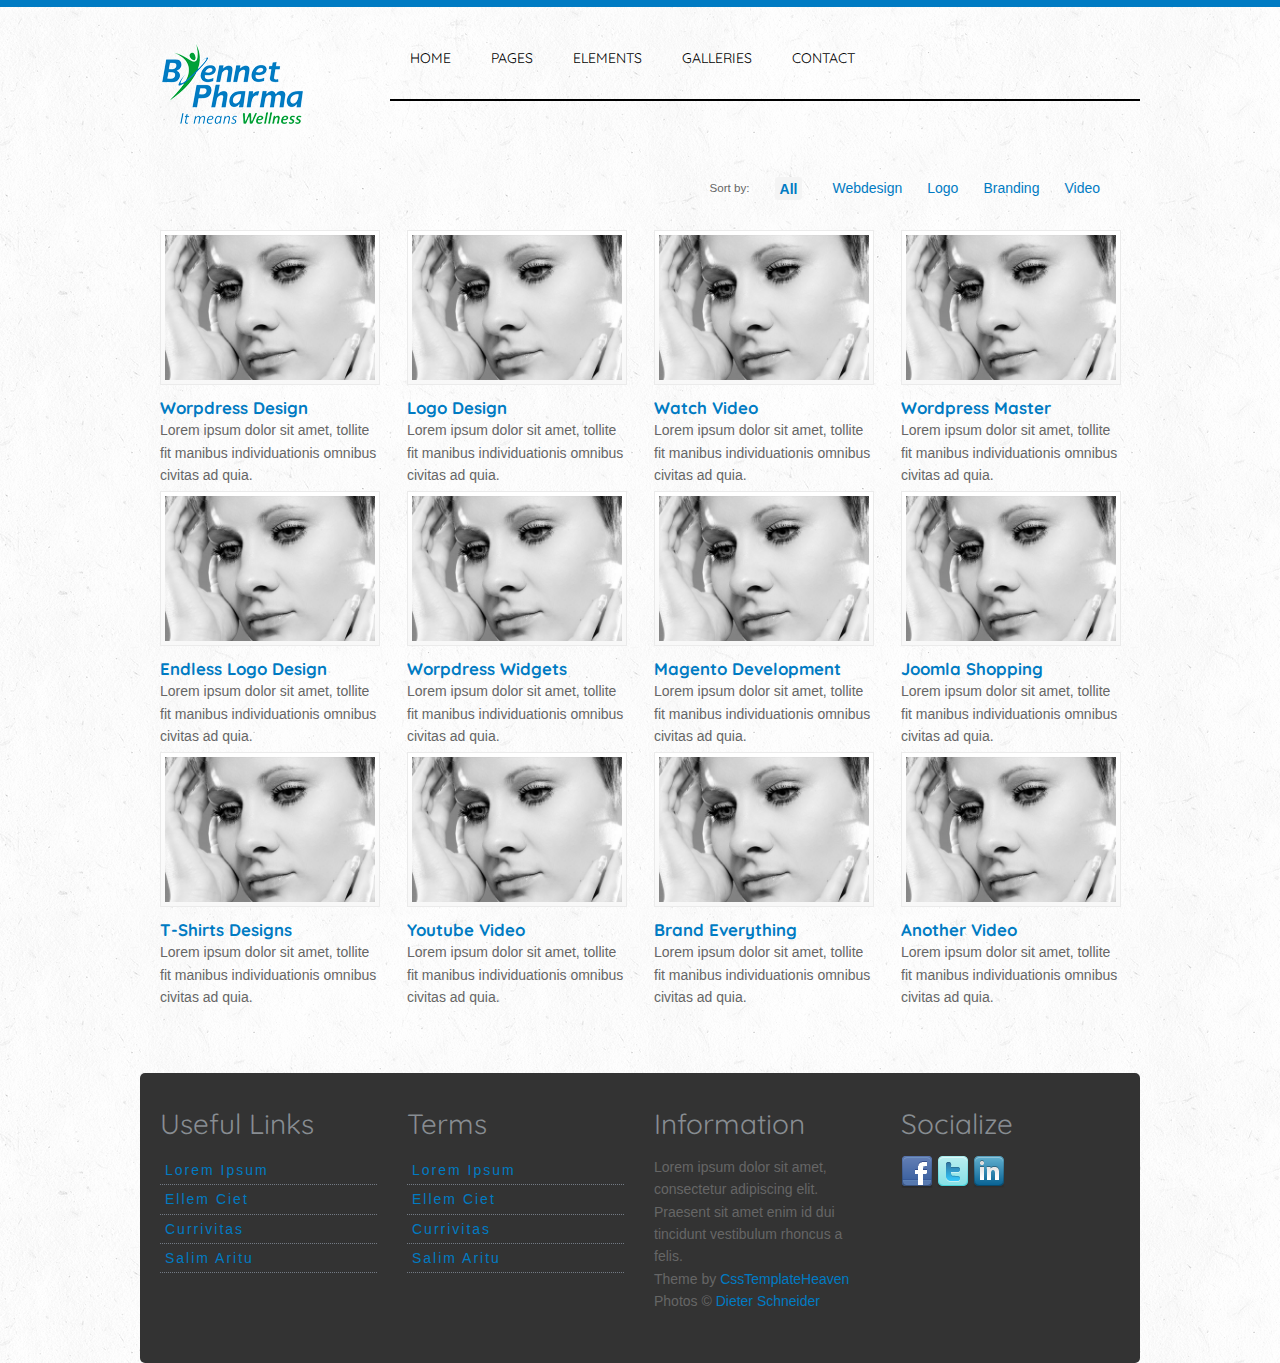
==== portfolio.html @ 0f22a89f "1.0 HomePage" ====
<!DOCTYPE HTML>

<head>

    <title>Theme by CssTemplateHeaven</title>
    <meta name="keywords" content="create from keywords">
    <meta http-equiv="Content-Type" content="text/html; charset=utf-8">
    
<!-- Google Fonts -->
    
    <link href='http://fonts.googleapis.com/css?family=Quicksand' rel='stylesheet' type='text/css'>

<!-- CSS Files -->

    <link rel="stylesheet" type="text/css" media="screen" href="style.css">
    <link rel="stylesheet" type="text/css" media="screen" href="menu/css/simple_menu.css">
    <link rel="stylesheet" href="css/prettyPhoto.css" type="text/css" media="screen"/>
    <link rel="stylesheet" href="css/nivo-slider.css" type="text/css" media="screen"/>

<!-- JS Files -->

	<script type="text/javascript" src="js/jquery.min.js"></script>
    
    <script type="text/javascript" src="js/custom.js"></script>
    <script type="text/javascript" src="js/slides/slides.min.jquery.js"></script>
    <script type="text/javascript" src="js/cycle-slider/cycle.js"></script>
    <script type="text/javascript" src="js/nivo-slider/jquery.nivo.slider.js"></script>
    <script type="text/javascript" src="js/tabify/jquery.tabify.js"></script>
    <script type="text/javascript" src="js/prettyPhoto/jquery.prettyPhoto.js"></script>
    <script type="text/javascript" src="js/twitter/jquery.tweet.js"></script>
    <script type="text/javascript" src="js/scrolltop/scrolltopcontrol.js"></script>
    <script type="text/javascript" src="js/portfolio/filterable.js"></script>
    <script type="text/javascript" src="js/modernizr/modernizr-2.0.3.js"></script>
    <script type="text/javascript" src="js/easing/jquery.easing.1.3.js"></script>
    <script type="text/javascript" src="js/kwicks/jquery.kwicks-1.5.1.pack.js"></script>
    <script type="text/javascript" src="js/swfobject/swfobject.js"></script>
    <!-- FancyBox -->
    <link rel="stylesheet" type="text/css" href="js/fancybox/jquery.fancybox.css" media="all">
    <script type="text/javascript" src="js/fancybox/jquery.fancybox-1.2.1.js"></script>

</head>

<body>

    <div class="header">
    
    <div id="site_title"><a href="index.html"><img src="img/logo.png" /></a></div>

    <!-- Main Menu -->
    
    <ol id="menu">
             <li class="active_menu_item"><a href="index.html">Home</a>
        
              <!-- sub menu -->
              <ol>  
                <li><a href="nivo.html">Nivo Slider</a></li>
                <li><a href="ei_slider.html">EI Slider</a></li>
                <li><a href="fullscreen_gallery.html">Fullscreen Slider</a></li>
                <li><a href="image_frontpage.html">Static Image</a></li>
              </ol>
              </li><!-- END sub menu -->
        
        <li><a href="#">Pages</a>
        
              <!-- sub menu -->
              <ol>     
                <li><a href="magazine.html">Magazine</a></li>
                <li><a href="blog.html">Blog</a></li>
                <li><a href="full-width.html">Full Width Page</a></li>
                <li><a href="columns.html">Columns</a></li>
              </ol>
        </li><!-- END sub menu -->
        
        <li><a href="elements.html">Elements</a></li>
              
        <li><a href="#">Galleries</a>
        
              <!-- sub menu -->
              <ol>     
                <li><a href="gallery-simple.html">Simple</a></li>
                <li><a href="portfolio.html">Filterable</a></li>
                <li><a href="gallery_fader.html">Fade Scroll</a></li>
                <li><a href="video.html">Video</a></li>
                <li class="last"><a href="photogrid.html">PhotoGrid</a></li>
              </ol>
        </li><!-- END sub menu -->
        
               <li><a href="contact.html">Contact</a></li>
    </ol>
    
    
    </div><!-- END header -->

       
<div id="container">
       

				<div id="portfolio">
					<ul id="filterable">
						<li class="first">
						<h5>Sort by:</h5>

						</li>
						<li class="current"><a class="all" href="#all">All</a></li>
						<li><a class="web" href="#web">Webdesign</a></li>
						<li><a class="logos" href="#logos">Logo</a></li>
						<li><a class="branding" href="#branding">Branding</a></li>
						<li><a class="video" href="#video">Video</a></li>

					</ul>
					<!--END filtering-nav-->
					<div class="portfolio-container" id="columns">
						<ul>
							<li class="one-fourth web">
							<p>
								<a href="slideshow/slide_1.jpg" class="portfolio-item-preview" data-rel="prettyPhoto" title="Scream"><img src="img/portfolio/portfolio-img-01.jpg" alt="" width="210" height="145" class="portfolio-img pretty-box"/></a>
							</p>
							<h4><a href="#">Worpdress Design</a></h4>

							<p>
								 Lorem ipsum dolor sit amet, tollite fit manibus individuationis omnibus civitas ad quia.
							</p>
							</li>
							<li class="one-fourth logos">
							<p>
								<a href="slideshow/slide_1.jpg" class="portfolio-item-preview" data-rel="prettyPhoto"><img src="img/portfolio/portfolio-img-01.jpg" alt=" " width="210" height="145" class="portfolio-img pretty-box"/></a>
							</p>
							<h4><a href="#">Logo Design</a></h4>

							<p>
								 Lorem ipsum dolor sit amet, tollite fit manibus individuationis omnibus civitas ad quia.
							</p>
							</li>
							<li class="one-fourth video">
							<p>
								<a href="http://www.youtube.com/watch?v=pyOyBVXDJ9Qfeature=relmfu" class="portfolio-item-preview" data-rel="prettyPhoto"><img src="img/portfolio/portfolio-img-01.jpg" alt=" " width="210" height="145" class="portfolio-img pretty-box"/></a>
							</p>
							<h4><a href="#">Watch Video</a></h4>

							<p>
								 Lorem ipsum dolor sit amet, tollite fit manibus individuationis omnibus civitas ad quia.
							</p>
							</li>
							<li class="one-fourth web">
							<p>
								<a href="images/slideshow/slide-01.jpg" class="portfolio-item-preview" data-rel="prettyPhoto"><img src="img/portfolio/portfolio-img-01.jpg" alt=" " width="210" height="145" class="portfolio-img pretty-box"/></a>
							</p>
							<h4><a href="#">Wordpress Master</a></h4>

							<p>
								 Lorem ipsum dolor sit amet, tollite fit manibus individuationis omnibus civitas ad quia.
							</p>
							</li>
							<li class="one-fourth logos">
							<p>
								<a href="images/slideshow/slide-01.jpg" class="portfolio-item-preview" data-rel="prettyPhoto"><img src="img/portfolio/portfolio-img-01.jpg" alt=" " width="210" height="145" class="portfolio-img pretty-box"/></a>
							</p>
							<h4><a href="#">Endless Logo Design</a></h4>

							<p>
								 Lorem ipsum dolor sit amet, tollite fit manibus individuationis omnibus civitas ad quia.
							</p>
							</li>
							<li class="one-fourth web">
							<p>
								<a href="images/slideshow/slide-01.jpg" class="portfolio-item-preview" data-rel="prettyPhoto"><img src="img/portfolio/portfolio-img-01.jpg" alt=" " width="210" height="145" class="portfolio-img pretty-box"/></a>
							</p>
							<h4><a href="#">Worpdress Widgets</a></h4>

							<p>
								 Lorem ipsum dolor sit amet, tollite fit manibus individuationis omnibus civitas ad quia.
							</p>
							</li>
							<li class="one-fourth web">
							<p>
								<a href="images/slideshow/slide-01.jpg" class="portfolio-item-preview" data-rel="prettyPhoto"><img src="img/portfolio/portfolio-img-01.jpg" alt=" " width="210" height="145" class="portfolio-img pretty-box"/></a>
							</p>
							<h4><a href="#">Magento Development</a></h4>

							<p>
								 Lorem ipsum dolor sit amet, tollite fit manibus individuationis omnibus civitas ad quia.
							</p>
							</li>
							<li class="one-fourth web">
							<p>
								<a href="images/slideshow/slide-01.jpg" class="portfolio-item-preview" data-rel="prettyPhoto"><img src="img/portfolio/portfolio-img-01.jpg" alt=" " width="210" height="145" class="portfolio-img pretty-box"/></a>
							</p>
							<h4><a href="#">Joomla Shopping</a></h4>

							<p>
								 Lorem ipsum dolor sit amet, tollite fit manibus individuationis omnibus civitas ad quia.
							</p>
							</li>
							<li class="one-fourth branding">
							<p>
								<a href="images/slideshow/slide-01.jpg" class="portfolio-item-preview" data-rel="prettyPhoto"><img src="img/portfolio/portfolio-img-01.jpg" alt=" " width="210" height="145" class="portfolio-img pretty-box"/></a>
							</p>
							<h4><a href="#">T-Shirts Designs</a></h4>

							<p>
								 Lorem ipsum dolor sit amet, tollite fit manibus individuationis omnibus civitas ad quia.
							</p>
							</li>
							<li class="one-fourth video">
							<p>
								<a href="http://www.youtube.com/watch?v=pyOyBVXDJ9Q&amp;feature=relmfu" class="portfolio-item-preview" data-rel="prettyPhoto"><img src="img/portfolio/portfolio-img-01.jpg" alt=" " width="210" height="145" class="portfolio-img pretty-box"/></a>
							</p>
							<h4><a href="#">Youtube Video</a></h4>

							<p>
								 Lorem ipsum dolor sit amet, tollite fit manibus individuationis omnibus civitas ad quia.
							</p>
							</li>
							<li class="one-fourth branding">
							<p>
								<a href="images/slideshow/slide-01.jpg" class="portfolio-item-preview" data-rel="prettyPhoto"><img src="img/portfolio/portfolio-img-01.jpg" alt=" " width="210" height="145" class="portfolio-img pretty-box"/></a>
							</p>
							<h4><a href="#">Brand Everything</a></h4>

							<p>
								 Lorem ipsum dolor sit amet, tollite fit manibus individuationis omnibus civitas ad quia.
							</p>
							</li>
							<li class="one-fourth video">
							<p>
								<a href="http://www.youtube.com/watch?v=pyOyBVXDJ9Q&amp;feature=relmfu" class="portfolio-item-preview" data-rel="prettyPhoto"><img src="img/portfolio/portfolio-img-01.jpg" alt=" " width="210" height="145" class="portfolio-img pretty-box"/></a>
							</p>
							<h4><a href="#">Another Video</a></h4>

							<p>
								 Lorem ipsum dolor sit amet, tollite fit manibus individuationis omnibus civitas ad quia.
							</p>
							</li>
						</ul>
						<!--END ul-->
					</div>
					<!--END portfolio-wrap-->


</div>

<div style="clear:both; height: 40px"></div>

</div><!-- close container -->



    <div id="footer">

    <!-- First Column -->

    <div class="one-fourth">
        <h3>Useful Links</h3>
            <ul class="footer_links">
                <li><a href="#">Lorem Ipsum</a></li>
                <li><a href="#">Ellem Ciet</a></li>
                <li><a href="#">Currivitas</a></li>
                <li><a href="#">Salim Aritu</a></li>
            </ul>
    </div>
    
    <!-- Second Column -->
    
    <div class="one-fourth">
        <h3>Terms</h3>
            <ul class="footer_links">
                <li><a href="#">Lorem Ipsum</a></li>
                <li><a href="#">Ellem Ciet</a></li>
                <li><a href="#">Currivitas</a></li>
                <li><a href="#">Salim Aritu</a></li>
            </ul>
    </div>
    
    <!-- Third Column -->
    
    <div class="one-fourth">
        <h3>Information</h3>
        Lorem ipsum dolor sit amet, consectetur adipiscing elit. Praesent sit amet enim id dui tincidunt vestibulum rhoncus a felis.
        
        <div id="social_icons">
        Theme by <a href="http://www.csstemplateheaven.com">CssTemplateHeaven</a><br /> Photos © <a href="http://dieterschneider.net" title="Dieter Schneider Photography">Dieter Schneider</a>
        </div>
        
    </div>
    
    <!-- Fourth Column -->
    
    <div class="one-fourth last">
        <h3>Socialize</h3>
            <img src="img/icon_fb.png" alt="Facebook">
            <img src="img/icon_twitter.png" alt="Facebook">
            <img src="img/icon_in.png" alt="Facebook">
    </div>

    <div style="clear:both"></div>
    
    </div> <!-- END footer -->

</body>
</html>
---- style.css ----
@charset /* Reset defaults (no need to edit)*/ "utf-8";html,body,div,span,applet,object,iframe,h1,h2,h3,h4,h5,h6,p,blockquote,pre,a,abbr,acronym,address,big,cite,code,del,dfn,em,font,img,ins,kbd,q,s,samp,small,strike,strong,sub,sup,tt,var,dl,dt,dd,ol,ul,li,fieldset,form,label,legend,table,caption,tbody,tfoot,thead,tr,th,td{margin:0;padding:0;border:0;outline:0;font-weight:inherit;font-style:inherit;font-family:inherit;vertical-align:baseline}:focus{outline:0}ol,ul,li{list-style-type:none}table{border-collapse:separate;border-spacing:0}caption,th,td{text-align:left;font-weight:400}
/* End Reset defaults (no need to edit above this line)*/

/*Import Custom Styles */

/**************************** Site Structure *****************************/

html {
	font-size: 100%;
}


body {	font-family: Arial, Helvetica, sans-serif;
		font-size: .875em;
	    line-height: 1.6em;
		border-top: 7px solid #007bc3;
		background: #eaeaea url(img/body_bg.png);
		color: #666;
}
 
#container {
	font-size: 1em;
	width:960px;
	border-radius: 5px;
	/* 
	border-top-left-radius: 5px;
	border-top-right-radius: 5px;
	*/
	padding: 20px;
	margin: auto;
	position: relative;
	clear: both
}

.header {
	width: 1000px;
	margin: auto;
	height: 150px
}

#site_title {float: left; padding-top: 36px; padding-left:20px}
#site_title img {float: left}

#social_icons {

}

.wrap-articles {margin-left: -30px;}

.post-box {width: 388px; background: #f0f0f0; float: left; border: 1px solid #CCC;
           position: relative;
			border-radius: 5px; 
			-webkit-border-radius: 5px; 
			box-shadow: 5px 5px 5px #888888;
			height: 200px; 
			padding: 10px 22px; 
			margin: 0 0 30px 30px
}

.tab_article {margin: 20px 0; clear:both}

.tab_article img {float: left; width: 50px; height: 50px; margin-right: 12px}

.tab_article p {overflow: hidden; padding: 0; font-size: .9em; line-height:normal; font-style: italic}

.tab_article h3 {height: 30px}

.sidebar_right {float: right; width:300px}


#footer { 
		  width: 960px;
		  margin: 0 auto 20px;
		  padding: 20px 20px 50px; 
		  clear: both;
		  background: #333;
		  border-radius: 5px
}



/**************************** Typography *****************************/


.no_display {display: none;}

h1, h2, h3, h4 { font-family: 'Quicksand', sans-serif; } 

h1 {font-size: 34px;  padding: 20px 0; color: #000 }

h2, h3 {margin: 20px 0; color: #000; font-weight: normal; text-transform:normal}

h2 {font-size: 2em}

h3 {font-size: 2em}

h4 {font-size: 1.2em; font-weight: 700}

.heading_bg {background: url(img/heading_bg.png) repeat-x 0 30px }

.heading_bg h1, 
.heading_bg h2, 
.heading_bg h3, 
.heading_bg h4 {background: #FCFCFC; padding-right: 10px; display: inline-block}

#footer h3 {color: #888d92}


p {
	padding: 10px 0;
	font-size: 1em;
}

.post_meta {padding-bottom: 5px 3px}

.post_meta li {display: inline-block; font-family:Georgia, "Times New Roman", Times, serif; font-style:italic; font-size: 12px; height: 16px; line-height:16px; padding-left: 22px; margin-right: 15px}

.post_meta_admin {background: url("img/sprite.png") no-repeat 0 -64px}
.post_meta_date{background: url("img/sprite.png") no-repeat 0 -80px}
.post_meta_comments{background: url("img/sprite.png") no-repeat 0 0}

.excerpt {font-size: 1.4em; border-top: 1px dotted #999; border-bottom: 1px dotted #999; padding: 30px;}


small {font-family: Georgia, "Times New Roman", Times, serif; color: #999}

strong {font-weight: bold; font-size: 1.2em}

em {font-style: italic;}

a {color: #007bc3; text-decoration: none}


#container ul li {list-style:none}
#container ol li {list-style: none}

blockquote {font-family:Georgia, "Times New Roman", Times, serif; font-style: italic; margin: 10px 0}

/* Lists *

dt {font-size: 1.4em;}
dd {margin-bottom: 30px; font-size: 1em; color: gray; border-bottom: 1px dotted gray; padding-bottom: 30px;}

/**************************** Tables *****************************/

table {
	background:#eaeaea;
	font-family: Arial, Helvetica, sans-serif;
	width: 100%;
	font-size: 12px;
	margin:20px 0;
	border-collapse: separate;
	border:#ccc 1px solid;
	-moz-border-radius:5px;
	-webkit-border-radius:5px;
	border-radius:5px;
	-moz-box-shadow:0 3px 6px rgba(0, 0, 0, 0.4);
	box-shadow:0 3px 6px rgba(0, 0, 0, 0.4)
}
	
table th {padding:14px 20px; text-transform:uppercase; font-weight: bold}

table td {
   background-image: -moz-linear-gradient(top, #fafafa, #E0E0E0);
   background-image: -webkit-gradient(linear, 0% 0%, 0% 100%, from(#fafafa), to(#E0E0E0));
   background-image: -webkit-linear-gradient(top, #fafafa, #E0E0E0); 
   background-image: -ms-linear-gradient(top, #fafafa, #E0E0E0);
   background-image: -o-linear-gradient(top, #fafafa, #E0E0E0);
   filter: progid:DXImageTransform.Microsoft.gradient(startColorstr='#fafafa', endColorstr='#E0E0E0');
   padding: 14px 20px
}

.featured-column {}


table tr:last-child td:first-child {
	-moz-border-radius-bottomleft: 5px;
	-webkit-border-bottom-left-radius: 5px;
	border-bottom-left-radius: 5px}
	
table tr:last-child td:last-child {
	-moz-border-radius-bottomright: 5px;
	-webkit-border-bottom-right-radius:5px;
	border-bottom-right-radius: 5px}

/**************************** Forms *****************************/




/**************************** Gallery *****************************/

#gallery {

	margin-left: -13px;
	overflow: auto;
	padding-bottom: 18px;
	position:static;
}

.float_left {
	float: left;
	background: #1A1A1A;
	height: 170px;
	width: 175px;
	border: 1px solid #CCC;
	box-shadow: 3px 3px 3px #e3e3e3;
	margin: 0px 0px 13px 13px;
	padding-top: 9px;
	text-align: center;
}

.center {margin: auto;}

#no_gallery_found {width: 798; padding: 50px; margin: auto; background: red; border: 10px solid white}



#navcontainer_gallery
{
padding-left: 0;
margin-left: 0;
background: #1d232c;
color: White;
float: left;
width: 100%;
font-family: arial, helvetica, sans-serif;
}

#navcontainer_gallery li
{
display: inline;
padding: .5em 1em;
background: #0404040;
color: White;
text-decoration: none;
float: left;
border-right: 1px solid #101010;
}

#navcontainer_gallery li a
{

color: White;
text-decoration: none;
}

#navcontainer_gallery ul li a:hover
{
background-color: #369;
color: #fff;
}

/************************** Dim Lights **************************************/

        #movie {position:relative; z-index:102;}
		
        #description { float:left; width:320px;border:solid 1px #dcdcdc; padding: 10px 20px;}
		
        #command { position:relative; height:0px; display:block; margin: 0 0 0 0;}
		
        .lightSwitcher {position:absolute; z-index:999; top: -13px; left: -12px; 					

		display: block;
		padding: 0 4px;
		width: auto; /* IE 7 input button fix */
		overflow: visible; /* IE7 input button fix */
		text-decoration: none;
		outline: none; 
		cursor: pointer;
		
		font-size: 8px;
		text-transform: uppercase;
		
		-webkit-border-radius: 3px;
		-moz-border-radius: 3px;
		border-radius: 3px;
		border: 1px solid #adadad;
		
		color: #000000; 
		background: #ffffff url(grad-white.svg) 0 0 no-repeat;  
		text-shadow: 1px 1px 0 rgba(255,255,255,0.8);
		background: -moz-linear-gradient(top, #ffffff 0%, #f1f1f1 50%, #e1e1e1 51%, #f6f6f6 100%); 
		background: -webkit-gradient(linear, left top, left bottom, color-stop(0%,#ffffff), color-stop(50%,#f1f1f1), color-stop(51%,#e1e1e1), color-stop(100%,#f6f6f6)); 
}
						
        .lightSwitcher:hover {text-decoration:none;}
		
        #shadow {background: rgb(0, 0, 0) ; opacity: 0.9; position:absolute; left:0; top:0; width:100%; z-index:100;}
		
        .turnedOff {
				  display: block;
				  padding: 0 4px;
				  width: auto; /* IE 7 input button fix */
				  overflow: visible; /* IE7 input button fix */
				  text-decoration: none;
				  outline: none; 
				  cursor: pointer;
				  
				  font-size: 8px;
				  
				  -webkit-border-radius: 3px;
				  -moz-border-radius: 3px;
				  border-radius: 3px;

				  text-shadow: 1px 1px 0 rgba(0,0,0,0.7);
				  border: 1px solid #000000;
				  color: #EAEAEA;
				  background: #000000 url(grad-black.svg) 0 0 no-repeat;
				  
				  background: -moz-linear-gradient(top, #878787 0%, #515151 50%, #000000 51%, #131313 100%); 
				  background: -webkit-gradient(linear, left top, left bottom, color-stop(0%,#878787), color-stop(50%,#515151), color-stop(51%,#000000), color-stop(100%,#131313));
}
		
	    #clickHere {position:absolute; top: -25px; left:130px;}



/**************************************************************************************/
/*------------------------------------- Buttons -------------------------------------*/
/************************************************************************************/

.button {
    -moz-border-bottom-colors: none;
    -moz-border-image: none;
    -moz-border-left-colors: none;
    -moz-border-right-colors: none;
    -moz-border-top-colors: none;
    
    border-color: #CCCCCC #CCCCCC #AAAAAA;
    border-radius: 3px 3px 3px 3px;
    border-style: solid;
    border-width: 1px;
    box-shadow: 0 0 1px #FFFFFF inset;
    color: #555555;
    font-weight: bold;
	text-decoration: none;
    padding: 5px 15px;
	font-size: 12px;
	display: inline-block;
    text-shadow: 0 0 0 transparent, 0 1px 0 #FFFFFF;
	
   background-image: -moz-linear-gradient(top, #fafafa, #E0E0E0);
   background-image: -webkit-gradient(linear, 0% 0%, 0% 100%, from(#fafafa), to(#E0E0E0));
   background-image: -webkit-linear-gradient(top, #fafafa, #E0E0E0); 
   background-image: -ms-linear-gradient(top, #fafafa, #E0E0E0);
   background-image: -o-linear-gradient(top, #fafafa, #E0E0E0);
   filter: progid:DXImageTransform.Microsoft.gradient(startColorstr='#fafafa', endColorstr='#E0E0E0')
}

.button:hover {  
  -webkit-box-shadow: 0 0 6px #cccccc;
  -moz-box-shadow: 0 0 6px #cccccc;
   box-shadow: 0 0 6px #cccccc;
       background-image: -moz-linear-gradient(top, #E0E0E0, #fafafa);
	   background-image: -webkit-gradient(linear, 0% 0%, 0% 100%, from(#E0E0E0), to(#fafafa));
	   background-image: -webkit-linear-gradient(top, #E0E0E0, #fafafa); 
	   background-image: -ms-linear-gradient(top, #E0E0E0, #fafafa);
	   background-image: -o-linear-gradient(top, #E0E0E0, #fafafa);
	   filter: progid:DXImageTransform.Microsoft.gradient(startColorstr='#E0E0E0', endColorstr='#fafafa')
   }

/* button small */
 
.button_small {
    -moz-border-bottom-colors: none;
    -moz-border-image: none;
    -moz-border-left-colors: none;
    -moz-border-right-colors: none;
    -moz-border-top-colors: none;
    
    border-color: #CCCCCC #CCCCCC #AAAAAA;
    border-radius: 3px 3px 3px 3px;
    border-style: solid;
    border-width: 1px;
    box-shadow: 0 0 1px #FFFFFF inset;
    color: #555555;
    font-weight: bold;
	text-decoration: none;
    padding: 1px 5px;
	font-size: 11px;
	display: inline-block;
    text-shadow: 0 0 0 transparent, 0 1px 0 #FFFFFF;
	
   background-image: -moz-linear-gradient(top, #fafafa, #E0E0E0);
   background-image: -webkit-gradient(linear, 0% 0%, 0% 100%, from(#fafafa), to(#E0E0E0));
   background-image: -webkit-linear-gradient(top, #fafafa, #E0E0E0); 
   background-image: -ms-linear-gradient(top, #fafafa, #E0E0E0);
   background-image: -o-linear-gradient(top, #fafafa, #E0E0E0);
   filter: progid:DXImageTransform.Microsoft.gradient(startColorstr='#fafafa', endColorstr='#E0E0E0')
}

.button_small:hover {  
  -webkit-box-shadow: 0 0 6px #cccccc;
  -moz-box-shadow: 0 0 6px #cccccc;
   box-shadow: 0 0 6px #cccccc; }




/**************************************************************************************/
/*-------------------------------------- pagination ---------------------------------*/
/************************************************************************************/



/*these two css classes must remain for ajax navigation 4*/
/*you can change attributes inside them*/
.current, .pages{ /*css for current page*/ background: #F4F4F4; padding: 0px 5px; border-radius: 3px; position:relative;  float:left;  text-align:center; cursor:auto; margin-right:3px; padding-top:1px; }
.pages{/*css for other pages*/ border:none; cursor:pointer; float: left; margin-right: 5px }
.pages:hover, .current{ background-position:0 -16px; font-weight:bold; float:left; margin-right: 5px }
/*end required css for ajax navigation 4*/

.article_box, .article_box2{position:relative; float:left; width:450px; padding: 10px; border:1px solid #aaa; background: url(img/article_bg.png) }
.article_box2, .box_footer{ -moz-border-radius: 5px; -webkit-border-radius: 5px; border-radius: 5px; }

/*loader div when content is loaded from the database*/
.loader_div { position:absolute;  width:100%; left:0;  height:100%; background-color:#000;  z-index:99999;  text-align:center;  padding-top:150px;  font-size:20px; font-weight:bold;	 color:#fff;  filter:alpha(opacity=70); opacity:0.7; -moz-opacity:0.7; visibility:hidden; }

.select{ background-color:#F0F9E8; border:1px solid #7CC53A; font-size:11px; font-family:Tahoma; }
.gray{color:#ccc;}



/**************************************************************************************/
/*------------------------------------- Nivo Slider ---------------------------------*/
/************************************************************************************/


/*NIVO SLIDERS*/

.nivoSlider {
    width:960px;
    height:450px;
	float:left;
	border-top: 0px solid #CCC;
	border-bottom: 1px solid #eaeaea;
}
 .nivoSlider img {
	position:absolute;
	top:0px;
	left:0px;
	display:none;
}
.nivoSlider a {
	border:0;
	display:block;
}
#slider3 .nivo-controlNav {position:absolute;right:10px;bottom:10px;z-index:99;}
#slider3 .nivo-controlNav a {display:block;
	float:left;
	margin:0 0px 0 0;
	background:url(img/nivo-pag.png) top no-repeat;
	width:22px;
	height:22px;
	outline:none;
	text-indent:-9999px;}
#slider3 .nivo-controlNav a.active {	background:url(img/nivo-pag.png) bottom no-repeat;}

.nivo-directionNav a {display:block;width:50px;height:50px;background:url(img/slideshow-nav.png) no-repeat;text-indent:-9999px;border:0;}
a.nivo-nextNav {background:url(img/slide-next-prev.png) right no-repeat;right:5px;}
a.nivo-prevNav {background:url(img/slide-next-prev.png) left no-repeat;left:5px;}
.nivo-caption {text-shadow:none;font-size:12px;}
.nivo-caption a {color:#efe9d1;text-decoration:underline;}
.nivo-caption {text-shadow:none;font-family: Helvetica, Arial, sans-serif;}
 .nivo-caption a { 
    color:#efe9d1;
    text-decoration:underline;
}
#slider3 {
	margin-bottom:30px;
}

/**************************************************************************************/
/*----------------------------------------- Tabs ------------------------------------*/
/************************************************************************************/

.menu_tab { padding: 0; clear: both}
.menu_tab li { display: inline; }
.menu_tab li a { background: #3d4753; padding:5px 10px; float:left; border-right: 1px solid #f5f5f5; border-bottom: none; text-decoration: none; color: #FFF; font-weight: normal;}
.menu_tab li.active a { background: #f5f5f5;color:#272727; }

.tab_content { float: left; clear: both; border-top: none; border-left: none; background: #f5f5f5; padding: 4%; width: 92%; }


/**************************************************************************************/
/*------------------------------------- Grid Homepage -------------------------------*/
/************************************************************************************/


#grid {width:960px; padding: 0 0 30px; height:auto; font-size: 12px; line-height: 18px }

#grid h4 {font-family: Arial, Helvetica, sans-serif; margin: 0; padding: 0}

.item-hover{
	margin:0!important;
	padding:0!important;
	height:150px;
	}
#grid .portfolio-thumbnail{
	position:absolute;
	left: 0px;
	top: 0px;
	display:none;
	height:100%;
	background: #000;
	text-align: left;
	cursor:pointer;	
}
#grid .thumb-text{
	padding:10px;
}
#grid .portfolio-thumbnail h4{color:#f26c4f;}
#grid .portfolio-thumbnail p{color:#FFF;}
#grid .one-half,#grid .one-third,#grid .one-fourth,#grid .one-fifth {
	margin-right:2px;	
	margin-top:2px;	
	margin-bottom:0!important;	
	margin-left:0!important;
	}
#grid .one-half {
	width:478px;
	float:left;	
	position: relative;
}
#grid .one-third {
	width:318px;
	float:left;	
	position: relative;
}
#grid .one-fourth {
	width:238px;
	float:left;	
	position: relative;
}

#grid .one-fifth {
	width:118px;
	float:left;
	position: relative;
}
#grid .last-grid{margin-right:0px;}


/**************************************************************************************/
/*--------------------------------------- Columns -----------------------------------*/
/************************************************************************************/


.left {
	float:left;
}
.right {
	float:right;
}
.one, .one-half, .two-third, .one-third, .one-fourth, .one-fifth, .one-sixth ,.inner-content, .one-third-big { 
	float:left; 
}
.one-half, .two-third, .one-third, .one-fourth, .one-fifth, .one-sixth, .inner-content,.one-third-big  {
	margin-right: 30px;
}
.one {
	width:960px;
}
.one-half {
	width:465px;
}
.two-third {
	width:630px;
}
.one-third  {
	width:300px;
}
.inner-content  {
	width:712px;
}
.one-third-big{ width:340px;}
.one-fourth {
	width:217px;
}
.one-fifth {
	width:168px;
}
.one-sixth {
	width:135px;
}
.last { 
	margin-right: 0px!important;
}

/* boxes */

.box_highlight {background: #f8f8f8; padding: 15px; margin: 30px 0; border: 1px solid #CCC; border-radius: 5px; clear: both}

/*-----------------------------------------------*/
/*-------------    Product Viewer  -------------*/
/*---------------------------------------------*/

/* navigation */

#prod_wrapper {border-bottom: 1px solid #e3e3e3; height: 501px; margin-bottom: 30px; padding: 0}

#prod_nav {
	height:156px;	
	width:960px;
	margin: auto
}

#prod_nav ul {	
	width:960px;
	margin:0 auto;	
}

#prod_nav li {	
	float:left;
	width:192px;
	list-style-type:none;
	text-align:center;
}

#prod_nav a {
	color:#333333;
	display:block;
	padding:10px 0 45px;
	position:relative;
	word-spacing:-2px;
	font-size:11px;		
	height:122px;
	text-decoration:none;
}	

#prod_nav a.current {
	background: #fff;
	border-top-left-radius: 5px;
	border-top-right-radius: 5px;
	border-left: 1px solid #ccc;
	border-right: 1px solid #ccc;
	border-top: 1px solid #ccc;
	float: none;
	margin:0;
	border-bottom: 3px solid #000
}

#prod_nav img {
	background-color:#fff;
	border:1px solid #ccc;
	border-radius: 5px;
	margin:3px 0 5px 10px;
	padding:4px;		
	display:block;
}

#prod_nav strong {
	display:block;		
}

/* panes */
#panes {
	width: 960px;
	margin: auto;
	height:300px;
	margin-bottom:-20px;
	padding-bottom:20px;
	
	/* must be relative so the individual panes can be absolutely positioned */
	position:relative;
}


#panes div {
	display:none;		
	position:absolute;
	top: 0px;
	left: 0px;
	font-size:14px;
	color:#444;	
	width:945px;
	padding-right: 15px
}

#panes img {
	float:left;
	margin-right:20px;		
}

#panes p.more {
	color:#000;
	font-weight:bold;
}

#panes h5 {
	margin:0 0 10px 0;
	font-size:22px;
	font-weight:normal;
	display: inline-block
}

.overlay {
	display:none;
	width:500px;
	padding:20px;
	background-color:#ddd;
}



/* ei slider */


.ei-slider{
	position: relative;
	width: 100%;
	max-width: 1920px;
	border-bottom: 1px solid #EAEAEA;
	height: 400px;
	margin: 0 auto;
}
.ei-slider-loading{
	width: 100%;
	height: 100%;
	position: absolute;
	top: 0px;
	left: 0px;
	z-index:999;
	background: rgba(0,0,0,0.9);
	color: #fff;
	text-align: center;
	line-height: 400px;
}
.ei-slider-large{
	height: 100%;
	width: 100%;
	position:relative;
	overflow: hidden;
}
.ei-slider-large li{
	position: absolute;
	top: 0px;
	left: 0px;
	overflow: hidden;
	height: 100%;
	width: 100%;
}
.ei-slider-large li img{
	width: 100%;
}
.ei-title{
	position: absolute;
	right: 50%;
	margin-right: 13%;
	top: 30%;
}
.ei-title h2, .ei-title h3{
	text-align: right;
}
.ei-title h2{
	font-size: 40px;
	line-height: 50px;
	font-family: 'Playfair Display', serif;
	font-style: italic;
	color: #b5b5b5;
}
.ei-title h3{
	font-size: 70px;
	line-height: 70px;
	font-family: 'Open Sans Condensed', sans-serif;
	text-transform: uppercase;
	color: #000;
}
.ei-slider-thumbs{
	height: 7px;
	width: 960px;
	margin: 0 auto;
	position: relative;
}
.ei-slider-thumbs li{
	position: relative;
	float: left;
	height: 100%;
}
.ei-slider-thumbs li.ei-slider-element{
	top: 0px;
	left: 0px;
	position: absolute;
	height: 100%;
	z-index: 10;
	text-indent: -9000px;
	background: #000;
}
.ei-slider-thumbs li a{
	display: block;
	text-indent: -9000px;
	background: #eaeaea;
	width: 100%;
	height: 100%;
	cursor: pointer;
	-webkit-box-shadow: 
        0px 1px 1px 0px rgba(0,0,0,0.3), 
        0px 1px 0px 1px rgba(255,255,255,0.5);
	-moz-box-shadow: 
        0px 1px 1px 0px rgba(0,0,0,0.3), 
        0px 1px 0px 1px rgba(255,255,255,0.5);
	box-shadow: 
        0px 1px 1px 0px rgba(0,0,0,0.3), 
        0px 1px 0px 1px rgba(255,255,255,0.5);
	-webkit-transition: background 0.2s ease;
    -moz-transition: background 0.2s ease;
    -o-transition: background 0.2s ease;
    -ms-transition: background 0.2s ease;
    transition: background 0.2s ease;
}
.ei-slider-thumbs li a:hover{
	background-color: #f0f0f0;
}
.ei-slider-thumbs li img{
	position: absolute;
	bottom: 50px;
	opacity: 0;
	z-index: 999;
	max-width: 100%;
	-webkit-transition: all 0.4s ease;
    -moz-transition: all 0.4s ease;
    -o-transition: all 0.4s ease;
    -ms-transition: all 0.4s ease;
    transition: all 0.4s ease;
	-webkit-box-reflect: 
        below 0px -webkit-gradient(
            linear, 
            left top, 
            left bottom, 
            from(transparent), 
            color-stop(50%, transparent), 
            to(rgba(255,255,255,0.3))
            );
	-ms-filter: "progid:DXImageTransform.Microsoft.Alpha(Opacity=0)";
}
.ei-slider-thumbs li:hover img{
	opacity: 1;
	bottom: 13px;
	-ms-filter: "progid:DXImageTransform.Microsoft.Alpha(Opacity=100)";
}
@media screen and (max-width: 830px) {
	.ei-title{
		position: absolute;
		right: 0px;
		margin-right: 0px;
		width: 100%;
		text-align: center;
		top: auto;
		bottom: 10px;
		background: #fff;
		background: rgba(255,255,255,0.9);
		padding: 5px 0;
	}
	.ei-title h2, .ei-title h3{
		text-align: center;
	}
	.ei-title h2{
		font-size: 20px;
		line-height: 24px;
	}
	.ei-title h3{
		font-size: 30px;
		line-height: 40px;
	}
}


/*-------------------------------------------------------------------------------------------------*/
					/*09 - PORTFOLIO*/
/*-------------------------------------------------------------------------------------------------*/	
.portfolio-item-preview {
	display:block;
	background:url(../images/bg-fade.png) no-repeat center center;
	

}
.portfolio-img{}
.bordered-img {
	border:5px solid #f8f8f8;
}
.pretty-box{
	background-color:#f8f8f8;
	background:-moz-linear-gradient(center bottom , #f8f8f8 0px, #FFF 100%) repeat scroll 0 0 transparent;
	background:-webkit-gradient(linear,left bottom,left top, color-stop(0, #f8f8f8),color-stop(1, #FFF));
	border:1px solid #ebebeb !important;
	padding:4px;
}
.pretty-box:hover {	
	border:1px solid #556074 !important;
	-moz-box-shadow:0 0px 3px #e7e7e7;
	box-shadow: 0 0px 3px #e7e7e7;
	-webkit-box-shadow: 0 0px 3px #e7e7e7;
	-o-box-shadow: 0 1px 3px #e7e7e7;
}
#portfolio {
	width: 960px;
	margin: auto;
}

#portfolio p {padding:0; margin-bottom: 5px}

.portfolio-container ul li a.hide {
	display: none;
}
.portfolio-container {
	padding: 0px;
	display: block;
	width: 990px;
	float: left;
	height:auto;
	margin-top: 0px;
	margin-left: 0px;
	margin-bottom: 0px;
	margin-right: -30px;
}
.portfolio-container ul {
	list-style-type: none;
	margin: 0px;
	padding-left: 0px;
	padding-top:10px;
}

.portfolio-container ul li {list-style-type: none }

/***************************************************
		  FILTERABLE   PORTFOLIO 
***************************************************/
#filterable  {
	display: inline;
	float: right;
	margin-bottom: 20px;
	margin-right:20px;

}
#filterable li {
	float: left;
	margin-left: 25px;
	
}
#filterable li a {
	display: block;

}

.filterable_current a {
	color: #8e1a00;

}
#filterable li h5{
	float: left;
	margin-top: 0px;
	
}
/*-------------------------------------------------------------------------------------------------*/
		/*PORTFOLIO DETAILS NAVIGATION*/
/*-------------------------------------------------------------------------------------------------*/
.portfolio-details-nav{float:right;width:100%;margin-bottom:15px;}
#prev,#next {
	display:block;
	float:right;
	padding:4px 9px;
	margin-right:5px;
	border:1px solid #d7d7d7;
	background-color:#ffffff;	
}
#prev:hover,#next:hover {
	background-color:#F7F7F7;
}
#prev a:hover,#next a:hover {
	text-decoration:none!important;
}

/*-------------------------------------------------------------------------------------------------*/
		/* pretty photo */
/*-------------------------------------------------------------------------------------------------*/

div.pp_default .pp_top,div.pp_default .pp_top .pp_middle,div.pp_default .pp_top .pp_left,div.pp_default .pp_top .pp_right,div.pp_default .pp_bottom,div.pp_default .pp_bottom .pp_left,div.pp_default .pp_bottom .pp_middle,div.pp_default .pp_bottom .pp_right{height:13px}
div.pp_default .pp_top .pp_left{background:url(img/prettyPhoto/default/sprite.png) -78px -93px no-repeat}
div.pp_default .pp_top .pp_middle{background:url(img/prettyPhoto/default/sprite_x.png) top left repeat-x}
div.pp_default .pp_top .pp_right{background:url(img/prettyPhoto/default/sprite.png) -112px -93px no-repeat}
div.pp_default .pp_content .ppt{color:#f8f8f8}
div.pp_default .pp_content_container .pp_left{background:url(img/prettyPhoto/default/sprite_y.png) -7px 0 repeat-y;padding-left:13px}
div.pp_default .pp_content_container .pp_right{background:url(img/prettyPhoto/default/sprite_y.png) top right repeat-y;padding-right:13px}
div.pp_default .pp_next:hover{background:url(img/prettyPhoto/default/sprite_next.png) center right no-repeat;cursor:pointer}
div.pp_default .pp_previous:hover{background:url(img/prettyPhoto/default/sprite_prev.png) center left no-repeat;cursor:pointer}
div.pp_default .pp_expand{background:url(img/prettyPhoto/default/sprite.png) 0 -29px no-repeat;cursor:pointer;height:28px;width:28px}
div.pp_default .pp_expand:hover{background:url(img/prettyPhoto/default/sprite.png) 0 -56px no-repeat;cursor:pointer}
div.pp_default .pp_contract{background:url(img/prettyPhoto/default/sprite.png) 0 -84px no-repeat;cursor:pointer;height:28px;width:28px}
div.pp_default .pp_contract:hover{background:url(img/prettyPhoto/default/sprite.png) 0 -113px no-repeat;cursor:pointer}
div.pp_default .pp_close{background:url(img/prettyPhoto/default/sprite.png) 2px 1px no-repeat;cursor:pointer;height:30px;width:30px}
div.pp_default .pp_gallery ul li a{background:url(img/prettyPhoto/default/default_thumb.png) center center #f8f8f8;border:1px solid #aaa}
div.pp_default .pp_social{margin-top:7px}
div.pp_default .pp_gallery a.pp_arrow_previous,div.pp_default .pp_gallery a.pp_arrow_next{left:auto;position:static}
div.pp_default .pp_nav .pp_play,div.pp_default .pp_nav .pp_pause{background:url(img/prettyPhoto/default/sprite.png) -51px 1px no-repeat;height:30px;width:30px}
div.pp_default .pp_nav .pp_pause{background-position:-51px -29px}
div.pp_default a.pp_arrow_previous,div.pp_default a.pp_arrow_next{background:url(img/prettyPhoto/default/sprite.png) -31px -3px no-repeat;height:20px;margin:4px 0 0;width:20px}
div.pp_default a.pp_arrow_next{background-position:-82px -3px;left:52px}
div.pp_default .pp_content_container .pp_details{margin-top:5px}
div.pp_default .pp_nav{clear:none;height:30px;position:relative;width:110px}
div.pp_default .pp_nav .currentTextHolder{color:#999;font-family:Georgia;font-size:11px;font-style:italic;left:75px;line-height:25px;margin:0;padding:0 0 0 10px;position:absolute;top:2px}
div.pp_default .pp_close:hover,div.pp_default .pp_nav .pp_play:hover,div.pp_default .pp_nav .pp_pause:hover,div.pp_default .pp_arrow_next:hover,div.pp_default .pp_arrow_previous:hover{opacity:0.7}
div.pp_default .pp_description{font-size:11px;font-weight:700;line-height:14px;margin:5px 50px 5px 0}
div.pp_default .pp_bottom .pp_left{background:url(img/prettyPhoto/default/sprite.png) -78px -127px no-repeat}
div.pp_default .pp_bottom .pp_middle{background:url(img/prettyPhoto/default/sprite_x.png) bottom left repeat-x}
div.pp_default .pp_bottom .pp_right{background:url(img/prettyPhoto/default/sprite.png) -112px -127px no-repeat}
div.pp_default .pp_loaderIcon{background:url(img/prettyPhoto/default/loader.gif) center center no-repeat}
div.light_rounded .pp_top .pp_left{background:url(img/prettyPhoto/light_rounded/sprite.png) -88px -53px no-repeat}
div.light_rounded .pp_top .pp_right{background:url(img/prettyPhoto/light_rounded/sprite.png) -110px -53px no-repeat}
div.light_rounded .pp_next:hover{background:url(img/prettyPhoto/light_rounded/btnNext.png) center right no-repeat;cursor:pointer}
div.light_rounded .pp_previous:hover{background:url(img/prettyPhoto/light_rounded/btnPrevious.png) center left no-repeat;cursor:pointer}
div.light_rounded .pp_expand{background:url(img/prettyPhoto/light_rounded/sprite.png) -31px -26px no-repeat;cursor:pointer}
div.light_rounded .pp_expand:hover{background:url(img/prettyPhoto/light_rounded/sprite.png) -31px -47px no-repeat;cursor:pointer}
div.light_rounded .pp_contract{background:url(img/prettyPhoto/light_rounded/sprite.png) 0 -26px no-repeat;cursor:pointer}
div.light_rounded .pp_contract:hover{background:url(img/prettyPhoto/light_rounded/sprite.png) 0 -47px no-repeat;cursor:pointer}
div.light_rounded .pp_close{background:url(img/prettyPhoto/light_rounded/sprite.png) -1px -1px no-repeat;cursor:pointer;height:22px;width:75px}
div.light_rounded .pp_nav .pp_play{background:url(img/prettyPhoto/light_rounded/sprite.png) -1px -100px no-repeat;height:15px;width:14px}
div.light_rounded .pp_nav .pp_pause{background:url(img/prettyPhoto/light_rounded/sprite.png) -24px -100px no-repeat;height:15px;width:14px}
div.light_rounded .pp_arrow_previous{background:url(img/prettyPhoto/light_rounded/sprite.png) 0 -71px no-repeat}
div.light_rounded .pp_arrow_next{background:url(img/prettyPhoto/light_rounded/sprite.png) -22px -71px no-repeat}
div.light_rounded .pp_bottom .pp_left{background:url(img/prettyPhoto/light_rounded/sprite.png) -88px -80px no-repeat}
div.light_rounded .pp_bottom .pp_right{background:url(img/prettyPhoto/light_rounded/sprite.png) -110px -80px no-repeat}
div.dark_rounded .pp_top .pp_left{background:url(img/prettyPhoto/dark_rounded/sprite.png) -88px -53px no-repeat}
div.dark_rounded .pp_top .pp_right{background:url(img/prettyPhoto/dark_rounded/sprite.png) -110px -53px no-repeat}
div.dark_rounded .pp_content_container .pp_left{background:url(img/prettyPhoto/dark_rounded/contentPattern.png) top left repeat-y}
div.dark_rounded .pp_content_container .pp_right{background:url(img/prettyPhoto/dark_rounded/contentPattern.png) top right repeat-y}
div.dark_rounded .pp_next:hover{background:url(img/prettyPhoto/dark_rounded/btnNext.png) center right no-repeat;cursor:pointer}
div.dark_rounded .pp_previous:hover{background:url(img/prettyPhoto/dark_rounded/btnPrevious.png) center left no-repeat;cursor:pointer}
div.dark_rounded .pp_expand{background:url(img/prettyPhoto/dark_rounded/sprite.png) -31px -26px no-repeat;cursor:pointer}
div.dark_rounded .pp_expand:hover{background:url(img/prettyPhoto/dark_rounded/sprite.png) -31px -47px no-repeat;cursor:pointer}
div.dark_rounded .pp_contract{background:url(img/prettyPhoto/dark_rounded/sprite.png) 0 -26px no-repeat;cursor:pointer}
div.dark_rounded .pp_contract:hover{background:url(img/prettyPhoto/dark_rounded/sprite.png) 0 -47px no-repeat;cursor:pointer}
div.dark_rounded .pp_close{background:url(img/prettyPhoto/dark_rounded/sprite.png) -1px -1px no-repeat;cursor:pointer;height:22px;width:75px}
div.dark_rounded .pp_description{color:#fff;margin-right:85px}
div.dark_rounded .pp_nav .pp_play{background:url(img/prettyPhoto/dark_rounded/sprite.png) -1px -100px no-repeat;height:15px;width:14px}
div.dark_rounded .pp_nav .pp_pause{background:url(img/prettyPhoto/dark_rounded/sprite.png) -24px -100px no-repeat;height:15px;width:14px}
div.dark_rounded .pp_arrow_previous{background:url(img/prettyPhoto/dark_rounded/sprite.png) 0 -71px no-repeat}
div.dark_rounded .pp_arrow_next{background:url(img/prettyPhoto/dark_rounded/sprite.png) -22px -71px no-repeat}
div.dark_rounded .pp_bottom .pp_left{background:url(img/prettyPhoto/dark_rounded/sprite.png) -88px -80px no-repeat}
div.dark_rounded .pp_bottom .pp_right{background:url(img/prettyPhoto/dark_rounded/sprite.png) -110px -80px no-repeat}
div.dark_rounded .pp_loaderIcon{background:url(img/prettyPhoto/dark_rounded/loader.gif) center center no-repeat}
div.dark_square .pp_left,div.dark_square .pp_middle,div.dark_square .pp_right,div.dark_square .pp_content{background:#000}
div.dark_square .pp_description{color:#fff;margin:0 85px 0 0}
div.dark_square .pp_loaderIcon{background:url(img/prettyPhoto/dark_square/loader.gif) center center no-repeat}
div.dark_square .pp_expand{background:url(img/prettyPhoto/dark_square/sprite.png) -31px -26px no-repeat;cursor:pointer}
div.dark_square .pp_expand:hover{background:url(img/prettyPhoto/dark_square/sprite.png) -31px -47px no-repeat;cursor:pointer}
div.dark_square .pp_contract{background:url(img/prettyPhoto/dark_square/sprite.png) 0 -26px no-repeat;cursor:pointer}
div.dark_square .pp_contract:hover{background:url(img/prettyPhoto/dark_square/sprite.png) 0 -47px no-repeat;cursor:pointer}
div.dark_square .pp_close{background:url(img/prettyPhoto/dark_square/sprite.png) -1px -1px no-repeat;cursor:pointer;height:22px;width:75px}
div.dark_square .pp_nav{clear:none}
div.dark_square .pp_nav .pp_play{background:url(img/prettyPhoto/dark_square/sprite.png) -1px -100px no-repeat;height:15px;width:14px}
div.dark_square .pp_nav .pp_pause{background:url(img/prettyPhoto/dark_square/sprite.png) -24px -100px no-repeat;height:15px;width:14px}
div.dark_square .pp_arrow_previous{background:url(img/prettyPhoto/dark_square/sprite.png) 0 -71px no-repeat}
div.dark_square .pp_arrow_next{background:url(img/prettyPhoto/dark_square/sprite.png) -22px -71px no-repeat}
div.dark_square .pp_next:hover{background:url(img/prettyPhoto/dark_square/btnNext.png) center right no-repeat;cursor:pointer}
div.dark_square .pp_previous:hover{background:url(img/prettyPhoto/dark_square/btnPrevious.png) center left no-repeat;cursor:pointer}
div.light_square .pp_expand{background:url(img/prettyPhoto/light_square/sprite.png) -31px -26px no-repeat;cursor:pointer}
div.light_square .pp_expand:hover{background:url(img/prettyPhoto/light_square/sprite.png) -31px -47px no-repeat;cursor:pointer}
div.light_square .pp_contract{background:url(img/prettyPhoto/light_square/sprite.png) 0 -26px no-repeat;cursor:pointer}
div.light_square .pp_contract:hover{background:url(img/prettyPhoto/light_square/sprite.png) 0 -47px no-repeat;cursor:pointer}
div.light_square .pp_close{background:url(img/prettyPhoto/light_square/sprite.png) -1px -1px no-repeat;cursor:pointer;height:22px;width:75px}
div.light_square .pp_nav .pp_play{background:url(img/prettyPhoto/light_square/sprite.png) -1px -100px no-repeat;height:15px;width:14px}
div.light_square .pp_nav .pp_pause{background:url(img/prettyPhoto/light_square/sprite.png) -24px -100px no-repeat;height:15px;width:14px}
div.light_square .pp_arrow_previous{background:url(img/prettyPhoto/light_square/sprite.png) 0 -71px no-repeat}
div.light_square .pp_arrow_next{background:url(img/prettyPhoto/light_square/sprite.png) -22px -71px no-repeat}
div.light_square .pp_next:hover{background:url(img/prettyPhoto/light_square/btnNext.png) center right no-repeat;cursor:pointer}
div.light_square .pp_previous:hover{background:url(img/prettyPhoto/light_square/btnPrevious.png) center left no-repeat;cursor:pointer}
div.facebook .pp_top .pp_left{background:url(img/prettyPhoto/facebook/sprite.png) -88px -53px no-repeat}
div.facebook .pp_top .pp_middle{background:url(img/prettyPhoto/facebook/contentPatternTop.png) top left repeat-x}
div.facebook .pp_top .pp_right{background:url(img/prettyPhoto/facebook/sprite.png) -110px -53px no-repeat}
div.facebook .pp_content_container .pp_left{background:url(img/prettyPhoto/facebook/contentPatternLeft.png) top left repeat-y}
div.facebook .pp_content_container .pp_right{background:url(img/prettyPhoto/facebook/contentPatternRight.png) top right repeat-y}
div.facebook .pp_expand{background:url(img/prettyPhoto/facebook/sprite.png) -31px -26px no-repeat;cursor:pointer}
div.facebook .pp_expand:hover{background:url(img/prettyPhoto/facebook/sprite.png) -31px -47px no-repeat;cursor:pointer}
div.facebook .pp_contract{background:url(img/prettyPhoto/facebook/sprite.png) 0 -26px no-repeat;cursor:pointer}
div.facebook .pp_contract:hover{background:url(img/prettyPhoto/facebook/sprite.png) 0 -47px no-repeat;cursor:pointer}
div.facebook .pp_close{background:url(img/prettyPhoto/facebook/sprite.png) -1px -1px no-repeat;cursor:pointer;height:22px;width:22px}
div.facebook .pp_description{margin:0 37px 0 0}
div.facebook .pp_loaderIcon{background:url(img/prettyPhoto/facebook/loader.gif) center center no-repeat}
div.facebook .pp_arrow_previous{background:url(img/prettyPhoto/facebook/sprite.png) 0 -71px no-repeat;height:22px;margin-top:0;width:22px}
div.facebook .pp_arrow_previous.disabled{background-position:0 -96px;cursor:default}
div.facebook .pp_arrow_next{background:url(img/prettyPhoto/facebook/sprite.png) -32px -71px no-repeat;height:22px;margin-top:0;width:22px}
div.facebook .pp_arrow_next.disabled{background-position:-32px -96px;cursor:default}
div.facebook .pp_nav{margin-top:0}
div.facebook .pp_nav p{font-size:15px;padding:0 3px 0 4px}
div.facebook .pp_nav .pp_play{background:url(img/prettyPhoto/facebook/sprite.png) -1px -123px no-repeat;height:22px;width:22px}
div.facebook .pp_nav .pp_pause{background:url(img/prettyPhoto/facebook/sprite.png) -32px -123px no-repeat;height:22px;width:22px}
div.facebook .pp_next:hover{background:url(img/prettyPhoto/facebook/btnNext.png) center right no-repeat;cursor:pointer}
div.facebook .pp_previous:hover{background:url(img/prettyPhoto/facebook/btnPrevious.png) center left no-repeat;cursor:pointer}
div.facebook .pp_bottom .pp_left{background:url(img/prettyPhoto/facebook/sprite.png) -88px -80px no-repeat}
div.facebook .pp_bottom .pp_middle{background:url(img/prettyPhoto/facebook/contentPatternBottom.png) top left repeat-x}
div.facebook .pp_bottom .pp_right{background:url(img/prettyPhoto/facebook/sprite.png) -110px -80px no-repeat}
div.pp_pic_holder a:focus{outline:none}
div.pp_overlay{background:#000;display:none;left:0;position:absolute;top:0;width:100%;z-index:9500}
div.pp_pic_holder{display:none;position:absolute;width:100px;z-index:10000}
.pp_content{height:40px;min-width:40px}
* html .pp_content{width:40px}
.pp_content_container{position:relative;text-align:left;width:100%}
.pp_content_container .pp_left{padding-left:20px}
.pp_content_container .pp_right{padding-right:20px}
.pp_content_container .pp_details{float:left;margin:10px 0 2px}
.pp_description{display:none;margin:0}
.pp_social{float:left;margin:0}
.pp_social .facebook{float:left;margin-left:5px;overflow:hidden;width:55px}
.pp_social .twitter{float:left}
.pp_nav{clear:right;float:left;margin:3px 10px 0 0}
.pp_nav p{float:left;margin:2px 4px;white-space:nowrap}
.pp_nav .pp_play,.pp_nav .pp_pause{float:left;margin-right:4px;text-indent:-10000px}
a.pp_arrow_previous,a.pp_arrow_next{display:block;float:left;height:15px;margin-top:3px;overflow:hidden;text-indent:-10000px;width:14px}
.pp_hoverContainer{position:absolute;top:0;width:100%;z-index:2000}
.pp_gallery{display:none;left:50%;margin-top:-50px;position:absolute;z-index:10000}
.pp_gallery div{float:left;overflow:hidden;position:relative}
.pp_gallery ul{float:left;height:35px;margin:0 0 0 5px;padding:0;position:relative;white-space:nowrap}
.pp_gallery ul a{border:1px rgba(0,0,0,0.5) solid;display:block;float:left;height:33px;overflow:hidden}
.pp_gallery ul a img{border:0}
.pp_gallery li{display:block;float:left;margin:0 5px 0 0;padding:0}
.pp_gallery li.default a{background:url(img/prettyPhoto/facebook/default_thumbnail.gif) 0 0 no-repeat;display:block;height:33px;width:50px}
.pp_gallery .pp_arrow_previous,.pp_gallery .pp_arrow_next{margin-top:7px!important}
a.pp_next{background:url(img/prettyPhoto/light_rounded/btnNext.png) 10000px 10000px no-repeat;display:block;float:right;height:100%;text-indent:-10000px;width:49%}
a.pp_previous{background:url(img/prettyPhoto/light_rounded/btnNext.png) 10000px 10000px no-repeat;display:block;float:left;height:100%;text-indent:-10000px;width:49%}
a.pp_expand,a.pp_contract{cursor:pointer;display:none;height:20px;position:absolute;right:30px;text-indent:-10000px;top:10px;width:20px;z-index:20000}
a.pp_close{display:block;line-height:22px;position:absolute;right:0;text-indent:-10000px;top:0}
.pp_loaderIcon{display:block;height:24px;left:50%;margin:-12px 0 0 -12px;position:absolute;top:50%;width:24px}
#pp_full_res{line-height:1!important}
#pp_full_res .pp_inline{text-align:left}
#pp_full_res .pp_inline p{margin:0 0 15px}
div.ppt{color:#fff;display:none;font-size:17px;margin:0 0 5px 15px;z-index:9999}
div.pp_default .pp_content,div.light_rounded .pp_content{background-color:#fff}
div.pp_default #pp_full_res .pp_inline,div.light_rounded .pp_content .ppt,div.light_rounded #pp_full_res .pp_inline,div.light_square .pp_content .ppt,div.light_square #pp_full_res .pp_inline,div.facebook .pp_content .ppt,div.facebook #pp_full_res .pp_inline{color:#000}
div.pp_default .pp_gallery ul li a:hover,div.pp_default .pp_gallery ul li.selected a,.pp_gallery ul a:hover,.pp_gallery li.selected a{border-color:#fff}
div.pp_default .pp_details,div.light_rounded .pp_details,div.dark_rounded .pp_details,div.dark_square .pp_details,div.light_square .pp_details,div.facebook .pp_details{position:relative}
div.light_rounded .pp_top .pp_middle,div.light_rounded .pp_content_container .pp_left,div.light_rounded .pp_content_container .pp_right,div.light_rounded .pp_bottom .pp_middle,div.light_square .pp_left,div.light_square .pp_middle,div.light_square .pp_right,div.light_square .pp_content,div.facebook .pp_content{background:#fff}
div.light_rounded .pp_description,div.light_square .pp_description{margin-right:85px}
div.light_rounded .pp_gallery a.pp_arrow_previous,div.light_rounded .pp_gallery a.pp_arrow_next,div.dark_rounded .pp_gallery a.pp_arrow_previous,div.dark_rounded .pp_gallery a.pp_arrow_next,div.dark_square .pp_gallery a.pp_arrow_previous,div.dark_square .pp_gallery a.pp_arrow_next,div.light_square .pp_gallery a.pp_arrow_previous,div.light_square .pp_gallery a.pp_arrow_next{margin-top:12px!important}
div.light_rounded .pp_arrow_previous.disabled,div.dark_rounded .pp_arrow_previous.disabled,div.dark_square .pp_arrow_previous.disabled,div.light_square .pp_arrow_previous.disabled{background-position:0 -87px;cursor:default}
div.light_rounded .pp_arrow_next.disabled,div.dark_rounded .pp_arrow_next.disabled,div.dark_square .pp_arrow_next.disabled,div.light_square .pp_arrow_next.disabled{background-position:-22px -87px;cursor:default}
div.light_rounded .pp_loaderIcon,div.light_square .pp_loaderIcon{background:url(img/prettyPhoto/light_rounded/loader.gif) center center no-repeat}
div.dark_rounded .pp_top .pp_middle,div.dark_rounded .pp_content,div.dark_rounded .pp_bottom .pp_middle{background:url(img/prettyPhoto/dark_rounded/contentPattern.png) top left repeat}
div.dark_rounded .currentTextHolder,div.dark_square .currentTextHolder{color:#c4c4c4}
div.dark_rounded #pp_full_res .pp_inline,div.dark_square #pp_full_res .pp_inline{color:#fff}
.pp_top,.pp_bottom{height:20px;position:relative}
* html .pp_top,* html .pp_bottom{padding:0 20px}
.pp_top .pp_left,.pp_bottom .pp_left{height:20px;left:0;position:absolute;width:20px}
.pp_top .pp_middle,.pp_bottom .pp_middle{height:20px;left:20px;position:absolute;right:20px}
* html .pp_top .pp_middle,* html .pp_bottom .pp_middle{left:0;position:static}
.pp_top .pp_right,.pp_bottom .pp_right{height:20px;left:auto;position:absolute;right:0;top:0;width:20px}
.pp_fade,.pp_gallery li.default a img{display:none}
---- menu/css/simple_menu.css ----
#menu, #menu ol {
        margin: 0;
        padding: 0;
        list-style: none;
}

#menu {
        width: 750px;
		float: right;
		border-bottom: 2px solid #000
}

#menu:before,
#menu:after {
        content: "";
        display: table;
}

#menu:after {
        clear: both;
}

#menu {
        zoom:1;
}

#menu li {
        float: left;
        position: relative;
}

#menu a {
        float: left;
        padding: 40px 20px 30px;
        color: #000;
        text-transform: uppercase;
		 font-family: 'Quicksand', sans-serif;
}

#menu li:hover > a {
        color: #FFF;
		background: #007bc3;
}

*html #menu li a:hover { /* IE6 only */
        color: #000;
}

#menu ol {
        margin: 20px 0 0 0;
        _margin: 0; /*IE6 only*/
        opacity: 0;
        visibility: hidden;
        position: absolute;
        top: 70px;
        left: 0;
        z-index: 9999;
        box-shadow: 0 3px 10px rgba(0, 0, 0, 0.7);
        -moz-border-radius: 5px;
        -webkit-border-radius: 5px;
        border-radius: 5px;
        -webkit-transition: all .2s ease-in-out;
        -moz-transition: all .2s ease-in-out;
        -ms-transition: all .2s ease-in-out;
        -o-transition: all .2s ease-in-out;
        transition: all .2s ease-in-out;
}

#menu li:hover > ol {
        opacity: 1;
        visibility: visible;
        margin: 0;
}

#menu ol ol {
        top: 0;
        left: 150px;
        margin: 0 0 0 20px;
        _margin: 0; /*IE6 only*/
        -moz-box-shadow: -1px 0 0 rgba(255,255,255,.3);
        -webkit-box-shadow: -1px 0 0 rgba(255,255,255,.3);
        box-shadow: -1px 0 0 rgba(255,255,255,.3);
}

#menu ol li {
        float: none;
        display: block;
        border: 0;
        _line-height: 0; /*IE6 only*/
        -moz-box-shadow: 0 1px 0 #111, 0 2px 0 #666;
        -webkit-box-shadow: 0 1px 0 #111, 0 2px 0 #666;
        box-shadow: 0 1px 0 #111, 0 2px 0 #666;
}

#menu ol li:last-child {
        -moz-box-shadow: none;
        -webkit-box-shadow: none;
        box-shadow: none;
}

#menu ol a {
        padding: 10px;
        width: 250px;
        _height: 10px; /*IE6 only*/
        display: block;
		background: #FFF;
		border: 0;
        white-space: nowrap;
        float: none;
        text-transform: none;
}

#menu ol a:hover {
        background-color: #007bc3;
}

#menu ol li:first-child > a {
        -moz-border-radius: 3px 3px 0 0;
        -webkit-border-radius: 3px 3px 0 0;
        border-radius: 3px 3px 0 0;
}

#menu ol li:first-child > a:after {
        content: '';
        position: absolute;
        left: 40px;
        top: -6px;
        border-left: 6px solid transparent;
        border-right: 6px solid transparent;
        border-bottom: 6px solid #fff;
}

#menu ol ol li:first-child a:after {
        left: -6px;
        top: 50%;
        margin-top: -6px;
        border-left: 0;
        border-bottom: 6px solid transparent;
        border-top: 6px solid transparent;
        border-right: 6px solid #007bc3;
}

#menu ol li:first-child a:hover:after {
        border-bottom-color: #007bc3;
}

#menu ol ol li:first-child a:hover:after {
        border-right-color: #0299d3;
        border-bottom-color: transparent;
}

#menu ol li:last-child > a {
        -moz-border-radius: 0 0 3px 3px;
        -webkit-border-radius: 0 0 3px 3px;
        border-radius: 0 0 3px 3px;
}

/*-------------------------------
    Sidebar Menu 
--------------------------------*/

.sidebar_menu {}

.sidebar_menu li {padding: 10px 5px; border-bottom: 1px dotted #999}

/*-------------------------------
   Container ul Links (Vertical)
--------------------------------*/

.container_links {padding: 10px 0}

.container_links li {border-bottom: 1px dotted #CCC; padding: 3px 5px; letter-spacing: 2px}

/*-------------------------------
    Footer Links (Vertical)
--------------------------------*/

.footer_links {margin: 0}

.footer_links li {border-bottom: 1px dotted #737a84; padding: 3px 5px; letter-spacing: 2px}

/*-------------------------------
    Footer Menu 
--------------------------------*/

.footer_menu {list-style: none; border: 0px solid black; width: 960px; margin: 10px auto 0; clear: both}

#menu3 {text-align: center}

#menu3 li {list-style-type: none; display: inline-block; margin: 0 3px}

#menu3 li a {    
    -moz-border-bottom-colors: none;
    -moz-border-image: none;
    -moz-border-left-colors: none;
    -moz-border-right-colors: none;
    -moz-border-top-colors: none;
    
    border-color: #CCCCCC #CCCCCC #AAAAAA;
    border-radius: 3px 3px 3px 3px;
    border-style: solid;
    border-width: 1px;
    box-shadow: 0 0 1px #FFFFFF inset;
    color: #555555;
    font-weight: bold;
	text-decoration: none;
    padding: 0 8px;
	font-size: 11px;
	display: inline-block;
    text-shadow: 0 0 0 transparent, 0 1px 0 #FFFFFF;
	
   background-image: -moz-linear-gradient(top, #fafafa, #E0E0E0);
   background-image: -webkit-gradient(linear, 0% 0%, 0% 100%, from(#fafafa), to(#E0E0E0));
   background-image: -webkit-linear-gradient(top, #fafafa, #E0E0E0); 
   background-image: -ms-linear-gradient(top, #fafafa, #E0E0E0);
   background-image: -o-linear-gradient(top, #fafafa, #E0E0E0);
   filter: progid:DXImageTransform.Microsoft.gradient(startColorstr='#fafafa', endColorstr='#E0E0E0')
}

#menu3 li a:hover {  
  -webkit-box-shadow: 0 0 6px #cccccc;
  -moz-box-shadow: 0 0 6px #cccccc;
   box-shadow: 0 0 6px #cccccc;
       background-image: -moz-linear-gradient(top, #E0E0E0, #E0E0E0);
	   background-image: -webkit-gradient(linear, 0% 0%, 0% 100%, from(#E0E0E0), to(#E0E0E0));
	   background-image: -webkit-linear-gradient(top, #E0E0E0, #E0E0E0); 
	   background-image: -ms-linear-gradient(top, #E0E0E0, #E0E0E0);
	   background-image: -o-linear-gradient(top, #E0E0E0, #E0E0E0);
	   filter: progid:DXImageTransform.Microsoft.gradient(startColorstr='#E0E0E0', endColorstr='#E0E0E0')

  }
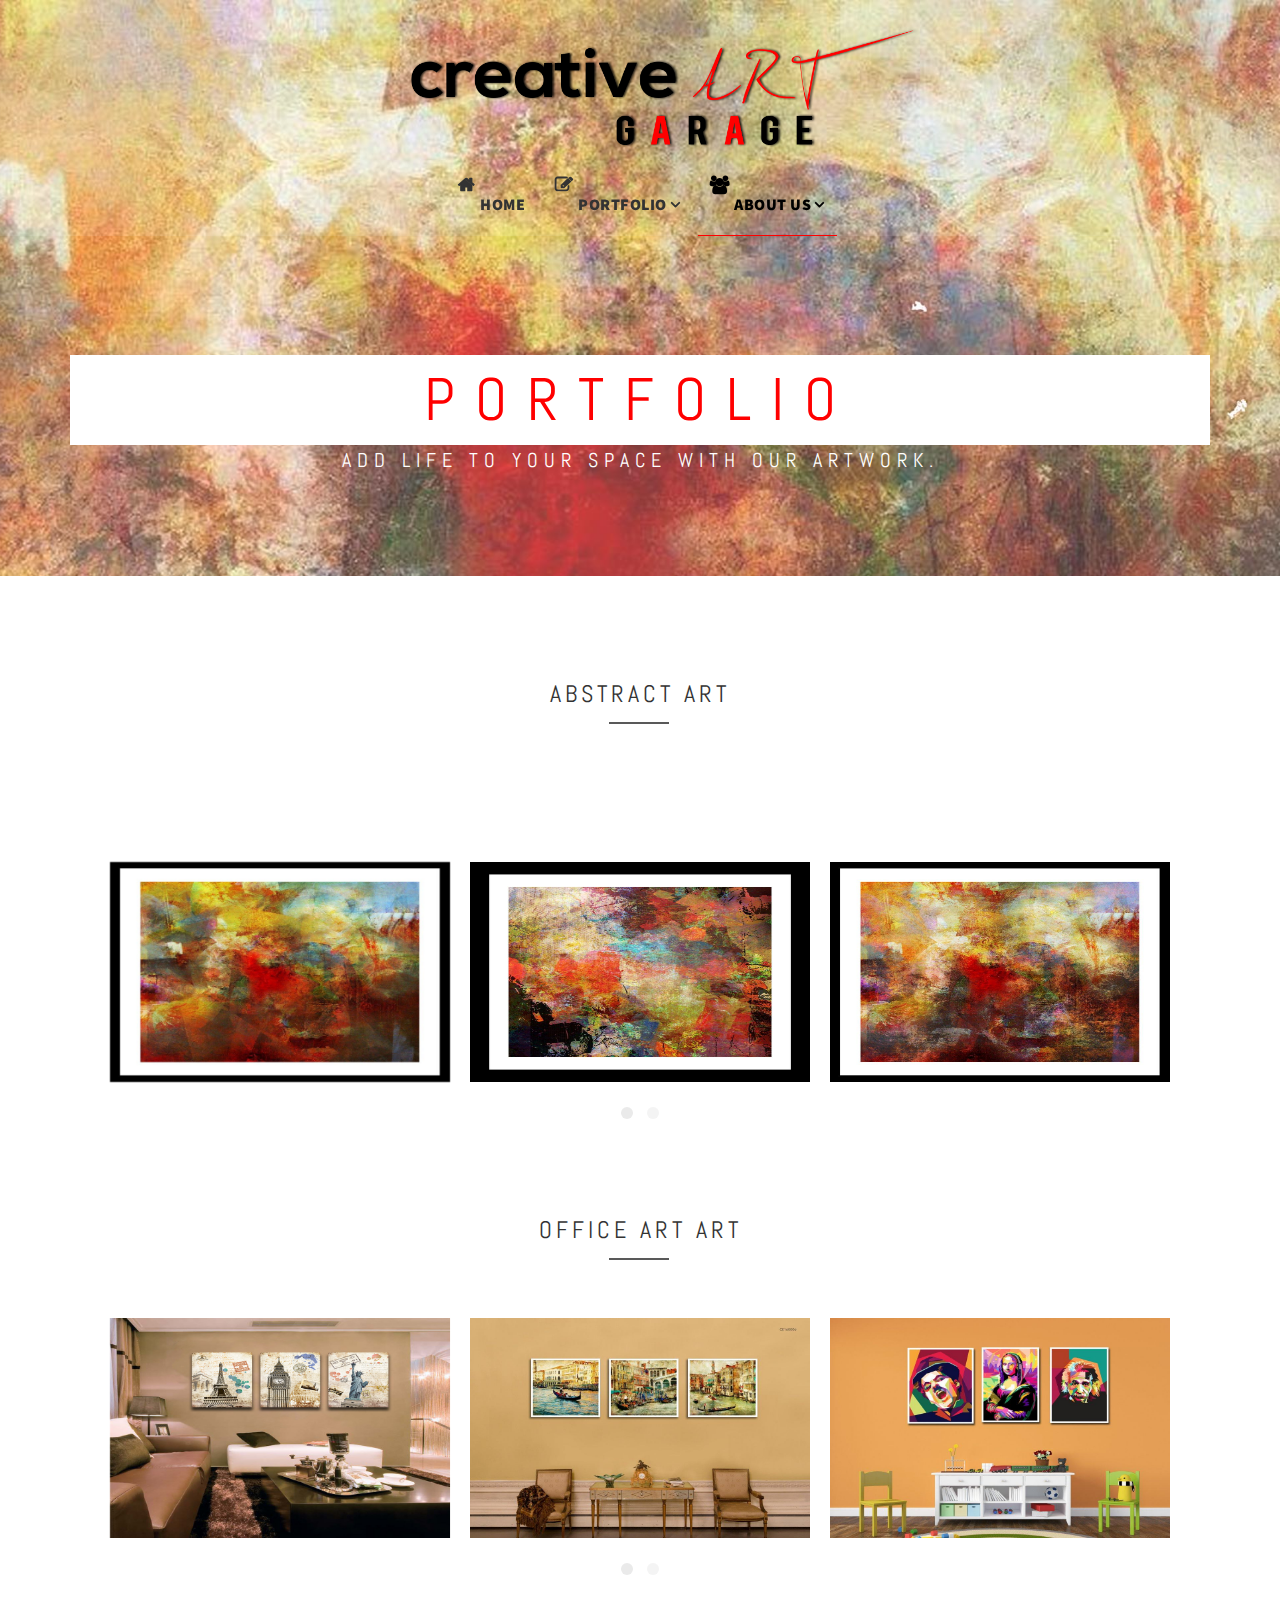
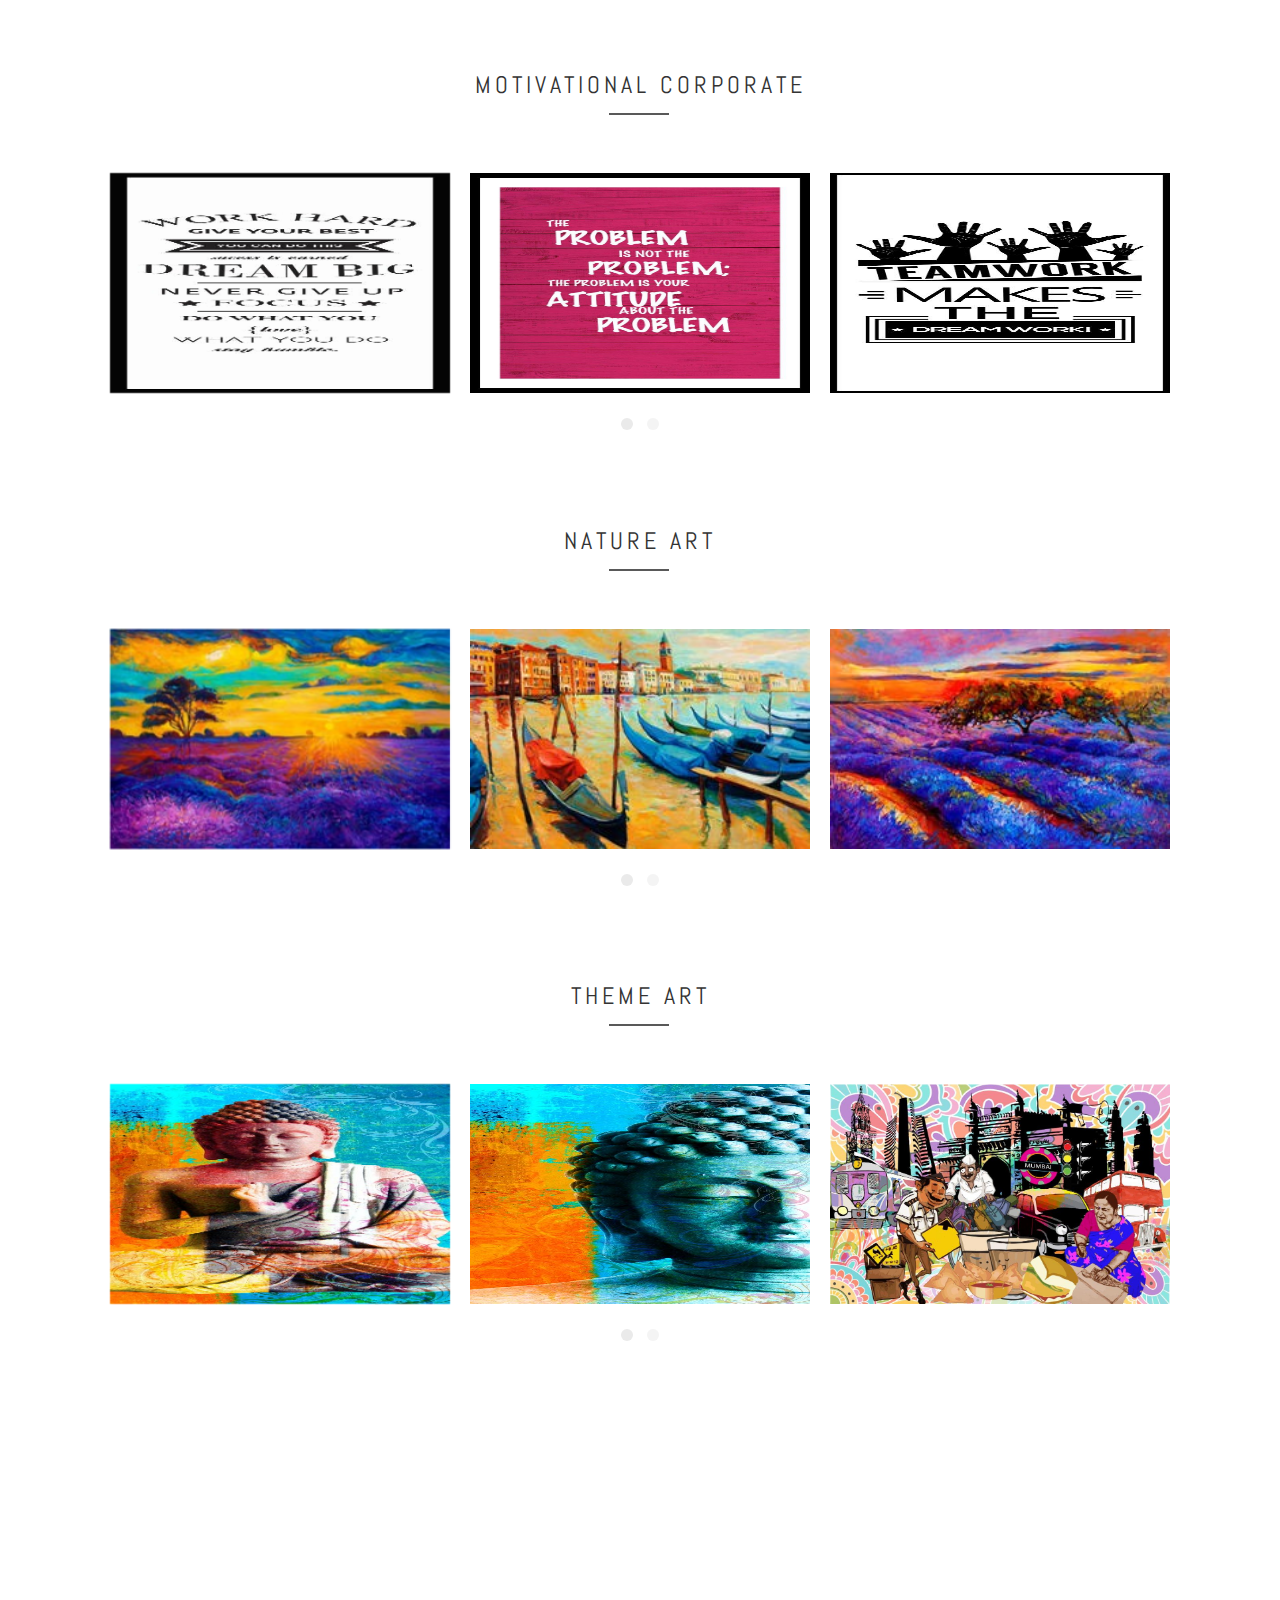
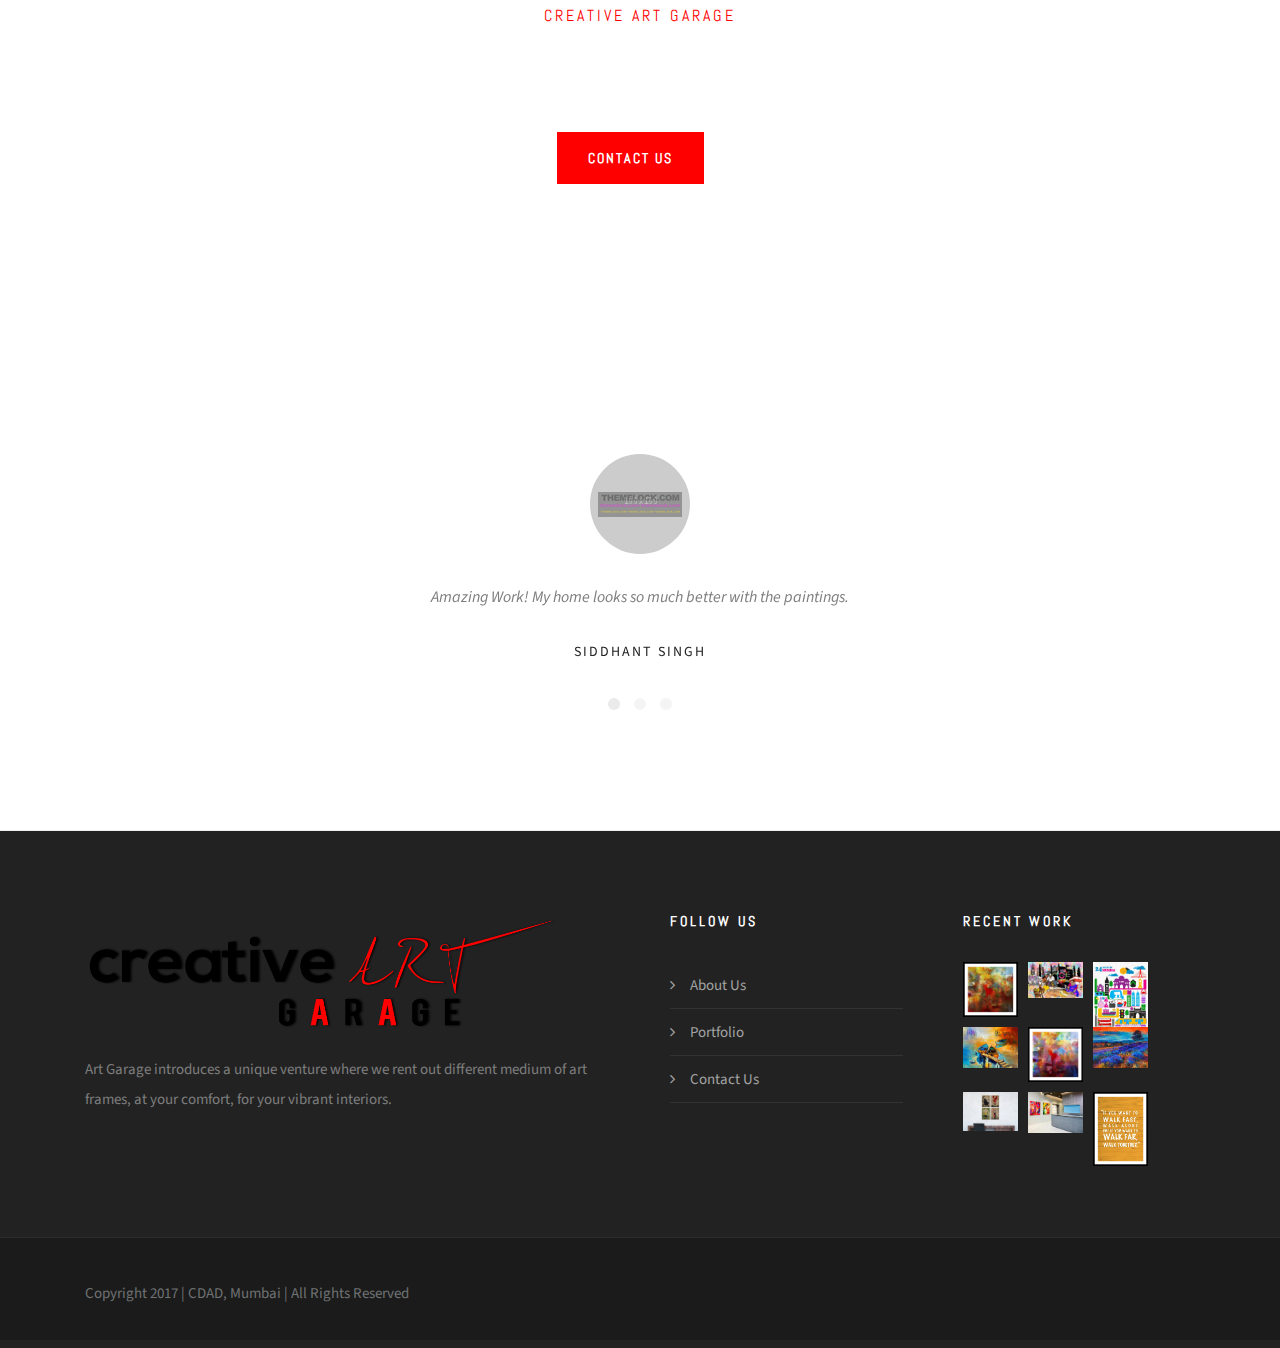
==== commit c549008b: "Creativeartgarage.com 2.0" ====
--- a/portfolio.html
+++ b/portfolio.html
@@ -1,300 +1,934 @@
-<!DOCTYPE HTML>
-
+<!DOCTYPE html>
+<html lang="en">
 <head>
-
-    <title>Theme by CssTemplateHeaven</title>
-    <meta name="keywords" content="create from keywords">
-    <meta http-equiv="Content-Type" content="text/html; charset=utf-8">
-    
-<!-- Google Fonts -->
-    
-    <link href='http://fonts.googleapis.com/css?family=Quicksand' rel='stylesheet' type='text/css'>
-
-<!-- CSS Files -->
-
-    <link rel="stylesheet" type="text/css" media="screen" href="style.css">
-    <link rel="stylesheet" type="text/css" media="screen" href="menu/css/simple_menu.css">
-    <link rel="stylesheet" href="css/prettyPhoto.css" type="text/css" media="screen"/>
-    <link rel="stylesheet" href="css/nivo-slider.css" type="text/css" media="screen"/>
-
-<!-- JS Files -->
-
-	<script type="text/javascript" src="js/jquery.min.js"></script>
-    
-    <script type="text/javascript" src="js/custom.js"></script>
-    <script type="text/javascript" src="js/slides/slides.min.jquery.js"></script>
-    <script type="text/javascript" src="js/cycle-slider/cycle.js"></script>
-    <script type="text/javascript" src="js/nivo-slider/jquery.nivo.slider.js"></script>
-    <script type="text/javascript" src="js/tabify/jquery.tabify.js"></script>
-    <script type="text/javascript" src="js/prettyPhoto/jquery.prettyPhoto.js"></script>
-    <script type="text/javascript" src="js/twitter/jquery.tweet.js"></script>
-    <script type="text/javascript" src="js/scrolltop/scrolltopcontrol.js"></script>
-    <script type="text/javascript" src="js/portfolio/filterable.js"></script>
-    <script type="text/javascript" src="js/modernizr/modernizr-2.0.3.js"></script>
-    <script type="text/javascript" src="js/easing/jquery.easing.1.3.js"></script>
-    <script type="text/javascript" src="js/kwicks/jquery.kwicks-1.5.1.pack.js"></script>
-    <script type="text/javascript" src="js/swfobject/swfobject.js"></script>
-    <!-- FancyBox -->
-    <link rel="stylesheet" type="text/css" href="js/fancybox/jquery.fancybox.css" media="all">
-    <script type="text/javascript" src="js/fancybox/jquery.fancybox-1.2.1.js"></script>
+    <meta charset="utf-8">
+    <meta name="viewport" content="width=device-width, initial-scale=1.0, maximum-scale=1.0">
+    <meta name="description" content="corporate, creative, general, portfolio, ">
+    <meta name="author" content="Mosaddek">
+
+    <!--favicon icon-->
+    <link rel="icon" type="image/png" href="img/favicon.png">
+
+    <title>Creative Art Garage, Mumbai</title>
+
+
+    <!--common style-->
+
+
+    <link href='http://fonts.googleapis.com/css?family=Abel|Source+Sans+Pro:400,300,300italic,400italic,600,600italic,700,700italic,900,900italic,200italic,200' rel='stylesheet' type='text/css'>
+    <link href="css/bootstrap.min.css" rel="stylesheet">
+    <link href="css/font-awesome.min.css" rel="stylesheet">
+    <link href="css/magnific-popup.css" rel="stylesheet">
+    <link href="css/shortcodes/shortcodes.css" rel="stylesheet">
+    <link href="css/owl.carousel.css" rel="stylesheet">
+    <link href="css/owl.theme.css" rel="stylesheet">
+    <link href="css/style.css" rel="stylesheet">
+    <link href="css/style-responsive.css" rel="stylesheet">
+    <link href="css/default-theme.css" rel="stylesheet">
+    <link href="css/slider.css" rel="stylesheet">
+
+    <!-- HTML5 shim and Respond.js IE8 support of HTML5 elements and media queries -->
+    <!--[if lt IE 9]>
+    <script src="js/html5shiv.js"></script>
+    <script src="js/respond.min.js"></script>
+    <![endif]-->
 
 </head>
 
 <body>
 
-    <div class="header">
-    
-    <div id="site_title"><a href="index.html"><img src="img/logo.png" /></a></div>
-
-    <!-- Main Menu -->
-    
-    <ol id="menu">
-             <li class="active_menu_item"><a href="index.html">Home</a>
+
+<!--  preloader start -->
+<div id="tb-preloader">
+    <div class="tb-preloader-wave"></div>
+</div>
+<!-- preloader end -->
+
+<div class="wrapper">
+
+    <!--header start-->
+    <header id="header" class="transparent-header nav-center-align nav-border-bottom">
+            <div class="header semi-transparent ">
+                <div class="container mainmenu">
+                    <div id="massive-menu" class=" menuzord">
+                        <!--logo start-->
+                        <a href="index.html" class="logo-brand">
+                            <img style="max-width: 50%;" class="retina" src="img/logo.png" alt=""/>
+                        </a>
+                        <!--logo end-->
+
+                        <!--mega menu start-->
+                        <ul class="menuzord-menu" id="menu-list">
+
+                                <li ><a href="index.html"> <i class="fa fa-home fa-3x"></i>Home</a>           
+                                </li>
+                                <li><a href="portfolio.html"> <i class="fa fa-pencil-square-o fa-3x"> </i> Portfolio</a>
+                                    <ul class="dropdown">
+                                        <li><a href="portfolio.html#abstract">Abstract Art</a></li>
+                                        <li><a href="portfolio.html#officeart">Office Art</a></li>
+                                        <li><a href="portfolio.html#motivationcorporate">Motivational Corporate</a></li>
+                                        <li><a href="portfolio.html#natureart">Nature Art</a></li>
+                                        <li><a href="portfolio.html#themeart ">Theme Art</a></li>
+                                    </ul>
+                                </li>
+                                <li class="active"><a href="about.html"><i class="fa fa-users fa-3x"></i>About Us</a>
+                                <ul class="dropdown">
+                                        <li><a href="about.html#contact">Contact Us</a></li> 
+                                </li>
+                            </ul>
+                        <!--mega menu end-->
+                    </div>
+                </div>
+
+                <!--alternate menu appear start-->
+                <div class="menu-appear-alt" >
+                    <div class="container">
+                        <div id="massive-menu-alt" class="menuzord" >
+                            <!--alternate menu appearing here ... -->
+                        </div>
+                    </div>
+                </div>
+                <!--alternate menu appear end-->
+
+            </div>
+
+        </header>
+    <!--header end-->
+
+    <!--hero section-->
+    <div  class="parallax-about text-center vertical-align home-banner">
+        <div class="container-mid-about">
+            <div class="container">
+                <div class="banner-title light-txt">
+                    <h1 style="color: red; background-color: white;" class="text-uppercase ls-20">Portfolio</h1>
+                    <h3  class="text-uppercase"> Add life to your space with our artwork. </h3>
+                </div>
+            </div>
+        </div>
+    </div>
+    <!--hero section-->
+    <!--body content start-->
+    <section class="body-content" >
+
+        <div class="page-content">
+            <div class="container">
+                <!--abstract border box start-->
+                <a name="abstract"></a>
+                <div class="row">
+                    <div class="container">
+                        <div class="m-bot-80 inline-block">
+                            <!--title-->
+                            <div class="heading-title-alt border-short-bottom text-center">
+                                <h3 class="text-uppercase">ABSTRACT ART</h3>
+                            </div>
+                            <!--title-->
+                        </div> 
+                         <div  class="col-md-12">
+                            <div id="owl-demo" class="owl-carousel owl-theme owl-drag owl-loaded owl-nav">
+                                <div class="item">
+                                  <div class="portfolio-item cat1 ">
+                                        <div class="thumb">
+                                            <img src="img/ca/abs1.jpg" class="slider-img"  alt="">
+                                            <div class="portfolio-hover">
+                                                <div class="action-btn">
+                                                    <a href="img/ca/abs1.jpg" class="popup-link " title="Abstract"> <i class="icon-basic_magnifier"></i>  </a>
+                                                </div>
+                                                <div class="portfolio-description">
+                                                    <h4><a href="img/ca/abs1.jpg" class="popup-link" title="Abstract">Abstract</a></h4>
+                                                    <p><a href="#">Portfolio</a></p>
+                                                </div>
+                                            </div>
+                                        </div>
+                                    </div>
+                                </div>
+                                <div class="item">
+                                   <div class="portfolio-item cat1 ">
+                                        <div class="thumb">
+                                            <img src="img/ca/abs2.jpg" class="slider-img"  alt="">
+                                            <div class="portfolio-hover">
+                                                <div class="action-btn">
+                                                    <a href="img/ca/abs2.jpg" class="popup-link " title="Abstract"> <i class="icon-basic_magnifier"></i>  </a>
+                                                </div>
+                                                <div class="portfolio-description">
+                                                    <h4><a href="img/ca/abs2.jpg" class="popup-link" title="Abstract">Abstract</a></h4>
+                                                    <p><a href="#">Portfolio</a></p>
+                                                </div>
+                                            </div>
+                                        </div>
+                                    </div>
+                                </div>
+                                <div class="item">
+                                   <div class="portfolio-item cat1 ">
+                                        <div class="thumb">
+                                            <img src="img/ca/abs3.jpg" class="slider-img"  alt="">
+                                            <div class="portfolio-hover">
+                                                <div class="action-btn">
+                                                    <a href="img/ca/abs3.jpg" class="popup-link " title="Abstract"> <i class="icon-basic_magnifier"></i>  </a>
+                                                </div>
+                                                <div class="portfolio-description">
+                                                    <h4><a href="img/ca/abs3.jpg" class="popup-link" title="Abstract">Abstract</a></h4>
+                                                    <p><a href="#">Portfolio</a></p>
+                                                </div>
+                                            </div>
+                                        </div>
+                                    </div>
+                                </div>
+                                <div class="item">
+                                   <div class="portfolio-item cat1 ">
+                                        <div class="thumb">
+                                            <img src="img/ca/abs4.jpg" class="slider-img"  alt="">
+                                            <div class="portfolio-hover">
+                                                <div class="action-btn">
+                                                    <a href="img/ca/abs4.jpg" class="popup-link " title="Abstract"> <i class="icon-basic_magnifier"></i>  </a>
+                                                </div>
+                                                <div class="portfolio-description">
+                                                    <h4><a href="img/ca/abs4.jpg" class="popup-link" title="Abstract">Abstract</a></h4>
+                                                    <p><a href="#">Portfolio</a></p>
+                                                </div>
+                                            </div>
+                                        </div>
+                                    </div>
+                                </div>
+                                <div class="item">
+                                   <div class="portfolio-item cat1 ">
+                                        <div class="thumb">
+                                            <img src="img/ca/abs1.jpg" class="slider-img"  alt="">
+                                            <div class="portfolio-hover">
+                                                <div class="action-btn">
+                                                    <a href="img/ca/abs1.jpg" class="popup-link " title="Abstract"> <i class="icon-basic_magnifier"></i>  </a>
+                                                </div>
+                                                <div class="portfolio-description">
+                                                    <h4><a href="img/ca/abs1.jpg" class="popup-link" title="Abstract">Abstract</a></h4>
+                                                    <p><a href="#">Portfolio</a></p>
+                                                </div>
+                                            </div>
+                                        </div>
+                                    </div>
+                                </div>
+                                <div class="item">
+                                   <div class="portfolio-item cat1 ">
+                                        <div class="thumb">
+                                            <img src="img/ca/abs5.jpg" class="slider-img"  alt="">
+                                            <div class="portfolio-hover">
+                                                <div class="action-btn">
+                                                    <a href="img/ca/abs5.jpg" class="popup-link " title="Abstract"> <i class="icon-basic_magnifier"></i>  </a>
+                                                </div>
+                                                <div class="portfolio-description">
+                                                    <h4><a href="img/ca/abs5.jpg" class="popup-link" title="Abstract">Abstract</a></h4>
+                                                    <p><a href="#">Portfolio</a></p>
+                                                </div>
+                                            </div>
+                                        </div>
+                                    </div>
+                                </div>
+                              </div>
+                        </div> 
+                        <!-- <div class="container-slider">
+                            <div id="carousel-slider">
+                                <figure><img src="http://lorempixel.com/186/116/nature/1" alt=""></figure>
+                                <figure><img src="http://lorempixel.com/186/116/nature/2" alt=""></figure>
+                                <figure><img src="http://lorempixel.com/186/116/nature/3" alt=""></figure>
+                                <figure><img src="http://lorempixel.com/186/116/nature/4" alt=""></figure>
+                                <figure><img src="http://lorempixel.com/186/116/nature/5" alt=""></figure>
+                                <figure><img src="http://lorempixel.com/186/116/nature/6" alt=""></figure>
+                                <figure><img src="http://lorempixel.com/186/116/nature/7" alt=""></figure>
+                                <figure><img src="http://lorempixel.com/186/116/nature/8" alt=""></figure>
+                                <figure><img src="http://lorempixel.com/186/116/people/9" alt=""></figure>
+                            </div>
+                        </div> -->
+                        
+                    </div>
+                </div>
+                <!--abstract border box end-->
+
+
+                <!--Office Art border box start-->
+                <a name="officeart"></a>
+                <div class="row">
+                    <div class="container">
+                        <div class="m-top-80 inline-block">
+                            <!--title-->
+                            <div class="heading-title-alt border-short-bottom text-center">
+                                <h3 class="text-uppercase">Office Art ART</h3>
+                            </div>
+                            <!--title-->
+                        </div> 
+                         <div  class="col-md-12">
+                            <div id="owl-demo-1" class="owl-carousel owl-theme owl-drag owl-loaded owl-nav">
+                                <div class="item">
+                                  <div class="portfolio-item cat1 ">
+                                        <div class="thumb">
+                                            <img src="img/ca/off1.jpg" class="slider-img"  alt="">
+                                            <div class="portfolio-hover">
+                                                <div class="action-btn">
+                                                    <a href="img/ca/off1.jpg" class="popup-link " title="Office Art"> <i class="icon-basic_magnifier"></i>  </a>
+                                                </div>
+                                                <div class="portfolio-description">
+                                                    <h4><a href="img/ca/off1.jpg" class="popup-link" title="Office Art">Office Art</a></h4>
+                                                    <p><a href="#">Portfolio</a></p>
+                                                </div>
+                                            </div>
+                                        </div>
+                                    </div>
+                                </div>
+                                <div class="item">
+                                   <div class="portfolio-item cat1 ">
+                                        <div class="thumb">
+                                            <img src="img/ca/off2.jpg" class="slider-img"  alt="">
+                                            <div class="portfolio-hover">
+                                                <div class="action-btn">
+                                                    <a href="img/ca/off2.jpg" class="popup-link " title="Office Art"> <i class="icon-basic_magnifier"></i>  </a>
+                                                </div>
+                                                <div class="portfolio-description">
+                                                    <h4><a href="img/ca/off2.jpg" class="popup-link" title="Office Art">Office Art</a></h4>
+                                                    <p><a href="#">Portfolio</a></p>
+                                                </div>
+                                            </div>
+                                        </div>
+                                    </div>
+                                </div>
+                                <div class="item">
+                                   <div class="portfolio-item cat1 ">
+                                        <div class="thumb">
+                                            <img src="img/ca/off3.jpg" class="slider-img"  alt="">
+                                            <div class="portfolio-hover">
+                                                <div class="action-btn">
+                                                    <a href="img/ca/off3.jpg" class="popup-link " title="Office Art"> <i class="icon-basic_magnifier"></i>  </a>
+                                                </div>
+                                                <div class="portfolio-description">
+                                                    <h4><a href="img/ca/off3.jpg" class="popup-link" title="Office Art">Office Art</a></h4>
+                                                    <p><a href="#">Portfolio</a></p>
+                                                </div>
+                                            </div>
+                                        </div>
+                                    </div>
+                                </div>
+                                <div class="item">
+                                   <div class="portfolio-item cat1 ">
+                                        <div class="thumb">
+                                            <img src="img/ca/off5.jpg" class="slider-img"  alt="">
+                                            <div class="portfolio-hover">
+                                                <div class="action-btn">
+                                                    <a href="img/ca/off5.jpg" class="popup-link " title="Office Art"> <i class="icon-basic_magnifier"></i>  </a>
+                                                </div>
+                                                <div class="portfolio-description">
+                                                    <h4><a href="img/ca/off5.jpg" class="popup-link" title="Office Art">Office Art</a></h4>
+                                                    <p><a href="#">Portfolio</a></p>
+                                                </div>
+                                            </div>
+                                        </div>
+                                    </div>
+                                </div>
+                                <div class="item">
+                                   <div class="portfolio-item cat1 ">
+                                        <div class="thumb">
+                                            <img src="img/ca/off6.jpg" class="slider-img"  alt="">
+                                            <div class="portfolio-hover">
+                                                <div class="action-btn">
+                                                    <a href="img/ca/off6.jpg" class="popup-link " title="Office Art"> <i class="icon-basic_magnifier"></i>  </a>
+                                                </div>
+                                                <div class="portfolio-description">
+                                                    <h4><a href="img/ca/off6.jpg" class="popup-link" title="Office Art">Office Art</a></h4>
+                                                    <p><a href="#">Portfolio</a></p>
+                                                </div>
+                                            </div>
+                                        </div>
+                                    </div>
+                                </div>
+                                <div class="item">
+                                   <div class="portfolio-item cat1 ">
+                                        <div class="thumb">
+                                            <img src="img/ca/off4.jpg" class="slider-img"  alt="">
+                                            <div class="portfolio-hover">
+                                                <div class="action-btn">
+                                                    <a href="img/ca/off4.jpg" class="popup-link " title="Office Art"> <i class="icon-basic_magnifier"></i>  </a>
+                                                </div>
+                                                <div class="portfolio-description">
+                                                    <h4><a href="img/ca/off4.jpg" class="popup-link" title="Office Art">Office Art</a></h4>
+                                                    <p><a href="#">Portfolio</a></p>
+                                                </div>
+                                            </div>
+                                        </div>
+                                    </div>
+                                </div>
+                              </div>
+                        </div> 
+                    </div>
+                </div>
+                <!--Office Art border box end-->
+
+                <!--Motivational Corporate border box start-->
+                <a name="motivationcorporate"></a>
+                <div class="row">
+                    <div class="container">
+                        <div class="m-top-80 inline-block">
+                            <!--title-->
+                            <div class="heading-title-alt border-short-bottom text-center">
+                                <h3 class="text-uppercase">Motivational Corporate</h3>
+                            </div>
+                            <!--title-->
+                        </div> 
+                         <div  class="col-md-12">
+                            <div id="owl-demo-2" class="owl-carousel owl-theme owl-drag owl-loaded owl-nav">
+                                <div class="item">
+                                  <div class="portfolio-item cat1 ">
+                                        <div class="thumb">
+                                            <img src="img/ca/cor0.jpg" class="slider-img"  alt="">
+                                            <div class="portfolio-hover">
+                                                <div class="action-btn">
+                                                    <a href="img/ca/cor0.jpg" class="popup-link " title="Motivational Corporate"> <i class="icon-basic_magnifier"></i>  </a>
+                                                </div>
+                                                <div class="portfolio-description">
+                                                    <h4><a href="img/ca/cor0.jpg" class="popup-link" title="Motivational Corporate">Motivational Corporate</a></h4>
+                                                    <p><a href="#">Portfolio</a></p>
+                                                </div>
+                                            </div>
+                                        </div>
+                                    </div>
+                                </div>
+                                <div class="item">
+                                   <div class="portfolio-item cat1 ">
+                                        <div class="thumb">
+                                            <img src="img/ca/cor1.jpg" class="slider-img"  alt="">
+                                            <div class="portfolio-hover">
+                                                <div class="action-btn">
+                                                    <a href="img/ca/cor1.jpg" class="popup-link " title="Motivational Corporate"> <i class="icon-basic_magnifier"></i>  </a>
+                                                </div>
+                                                <div class="portfolio-description">
+                                                    <h4><a href="img/ca/cor1.jpg" class="popup-link" title="Motivational Corporate">Motivational Corporate</a></h4>
+                                                    <p><a href="#">Portfolio</a></p>
+                                                </div>
+                                            </div>
+                                        </div>
+                                    </div>
+                                </div>
+                                <div class="item">
+                                   <div class="portfolio-item cat1 ">
+                                        <div class="thumb">
+                                            <img src="img/ca/cor3.jpg" class="slider-img"  alt="">
+                                            <div class="portfolio-hover">
+                                                <div class="action-btn">
+                                                    <a href="img/ca/cor3.jpg" class="popup-link " title="Motivational Corporate"> <i class="icon-basic_magnifier"></i>  </a>
+                                                </div>
+                                                <div class="portfolio-description">
+                                                    <h4><a href="img/ca/cor3.jpg" class="popup-link" title="Motivational Corporate">Motivational Corporate</a></h4>
+                                                    <p><a href="#">Portfolio</a></p>
+                                                </div>
+                                            </div>
+                                        </div>
+                                    </div>
+                                </div>
+                                <div class="item">
+                                   <div class="portfolio-item cat1 ">
+                                        <div class="thumb">
+                                            <img src="img/ca/cor2.jpg" class="slider-img"  alt="">
+                                            <div class="portfolio-hover">
+                                                <div class="action-btn">
+                                                    <a href="img/ca/cor2.jpg" class="popup-link " title="Motivational Corporate"> <i class="icon-basic_magnifier"></i>  </a>
+                                                </div>
+                                                <div class="portfolio-description">
+                                                    <h4><a href="img/ca/cor2.jpg" class="popup-link" title="Motivational Corporate">Motivational Corporate</a></h4>
+                                                    <p><a href="#">Portfolio</a></p>
+                                                </div>
+                                            </div>
+                                        </div>
+                                    </div>
+                                </div>
+                                <div class="item">
+                                   <div class="portfolio-item cat1 ">
+                                        <div class="thumb">
+                                            <img src="img/ca/cor4.jpg" class="slider-img"  alt="">
+                                            <div class="portfolio-hover">
+                                                <div class="action-btn">
+                                                    <a href="img/ca/cor4.jpg" class="popup-link " title="Motivational Corporate"> <i class="icon-basic_magnifier"></i>  </a>
+                                                </div>
+                                                <div class="portfolio-description">
+                                                    <h4><a href="img/ca/cor4.jpg" class="popup-link" title="Motivational Corporate">Motivational Corporate</a></h4>
+                                                    <p><a href="#">Portfolio</a></p>
+                                                </div>
+                                            </div>
+                                        </div>
+                                    </div>
+                                </div>
+                                <div class="item">
+                                   <div class="portfolio-item cat1 ">
+                                        <div class="thumb">
+                                            <img src="img/ca/cor5.jpg" class="slider-img"  alt="">
+                                            <div class="portfolio-hover">
+                                                <div class="action-btn">
+                                                    <a href="img/ca/cor5.jpg" class="popup-link " title="Motivational Corporate"> <i class="icon-basic_magnifier"></i>  </a>
+                                                </div>
+                                                <div class="portfolio-description">
+                                                    <h4><a href="img/ca/cor5.jpg" class="popup-link" title="Motivational Corporate">Motivational Corporate</a></h4>
+                                                    <p><a href="#">Portfolio</a></p>
+                                                </div>
+                                            </div>
+                                        </div>
+                                    </div>
+                                </div>
+                              </div>
+                        </div> 
+                    </div>
+                </div>
+                <!--Motivational Corporate border box end-->
+
+
+                <!--Nature Art border box start-->
+                <a name="natureart"></a>
+                <div class="row">
+                    <div class="container">
+                        <div class="m-top-80 inline-block">
+                            <!--title-->
+                            <div class="heading-title-alt border-short-bottom text-center">
+                                <h3 class="text-uppercase">Nature Art</h3>
+                            </div>
+                            <!--title-->
+                        </div> 
+                         <div  class="col-md-12">
+                            <div id="owl-demo-3" class="owl-carousel owl-theme owl-drag owl-loaded owl-nav">
+                                <div class="item">
+                                  <div class="portfolio-item cat1 ">
+                                        <div class="thumb">
+                                            <img src="img/ca/nat0.jpg" class="slider-img"  alt="">
+                                            <div class="portfolio-hover">
+                                                <div class="action-btn">
+                                                    <a href="img/ca/nat0.jpg" class="popup-link " title="Nature Art"> <i class="icon-basic_magnifier"></i>  </a>
+                                                </div>
+                                                <div class="portfolio-description">
+                                                    <h4><a href="img/ca/nat0.jpg" class="popup-link" title="Nature Art">Nature Art</a></h4>
+                                                    <p><a href="#">Portfolio</a></p>
+                                                </div>
+                                            </div>
+                                        </div>
+                                    </div>
+                                </div>
+                                <div class="item">
+                                   <div class="portfolio-item cat1 ">
+                                        <div class="thumb">
+                                            <img src="img/ca/nat1.jpg" class="slider-img"  alt="">
+                                            <div class="portfolio-hover">
+                                                <div class="action-btn">
+                                                    <a href="img/ca/nat1.jpg" class="popup-link " title="Nature Art"> <i class="icon-basic_magnifier"></i>  </a>
+                                                </div>
+                                                <div class="portfolio-description">
+                                                    <h4><a href="img/ca/nat1.jpg" class="popup-link" title="Nature Art">Nature Art</a></h4>
+                                                    <p><a href="#">Portfolio</a></p>
+                                                </div>
+                                            </div>
+                                        </div>
+                                    </div>
+                                </div>
+                                <div class="item">
+                                   <div class="portfolio-item cat1 ">
+                                        <div class="thumb">
+                                            <img src="img/ca/nat2.jpg" class="slider-img"  alt="">
+                                            <div class="portfolio-hover">
+                                                <div class="action-btn">
+                                                    <a href="img/ca/nat2.jpg" class="popup-link " title="Nature Art"> <i class="icon-basic_magnifier"></i>  </a>
+                                                </div>
+                                                <div class="portfolio-description">
+                                                    <h4><a href="img/ca/nat2.jpg" class="popup-link" title="Nature Art">Nature Art</a></h4>
+                                                    <p><a href="#">Portfolio</a></p>
+                                                </div>
+                                            </div>
+                                        </div>
+                                    </div>
+                                </div>
+                                <div class="item">
+                                   <div class="portfolio-item cat1 ">
+                                        <div class="thumb">
+                                            <img src="img/ca/nat3.jpg" class="slider-img"  alt="">
+                                            <div class="portfolio-hover">
+                                                <div class="action-btn">
+                                                    <a href="img/ca/nat3.jpg" class="popup-link " title="Nature Art"> <i class="icon-basic_magnifier"></i>  </a>
+                                                </div>
+                                                <div class="portfolio-description">
+                                                    <h4><a href="img/ca/nat3.jpg" class="popup-link" title="Nature Art">Nature Art</a></h4>
+                                                    <p><a href="#">Portfolio</a></p>
+                                                </div>
+                                            </div>
+                                        </div>
+                                    </div>
+                                </div>
+                                <div class="item">
+                                   <div class="portfolio-item cat1 ">
+                                        <div class="thumb">
+                                            <img src="img/ca/nat4.jpg" class="slider-img"  alt="">
+                                            <div class="portfolio-hover">
+                                                <div class="action-btn">
+                                                    <a href="img/ca/nat4.jpg" class="popup-link " title="Nature Art"> <i class="icon-basic_magnifier"></i>  </a>
+                                                </div>
+                                                <div class="portfolio-description">
+                                                    <h4><a href="img/ca/nat4.jpg" class="popup-link" title="Nature Art">Nature Art</a></h4>
+                                                    <p><a href="#">Portfolio</a></p>
+                                                </div>
+                                            </div>
+                                        </div>
+                                    </div>
+                                </div>
+                                <div class="item">
+                                   <div class="portfolio-item cat1 ">
+                                        <div class="thumb">
+                                            <img src="img/ca/nat5.jpg" class="slider-img"  alt="">
+                                            <div class="portfolio-hover">
+                                                <div class="action-btn">
+                                                    <a href="img/ca/nat5.jpg" class="popup-link " title="Nature Art"> <i class="icon-basic_magnifier"></i>  </a>
+                                                </div>
+                                                <div class="portfolio-description">
+                                                    <h4><a href="img/ca/nat5.jpg" class="popup-link" title="Nature Art">Nature Art</a></h4>
+                                                    <p><a href="#">Portfolio</a></p>
+                                                </div>
+                                            </div>
+                                        </div>
+                                    </div>
+                                </div>
+                              </div>
+                        </div> 
+                    </div>
+                </div>
+                <!--Nature Art border box end-->
+
+
+                <!--Theme Art border box start-->
+                <a name="themeart"></a>
+                <div class="row">
+                    <div class="container">
+                        <div class="m-top-80 inline-block">
+                            <!--title-->
+                            <div class="heading-title-alt border-short-bottom text-center">
+                                <h3 class="text-uppercase">Theme Art</h3>
+                            </div>
+                            <!--title-->
+                        </div> 
+                         <div  class="col-md-12">
+                            <div id="owl-demo-4" class="owl-carousel owl-theme owl-drag owl-loaded owl-nav">
+                                <div class="item">
+                                  <div class="portfolio-item cat1 ">
+                                        <div class="thumb">
+                                            <img src="img/ca/ot0.jpg" class="slider-img"  alt="">
+                                            <div class="portfolio-hover">
+                                                <div class="action-btn">
+                                                    <a href="img/ca/ot0.jpg" class="popup-link " title="Theme Art"> <i class="icon-basic_magnifier"></i>  </a>
+                                                </div>
+                                                <div class="portfolio-description">
+                                                    <h4><a href="img/ca/ot0.jpg" class="popup-link" title="Theme Art">Theme Art</a></h4>
+                                                    <p><a href="#">Portfolio</a></p>
+                                                </div>
+                                            </div>
+                                        </div>
+                                    </div>
+                                </div>
+                                <div class="item">
+                                   <div class="portfolio-item cat1 ">
+                                        <div class="thumb">
+                                            <img src="img/ca/ot1.jpg" class="slider-img"  alt="">
+                                            <div class="portfolio-hover">
+                                                <div class="action-btn">
+                                                    <a href="img/ca/ot1.jpg" class="popup-link " title="Theme Art"> <i class="icon-basic_magnifier"></i>  </a>
+                                                </div>
+                                                <div class="portfolio-description">
+                                                    <h4><a href="img/ca/ot1.jpg" class="popup-link" title="Theme Art">Theme Art</a></h4>
+                                                    <p><a href="#">Portfolio</a></p>
+                                                </div>
+                                            </div>
+                                        </div>
+                                    </div>
+                                </div>
+                                <div class="item">
+                                   <div class="portfolio-item cat1 ">
+                                        <div class="thumb">
+                                            <img src="img/ca/ot2.jpg" class="slider-img"  alt="">
+                                            <div class="portfolio-hover">
+                                                <div class="action-btn">
+                                                    <a href="img/ca/ot2.jpg" class="popup-link " title="Theme Art"> <i class="icon-basic_magnifier"></i>  </a>
+                                                </div>
+                                                <div class="portfolio-description">
+                                                    <h4><a href="img/ca/ot2.jpg" class="popup-link" title="Theme Art">Theme Art</a></h4>
+                                                    <p><a href="#">Portfolio</a></p>
+                                                </div>
+                                            </div>
+                                        </div>
+                                    </div>
+                                </div>
+                                <div class="item">
+                                   <div class="portfolio-item cat1 ">
+                                        <div class="thumb">
+                                            <img src="img/ca/ot3.jpg" class="slider-img"  alt="">
+                                            <div class="portfolio-hover">
+                                                <div class="action-btn">
+                                                    <a href="img/ca/ot3.jpg" class="popup-link " title="Theme Art"> <i class="icon-basic_magnifier"></i>  </a>
+                                                </div>
+                                                <div class="portfolio-description">
+                                                    <h4><a href="img/ca/ot3.jpg" class="popup-link" title="Theme Art">Theme Art</a></h4>
+                                                    <p><a href="#">Portfolio</a></p>
+                                                </div>
+                                            </div>
+                                        </div>
+                                    </div>
+                                </div>
+                                <div class="item">
+                                   <div class="portfolio-item cat1 ">
+                                        <div class="thumb">
+                                            <img src="img/ca/ot4.jpg" class="slider-img"  alt="">
+                                            <div class="portfolio-hover">
+                                                <div class="action-btn">
+                                                    <a href="img/ca/ot4.jpg" class="popup-link " title="Theme Art"> <i class="icon-basic_magnifier"></i>  </a>
+                                                </div>
+                                                <div class="portfolio-description">
+                                                    <h4><a href="img/ca/ot4.jpg" class="popup-link" title="Theme Art">Theme Art</a></h4>
+                                                    <p><a href="#">Portfolio</a></p>
+                                                </div>
+                                            </div>
+                                        </div>
+                                    </div>
+                                </div>
+                                <div class="item">
+                                   <div class="portfolio-item cat1 ">
+                                        <div class="thumb">
+                                            <img src="img/ca/ot5.jpg" class="slider-img"  alt="">
+                                            <div class="portfolio-hover">
+                                                <div class="action-btn">
+                                                    <a href="img/ca/ot5.jpg" class="popup-link " title="Theme Art"> <i class="icon-basic_magnifier"></i>  </a>
+                                                </div>
+                                                <div class="portfolio-description">
+                                                    <h4><a href="img/ca/ot5.jpg" class="popup-link" title="Theme Art">Theme Art</a></h4>
+                                                    <p><a href="#">Portfolio</a></p>
+                                                </div>
+                                            </div>
+                                        </div>
+                                    </div>
+                                </div>
+                              </div>
+                        </div> 
+                    </div>
+                </div>
+                <!--Theme Art border box end-->
+            </div>
+        </div>
+        <!--parallax-->
+        <div class="parallax-inner parallax-8">
+            <div class="container">
+                <div class="row">
+                    <div class="heading-title-alt text-center m-bot-0 inline-block">
+                        <span class="heading-sub-title text-uppercase theme-color">Creative Art Garage</span>
+                        <h1 class="text-uppercase light-txt">Art is knowing which ones to keep</h1>
+
+                        <div class="m-top-50 inline-block">
+                            <a href="#" class="btn btn-medium  btn-theme-color light-hover"> Contact Us</a>
+                        </div>
+                    </div>
+
+                </div>
+            </div>
+        </div>
+        <!--parallax-->
+
+       
+
         
-              <!-- sub menu -->
-              <ol>  
-                <li><a href="nivo.html">Nivo Slider</a></li>
-                <li><a href="ei_slider.html">EI Slider</a></li>
-                <li><a href="fullscreen_gallery.html">Fullscreen Slider</a></li>
-                <li><a href="image_frontpage.html">Static Image</a></li>
-              </ol>
-              </li><!-- END sub menu -->
-        
-        <li><a href="#">Pages</a>
-        
-              <!-- sub menu -->
-              <ol>     
-                <li><a href="magazine.html">Magazine</a></li>
-                <li><a href="blog.html">Blog</a></li>
-                <li><a href="full-width.html">Full Width Page</a></li>
-                <li><a href="columns.html">Columns</a></li>
-              </ol>
-        </li><!-- END sub menu -->
-        
-        <li><a href="elements.html">Elements</a></li>
-              
-        <li><a href="#">Galleries</a>
-        
-              <!-- sub menu -->
-              <ol>     
-                <li><a href="gallery-simple.html">Simple</a></li>
-                <li><a href="portfolio.html">Filterable</a></li>
-                <li><a href="gallery_fader.html">Fade Scroll</a></li>
-                <li><a href="video.html">Video</a></li>
-                <li class="last"><a href="photogrid.html">PhotoGrid</a></li>
-              </ol>
-        </li><!-- END sub menu -->
-        
-               <li><a href="contact.html">Contact</a></li>
-    </ol>
-    
-    
-    </div><!-- END header -->
-
-       
-<div id="container">
-       
-
-				<div id="portfolio">
-					<ul id="filterable">
-						<li class="first">
-						<h5>Sort by:</h5>
-
-						</li>
-						<li class="current"><a class="all" href="#all">All</a></li>
-						<li><a class="web" href="#web">Webdesign</a></li>
-						<li><a class="logos" href="#logos">Logo</a></li>
-						<li><a class="branding" href="#branding">Branding</a></li>
-						<li><a class="video" href="#video">Video</a></li>
-
-					</ul>
-					<!--END filtering-nav-->
-					<div class="portfolio-container" id="columns">
-						<ul>
-							<li class="one-fourth web">
-							<p>
-								<a href="slideshow/slide_1.jpg" class="portfolio-item-preview" data-rel="prettyPhoto" title="Scream"><img src="img/portfolio/portfolio-img-01.jpg" alt="" width="210" height="145" class="portfolio-img pretty-box"/></a>
-							</p>
-							<h4><a href="#">Worpdress Design</a></h4>
-
-							<p>
-								 Lorem ipsum dolor sit amet, tollite fit manibus individuationis omnibus civitas ad quia.
-							</p>
-							</li>
-							<li class="one-fourth logos">
-							<p>
-								<a href="slideshow/slide_1.jpg" class="portfolio-item-preview" data-rel="prettyPhoto"><img src="img/portfolio/portfolio-img-01.jpg" alt=" " width="210" height="145" class="portfolio-img pretty-box"/></a>
-							</p>
-							<h4><a href="#">Logo Design</a></h4>
-
-							<p>
-								 Lorem ipsum dolor sit amet, tollite fit manibus individuationis omnibus civitas ad quia.
-							</p>
-							</li>
-							<li class="one-fourth video">
-							<p>
-								<a href="http://www.youtube.com/watch?v=pyOyBVXDJ9Qfeature=relmfu" class="portfolio-item-preview" data-rel="prettyPhoto"><img src="img/portfolio/portfolio-img-01.jpg" alt=" " width="210" height="145" class="portfolio-img pretty-box"/></a>
-							</p>
-							<h4><a href="#">Watch Video</a></h4>
-
-							<p>
-								 Lorem ipsum dolor sit amet, tollite fit manibus individuationis omnibus civitas ad quia.
-							</p>
-							</li>
-							<li class="one-fourth web">
-							<p>
-								<a href="images/slideshow/slide-01.jpg" class="portfolio-item-preview" data-rel="prettyPhoto"><img src="img/portfolio/portfolio-img-01.jpg" alt=" " width="210" height="145" class="portfolio-img pretty-box"/></a>
-							</p>
-							<h4><a href="#">Wordpress Master</a></h4>
-
-							<p>
-								 Lorem ipsum dolor sit amet, tollite fit manibus individuationis omnibus civitas ad quia.
-							</p>
-							</li>
-							<li class="one-fourth logos">
-							<p>
-								<a href="images/slideshow/slide-01.jpg" class="portfolio-item-preview" data-rel="prettyPhoto"><img src="img/portfolio/portfolio-img-01.jpg" alt=" " width="210" height="145" class="portfolio-img pretty-box"/></a>
-							</p>
-							<h4><a href="#">Endless Logo Design</a></h4>
-
-							<p>
-								 Lorem ipsum dolor sit amet, tollite fit manibus individuationis omnibus civitas ad quia.
-							</p>
-							</li>
-							<li class="one-fourth web">
-							<p>
-								<a href="images/slideshow/slide-01.jpg" class="portfolio-item-preview" data-rel="prettyPhoto"><img src="img/portfolio/portfolio-img-01.jpg" alt=" " width="210" height="145" class="portfolio-img pretty-box"/></a>
-							</p>
-							<h4><a href="#">Worpdress Widgets</a></h4>
-
-							<p>
-								 Lorem ipsum dolor sit amet, tollite fit manibus individuationis omnibus civitas ad quia.
-							</p>
-							</li>
-							<li class="one-fourth web">
-							<p>
-								<a href="images/slideshow/slide-01.jpg" class="portfolio-item-preview" data-rel="prettyPhoto"><img src="img/portfolio/portfolio-img-01.jpg" alt=" " width="210" height="145" class="portfolio-img pretty-box"/></a>
-							</p>
-							<h4><a href="#">Magento Development</a></h4>
-
-							<p>
-								 Lorem ipsum dolor sit amet, tollite fit manibus individuationis omnibus civitas ad quia.
-							</p>
-							</li>
-							<li class="one-fourth web">
-							<p>
-								<a href="images/slideshow/slide-01.jpg" class="portfolio-item-preview" data-rel="prettyPhoto"><img src="img/portfolio/portfolio-img-01.jpg" alt=" " width="210" height="145" class="portfolio-img pretty-box"/></a>
-							</p>
-							<h4><a href="#">Joomla Shopping</a></h4>
-
-							<p>
-								 Lorem ipsum dolor sit amet, tollite fit manibus individuationis omnibus civitas ad quia.
-							</p>
-							</li>
-							<li class="one-fourth branding">
-							<p>
-								<a href="images/slideshow/slide-01.jpg" class="portfolio-item-preview" data-rel="prettyPhoto"><img src="img/portfolio/portfolio-img-01.jpg" alt=" " width="210" height="145" class="portfolio-img pretty-box"/></a>
-							</p>
-							<h4><a href="#">T-Shirts Designs</a></h4>
-
-							<p>
-								 Lorem ipsum dolor sit amet, tollite fit manibus individuationis omnibus civitas ad quia.
-							</p>
-							</li>
-							<li class="one-fourth video">
-							<p>
-								<a href="http://www.youtube.com/watch?v=pyOyBVXDJ9Q&amp;feature=relmfu" class="portfolio-item-preview" data-rel="prettyPhoto"><img src="img/portfolio/portfolio-img-01.jpg" alt=" " width="210" height="145" class="portfolio-img pretty-box"/></a>
-							</p>
-							<h4><a href="#">Youtube Video</a></h4>
-
-							<p>
-								 Lorem ipsum dolor sit amet, tollite fit manibus individuationis omnibus civitas ad quia.
-							</p>
-							</li>
-							<li class="one-fourth branding">
-							<p>
-								<a href="images/slideshow/slide-01.jpg" class="portfolio-item-preview" data-rel="prettyPhoto"><img src="img/portfolio/portfolio-img-01.jpg" alt=" " width="210" height="145" class="portfolio-img pretty-box"/></a>
-							</p>
-							<h4><a href="#">Brand Everything</a></h4>
-
-							<p>
-								 Lorem ipsum dolor sit amet, tollite fit manibus individuationis omnibus civitas ad quia.
-							</p>
-							</li>
-							<li class="one-fourth video">
-							<p>
-								<a href="http://www.youtube.com/watch?v=pyOyBVXDJ9Q&amp;feature=relmfu" class="portfolio-item-preview" data-rel="prettyPhoto"><img src="img/portfolio/portfolio-img-01.jpg" alt=" " width="210" height="145" class="portfolio-img pretty-box"/></a>
-							</p>
-							<h4><a href="#">Another Video</a></h4>
-
-							<p>
-								 Lorem ipsum dolor sit amet, tollite fit manibus individuationis omnibus civitas ad quia.
-							</p>
-							</li>
-						</ul>
-						<!--END ul-->
-					</div>
-					<!--END portfolio-wrap-->
-
-
+        <!--testimonial-->
+        <div class="page-content">
+            <div class="container">
+                <div class="row">
+
+                    <div class="col-md-8 col-md-offset-2">
+                        <!--testimonial start-->
+                        <div id="testimonial-2" class="">
+                            <div class="item">
+                                <div class="tst-thumb">
+                                    <img class="circle" src="img/post/a1.png" alt="">
+                                </div>
+                                <div class="content">
+                                    <p>
+                                        Amazing Work! My home looks so much better with the paintings.
+                                    </p>
+                                    <div class="testimonial-meta">
+                                        Siddhant Singh
+                                        <span></span>
+                                    </div>
+                                </div>
+                            </div>
+                            <div class="item">
+                                <div class="tst-thumb">
+                                    <img class="circle" src="img/post/a2.png" alt="">
+                                </div>
+                                <div class="content">
+                                    <p>Our office got a new spark with their paintings. It's always great to get some motivation on the go, and their motivational corporate paintings are spot on! </p>
+                                    <div class="testimonial-meta">
+                                        - Riddhika Raiyarela
+
+-
+                                        <span>Marketing Manager,
+C&C</span>
+                                    </div>
+                                </div>
+                            </div>
+                            <div class="item">
+                                <div class="tst-thumb">
+                                    <img class="circle" src="img/post/a3.png" alt="">
+                                </div>
+                                <div class="content">
+                                    <p> Neat and sweet! Exactly what I needed for my workspace. </p>
+                                    <div class="testimonial-meta">
+                                        Lakshay Saini
+                                        <span></span>
+                                    </div>
+                                </div>
+                            </div>
+
+                        </div>
+                        <!--testimonial end-->
+                    </div>
+                </div>
+            </div>
+        </div>
+        <!--testimonial-->
+
+        <hr/>
+
+      
+
+    </section>
+    <!--body content end-->
+
+    <!--footer 1 start -->
+    <footer id="footer" class="dark">
+        <div class="primary-footer">
+            <div class="container">
+                <div class="row">
+                    <div class="col-md-6">
+                        <a href="#" class="m-bot-20 footer-logo">
+                            <img style="max-width: 100%; margin-left: -9%;" class="retina" src="img/logo.png" alt=""/>
+                        </a>
+                        <p>Art Garage introduces a unique venture where we rent out different medium of art frames, at your comfort, for your vibrant interiors.</p>
+
+                    </div>
+                    
+                    <div class="col-md-3">
+                        <h5 class="text-uppercase">follow us</h5>
+                        <ul class="f-list">
+                            <li><a href="about.html">About Us</a></li>
+                            <li><a href="portfolio.html">Portfolio</a></li>
+                            <li><a href="about.html#contact">Contact Us</a></li>
+                        </ul>
+                    </div>
+                    <div class="col-md-3">
+                        <h5 class="text-uppercase">Recent Work</h5>
+                        <ul class="r-work">
+                            <li>
+                                <a href="#"><img src="img/ca/abs1.jpg" alt=""/></a>
+                            </li>
+                            <li>
+                                <a href="#"><img src="img/ca/ot2.jpg" alt=""/></a>
+                            </li>
+                            <li>
+                                <a href="#"><img src="img/ca/ot3.jpg" alt=""/></a>
+                            </li>
+                            <li>
+                                <a href="#"><img src="img/ca/nat4.jpg" alt=""/></a>
+                            </li>
+                            <li>
+                                <a href="#"><img src="img/ca/abs5.jpg" alt=""/></a>
+                            </li>
+                            <li>
+                                <a href="#"><img src="img/ca/nat6.jpg" alt=""/></a>
+                            </li>
+                            <li>
+                                <a href="#"><img src="img/ca/off7.jpg" alt=""/></a>
+                            </li>
+                            <li>
+                                <a href="#"><img src="img/ca/off8.jpg" alt=""/></a>
+                            </li>
+                            <li>
+                                <a href="#"><img src="img/ca/cor9.jpg" alt=""/></a>
+                            </li>
+                        </ul>
+                    </div>
+                </div>
+            </div>
+        </div>
+
+        <div class="secondary-footer">
+            <div class="container">
+                <div class="row">
+                    <div class="col-md-6">
+                        <span class="m-top-10">Copyright 2017 | CDAD, Mumbai | All Rights Reserved</span>
+                    </div>
+                    
+                </div>
+            </div>
+        </div>
+    </footer>
+    <!--footer 1 end-->
 </div>
 
-<div style="clear:both; height: 40px"></div>
-
-</div><!-- close container -->
-
-
-
-    <div id="footer">
-
-    <!-- First Column -->
-
-    <div class="one-fourth">
-        <h3>Useful Links</h3>
-            <ul class="footer_links">
-                <li><a href="#">Lorem Ipsum</a></li>
-                <li><a href="#">Ellem Ciet</a></li>
-                <li><a href="#">Currivitas</a></li>
-                <li><a href="#">Salim Aritu</a></li>
-            </ul>
-    </div>
-    
-    <!-- Second Column -->
-    
-    <div class="one-fourth">
-        <h3>Terms</h3>
-            <ul class="footer_links">
-                <li><a href="#">Lorem Ipsum</a></li>
-                <li><a href="#">Ellem Ciet</a></li>
-                <li><a href="#">Currivitas</a></li>
-                <li><a href="#">Salim Aritu</a></li>
-            </ul>
-    </div>
-    
-    <!-- Third Column -->
-    
-    <div class="one-fourth">
-        <h3>Information</h3>
-        Lorem ipsum dolor sit amet, consectetur adipiscing elit. Praesent sit amet enim id dui tincidunt vestibulum rhoncus a felis.
-        
-        <div id="social_icons">
-        Theme by <a href="http://www.csstemplateheaven.com">CssTemplateHeaven</a><br /> Photos © <a href="http://dieterschneider.net" title="Dieter Schneider Photography">Dieter Schneider</a>
-        </div>
-        
-    </div>
-    
-    <!-- Fourth Column -->
-    
-    <div class="one-fourth last">
-        <h3>Socialize</h3>
-            <img src="img/icon_fb.png" alt="Facebook">
-            <img src="img/icon_twitter.png" alt="Facebook">
-            <img src="img/icon_in.png" alt="Facebook">
-    </div>
-
-    <div style="clear:both"></div>
-    
-    </div> <!-- END footer -->
+
+<!-- Placed js at the end of the document so the pages load faster -->
+ <script src="js/jquery-1.10.2.min.js"></script>
+    <script src="js/bootstrap.min.js"></script>
+    <script src="js/menuzord.js"></script>
+    <script src="js/jquery.flexslider-min.js"></script>
+    <script src="js/owl.carousel.min.js"></script>
+    <script src="js/jquery.isotope.js"></script>
+    <script src="js/jquery.magnific-popup.min.js"></script>
+    <script src="js/jquery.countTo.js"></script>
+    <script src="js/imagesloaded.js"></script>
+    <script src="js/smooth.js"></script>
+    <script src="js/wow.min.js"></script>
+    <!--common scripts-->
+<script src="js/scripts.js?6"></script>
+<script type="text/javascript">
+   $(document).ready(function() {
+ 
+  $("#owl-demo").owlCarousel({
+ 
+      autoPlay: 3000, //Set AutoPlay to 3 seconds
+ 
+      items : 3,
+      itemsDesktop : [1199,3],
+      itemsDesktopSmall : [979,3]
+ 
+  });
+   $("#owl-demo-1").owlCarousel({
+ 
+      autoPlay: 3000, //Set AutoPlay to 3 seconds
+ 
+      items : 3,
+      itemsDesktop : [1199,3],
+      itemsDesktopSmall : [979,3]
+ 
+  });
+   $("#owl-demo-2").owlCarousel({
+ 
+      autoPlay: 3000, //Set AutoPlay to 3 seconds
+ 
+      items : 3,
+      itemsDesktop : [1199,3],
+      itemsDesktopSmall : [979,3]
+ 
+  });
+   $("#owl-demo-3").owlCarousel({
+ 
+      autoPlay: 3000, //Set AutoPlay to 3 seconds
+ 
+      items : 3,
+      itemsDesktop : [1199,3],
+      itemsDesktopSmall : [979,3]
+ 
+  });
+    $("#owl-demo-4").owlCarousel({
+ 
+      autoPlay: 3000, //Set AutoPlay to 3 seconds
+ 
+      items : 3,
+      itemsDesktop : [1199,3],
+      itemsDesktopSmall : [979,3]
+ 
+  });
+ 
+});
+   
+</script>
 
 </body>
-</html>+</html>
--- a/css/shortcodes/shortcodes.css
+++ b/css/shortcodes/shortcodes.css
@@ -0,0 +1,33 @@
+/*-----------------------------------------------------------------------------------
+    shortcodes style
+-----------------------------------------------------------------------------------*/
+
+@import url("footer.css");
+@import url("page-title.css");
+@import url("featured-box.css");
+@import url("toggle-accordion.css");
+@import url("tabs.css");
+@import url("promo-box.css");
+@import url("buttons.css");
+@import url("fun-factors.css");
+@import url("post.css");
+@import url("portfolio.css");
+@import url("list-style.css");
+@import url("divider.css");
+@import url("heading.css");
+@import url("clients.css");
+@import url("team.css");
+@import url("testimonial.css");
+@import url("progress-bar.css");
+@import url("alert.css");
+@import url("icon-list.css");
+@import url("subscribe.css");
+@import url("timeline.css");
+@import url("pricing-table.css");
+@import url("error-404.css");
+@import url("career.css");
+@import url("login.css");
+@import url("carousel.css");
+@import url("side-nav.css");
+@import url("countdown.css");
+
--- a/css/style.css
+++ b/css/style.css
@@ -0,0 +1,4234 @@
+/*------------------------------------------------------------------
+Common Stylesheet
+
+Project:   Massive - Multipurpose Responsive Theme
+Build:     Bootstrap 3 +
+Author:    ThemeBucket
+
+-------------------------------------------------------------------*/
+
+/*------------------------------------------------------------------
+Table of contents
+
+0. tb preloader
+1. import css files
+2. typography
+3. header
+4. top mega menu
+5. menu appear alt
+6. floating menu
+7. nav icon
+8. nav link boxed
+9. nav link border box
+10. nav link border bottom
+11. nav center align
+12. nav bottom position
+13. nav block left align
+14. pre-defined >  margin top | margin bottom
+15. body content
+16. portfolio
+17. portfolio with title
+18. portfolio masonry
+19. Isotope Filtering
+20. portfolio details
+21. portfolio nav
+22. masonry grid
+23. Flex Slider
+24. slider revolution
+25. maintenance
+26. top bar
+27. primary nav
+28. countdown
+29. bs slider
+30. static banner
+31. video banner
+32. custom pagination
+33. Product list
+34. contact us
+35. event page
+36. magazine page
+37. catering page
+38. hotel page
+39. app landing page
+40. Slider Typist
+41. Boxed View
+42. scroll top
+
+-------------------------------------------------------------------*/
+
+
+/*-------------------------------------------------------------------
+    import css files
+-------------------------------------------------------------------*/
+
+@import url("animate.css");
+@import url("linea-icon.css");
+
+
+/*-------------------------------------------------------------------
+    tb preloader
+-------------------------------------------------------------------*/
+#tb-preloader {
+    position: fixed;
+    top: 0;
+    right: 0;
+    bottom: 0;
+    left: 0;
+    z-index: 999999;
+    display: block;
+    background: #fff;
+}
+.tb-preloader-wave {
+    position: absolute;
+    top: 50%;
+    left: 50%;
+    width: 60px;
+    height: 60px;
+    margin: -30px 0 0 -30px;
+}
+.tb-preloader-wave:before,
+.tb-preloader-wave:after {
+    position: absolute;
+    display: inline-block;
+    content: "";
+    width: 60px;
+    height: 60px;
+    border-radius: 50%;
+    background: #222;
+    -webkit-animation: preloader-wave 1.6s linear infinite;
+    animation: preloader-wave 1.6s linear infinite;
+}
+.tb-preloader-wave:after {
+    animation-delay: -0.8s;
+    -webkit-animation-delay: -0.8s;
+}
+@keyframes preloader-wave {
+    0% {
+        -webkit-transform: scale(0, 0);
+        transform: scale(0, 0);
+        opacity: 0.5;
+        filter: alpha(opacity=50);
+    }
+    100% {
+        -webkit-transform: scale(1, 1);
+        transform: scale(1, 1);
+        opacity: 0;
+        filter: alpha(opacity=0);
+    }
+}
+@-webkit-keyframes preloader-wave {
+    0% {
+        -webkit-transform: scale(0, 0);
+        opacity: 0.5;
+        filter: alpha(opacity=50);
+    }
+    100% {
+        -webkit-transform: scale(1, 1);
+        opacity: 0;
+        filter: alpha(opacity=0);
+    }
+}
+
+/* ----------------------------------------------------------------
+	typography
+-----------------------------------------------------------------*/
+
+
+body {
+    font-family: 'Source Sans Pro', sans-serif;
+    line-height: 1.5;
+    color: #323232;
+    font-size: 15px;
+    font-weight: 400;
+    text-rendering:optimizeLegibility;
+    -webkit-font-smoothing: antialiased;
+    -moz-font-smoothing: antialiased;
+}
+
+
+a:active,
+a:focus { outline: none !important; }
+
+
+h1,
+h2,
+h3,
+h4,
+h5,
+h6 {
+    color: #333;
+    font-weight: 600;
+    line-height: 1.5;
+    margin: 0 0 30px 0;
+    font-family: 'Abel', sans-serif;
+    font-weight: normal;
+}
+
+h1,
+h2 {
+    letter-spacing: 4px;
+}
+
+h3,
+h4 {
+    letter-spacing: 3px;
+}
+
+h5,
+h6 {
+    letter-spacing: 2px;
+    font-weight: bold !important;
+}
+
+a {
+    text-decoration: none !important;
+}
+
+a:hover, a:focus {
+    color: #323232;
+}
+
+a:hover, .btn, .btn:hover  {
+    -webkit-transition: all 0.3s ease;
+    -moz-transition: all 0.3s ease;
+    transition: all 0.3s ease;
+}
+
+
+a img,
+iframe { border: none !important; }
+
+
+p {
+    margin: 0 0 30px;
+    line-height: 30px;
+    color: #7e7e7e;
+}
+
+p, li {
+    font-family: 'Source Sans Pro', sans-serif;
+}
+
+
+
+hr {
+    margin-top: 0px;
+    margin-bottom: 0px;
+    border: 0;
+    border-top: 1px solid #eee;
+}
+
+
+pre {
+    display: block;
+    padding: 9.5px;
+    margin: 0 0 30px;
+    font-size: 13px;
+    line-height: 1.42857143;
+    color: #333;
+    word-break: break-all;
+    word-wrap: break-word;
+    background-color: #f9f9f9;
+    border: 1px solid #EDEDED;
+    border-radius: 0;
+}
+
+
+.col-lg-1, .col-lg-10, .col-lg-11, .col-lg-12, .col-lg-2, .col-lg-3, .col-lg-4, .col-lg-5, .col-lg-6, .col-lg-7, .col-lg-8, .col-lg-9, .col-md-1, .col-md-10, .col-md-11, .col-md-12, .col-md-2, .col-md-3, .col-md-4, .col-md-5, .col-md-6, .col-md-7, .col-md-8, .col-md-9, .col-sm-1, .col-sm-10, .col-sm-11, .col-sm-12, .col-sm-2, .col-sm-3, .col-sm-4, .col-sm-5, .col-sm-6, .col-sm-7, .col-sm-8, .col-sm-9, .col-xs-1, .col-xs-10, .col-xs-11, .col-xs-12, .col-xs-2, .col-xs-3, .col-xs-4, .col-xs-5, .col-xs-6, .col-xs-7, .col-xs-8, .col-xs-9 {
+    position: relative;
+    min-height: 1px;
+    padding-right: 30px;
+    padding-left: 30px;
+}
+
+/*.row {*/
+    /*margin-right: -30px;*/
+    /*margin-left: -30px;*/
+/*}*/
+
+
+.btn-default {
+    border-color: #e5e5e5;
+}
+
+.column-two {
+    -webkit-column-count: 2;
+    -moz-column-count: 2;
+    column-count: 2;
+}
+
+.column-three {
+    -webkit-column-count: 3;
+    -moz-column-count: 3;
+    column-count: 3;
+}
+
+
+.column-four {
+    -webkit-column-count: 4;
+    -moz-column-count: 4;
+    column-count: 4;
+}
+
+.column-two,
+.column-three,
+.column-four {
+
+    -webkit-column-gap: 40px;
+    -moz-column-gap: 40px;
+    column-gap: 40px;
+}
+
+/* ----------------------------------------------------------------
+	header
+-----------------------------------------------------------------*/
+
+
+.header-full-width .container {
+    width: 100%;
+    padding: 0 30px;
+}
+
+.dark-header.header-bottom-border {
+    border-bottom: 1px solid rgba(255,255,255,.2);
+    height: 99px;
+}
+
+.light-header.header-bottom-border {
+    border-bottom: 1px solid rgba(0,0,0,.15);
+    height: 99px;
+
+}
+
+.sticky .dark-header.header-bottom-border,
+.sticky .light-header.header-bottom-border {
+    border: none;
+    height: auto;
+}
+
+#header .container {
+    position: relative;
+}
+
+header {
+    width: 100%;
+    height: 100px;
+    z-index: 1000;
+    position: relative;
+}
+
+
+header.transparent-header.sticky + #fullscreen-banner {
+    margin-top: -100px;
+}
+
+header.transparent-header + #fullscreen-banner {
+    margin-top: 0px;
+}
+
+header + #fullscreen-banner {
+    margin-top: -100px;
+}
+
+.left-nav-fixed header + #fullscreen-banner {
+    margin-top: 0px;
+}
+
+
+header.sticky .header-sticky,
+header.transparent-header {
+    position: fixed;
+    width: 100%;
+}
+
+header.sticky .header-sticky {
+    box-shadow: 0 1px 0 rgba(0,0,0,.05);
+}
+
+header.sticky{
+    height: 60px;
+    z-index: 1000;
+    position: fixed;
+    top:0px;
+}
+
+
+header .logo-brand img {
+    height: 100px;
+    float: left;
+}
+
+header.sticky .logo-brand img, header.sticky .logo-brand img.retina  {
+    height: 60px !important;
+}
+
+
+header.nav-center-align .logo-brand img {
+    height: auto;
+    float: none;
+    margin: 20px 0;
+}
+
+
+#header.transparent-header .light-header,
+#header.transparent-header .dark-header,
+#header.transparent-header {
+    background: transparent !important;
+    z-index: 1000;
+}
+
+#header.transparent-header .menuzord .logo-brand {
+    z-index: 1200;
+}
+
+
+header .light-header,
+header.sticky .light-header,
+#header.transparent-header.sticky .light-header,
+.light-nav{
+    background: #fff !important;
+}
+
+header .dark-header,
+header.sticky .dark-header,
+#header.transparent-header.sticky .dark-header,
+.dark-nav,
+header.sticky .semi-transparent {
+    background: rgba(10,10,10, 1) !important;
+}
+
+.semi-transparent{
+    background: rgba(255,255,255, .1) !important;
+}
+
+
+/* ----------------------------------------------------------------
+	top mega menu
+-----------------------------------------------------------------*/
+
+.menuzord {
+    background: none;
+    padding: 0;
+}
+
+
+.menuzord-menu>li>a,
+header.sticky .menuzord-menu>li>a,
+.logo-brand,
+
+header .logo-brand img,
+header.sticky .logo-brand,
+header.sticky .logo-brand img,
+header,
+header .sticky,
+
+header li.nav-icon i,
+header.sticky li.nav-icon i {
+
+    -webkit-transition: all 0.3s ease;
+    -moz-transition: all 0.3s ease;
+    transition: all 0.3s ease;
+
+}
+
+.nav-bottom {
+    transition: none;
+    -webkit-transition: none;
+    -moz-transition: none;
+}
+
+.menuzord-menu>li>a {
+    line-height: 100px;
+}
+
+.nav-border-bottom .menuzord-menu>li>a {
+    line-height: 99px;
+}
+
+header.sticky .menuzord-menu>li>a {
+    line-height: 60px;
+}
+
+.menuzord-menu>li>a,
+header.sticky .menuzord-menu>li>a {
+    padding: 0 12px;
+}
+
+
+.logo-brand {
+    margin: 0px 30px 0 0;
+    line-height: 100px;
+}
+
+header.sticky .logo-brand {
+    line-height: 60px;
+}
+
+.menuzord-menu ul.dropdown li a,
+.menuzord-menu>li>.megamenu a,
+.menuzord-menu>li>.megamenu h5,
+.menuzord-menu ul.dropdown li a {
+    color:#b0b0b0 ;
+}
+
+.menuzord-menu>li>.megamenu h5 {
+    font-weight: 600;
+    font-size: 14px;
+    margin-bottom: 20px;
+    padding-left: 10px;
+}
+
+
+.menuzord-menu>li>.megamenu .megamenu-row li a {
+    padding: 8px 10px;
+    width: 100%;
+    display: inline-block;
+    font-size: 12px;
+}
+
+.menuzord-menu>li>.megamenu .megamenu-row li:hover a {
+    background: rgba(255,255,255,.06);
+
+}
+
+.menuzord,
+.menuzord * {
+    box-sizing: border-box;
+    -moz-box-sizing: border-box;
+    -webkit-box-sizing: border-box;
+    font-family: 'Source Sans Pro', sans-serif;
+    text-transform: uppercase;
+    letter-spacing: .5px;
+    font-weight: bolder;
+}
+.menuzord {
+    width: 100%;
+    float: left;
+    position: relative;
+}
+.menuzord a,
+.menuzord-menu ul.dropdown li a {
+    -o-transition: color .3s linear, background .3s linear;
+    -moz-transition: color .3s linear, background .3s linear;
+    -webkit-transition: color .3s linear, background .3s linear;
+    transition: color .3s linear, background .3s linear
+}
+.menuzord-menu.scrollable>.scrollable-fix {
+    display: none
+}
+.logo-brand {
+    float: left;
+    color: #666;
+    text-decoration: none;
+    font-size: 24px;
+    font-weight: 600;
+    cursor: pointer
+}
+.menuzord-menu {
+    margin: 0;
+    padding: 0;
+    float: left;
+    list-style: none
+}
+.menuzord-menu.menuzord-right {
+    float: right
+}
+
+.menuzord-menu>li {
+    display: inline-block;
+    float: left;
+    margin-left: 2px;
+}
+
+.menuzord-menu>li>a {
+    display: inline-block;
+    text-decoration: none;
+    font-size: 16px;
+    font-weight: bolder;
+    outline: 6;
+    -webkit-tap-highlight-color: transparent;
+}
+
+
+.menuzord-menu>li>a,
+.menuzord-menu>li>a>i,
+.dark.menuzord-menu>li>a {
+    color: #333;
+}
+
+.light.menuzord-menu>li>a,
+.light.menuzord-menu>li>a>i,
+header .dark-header .menuzord-menu>li>a,
+header .dark-header .menuzord-menu>li>a>i
+{
+    color: #fff;
+}
+
+
+.menuzord-menu>li.active>a,
+.menuzord-menu>li:hover>a {
+    color: #333
+}
+.menuzord-menu ul.dropdown,
+.menuzord-menu ul.dropdown li ul.dropdown {
+    list-style: none;
+    margin: 0;
+    padding: 0;
+    display: none;
+    position: absolute;
+    z-index: 99;
+    min-width: 190px;
+    white-space: nowrap;
+    background: #fff
+}
+.menuzord-menu ul.dropdown li ul.dropdown {
+    left: 100%
+}
+.menuzord-menu ul.dropdown li {
+    clear: both;
+    width: 100%;
+    border: 0;
+    font-size: 12px;
+    position: relative
+}
+.menuzord-menu ul.dropdown li a {
+    width: 100%;
+    background: 0 0;
+    padding: 10px 25px 10px 22px;
+    color: #b0b0b0;
+    text-decoration: none;
+    display: inline-block;
+    float: left;
+    clear: both;
+    position: relative;
+    outline: 0;
+}
+.menuzord-menu ul.dropdown li:hover>a {
+    padding-right: 19px;
+    color: #333;
+    background: rgba(255,255,255,.06);
+}
+.menuzord-menu ul.dropdown.dropdown-left {
+    left: none;
+}
+.menuzord-menu ul.dropdown li ul.dropdown.dropdown-left {
+    left: -100%
+}
+
+.menuzord-menu li .indicator {
+    margin-left: 3px;
+}
+
+.menuzord-menu li .indicator i{
+    font-family: FontAwesome;
+}
+
+.menuzord-menu li ul.dropdown li .indicator {
+    position: absolute;
+    top: 8px;
+    right: 10px;
+    font-size: 15px
+}
+.menuzord-menu>li>.megamenu {
+    width: 100%;
+    padding: 20px;
+    left: 0;
+    position: absolute;
+    display: none;
+    z-index: 99;
+    border-top: solid 1px #f0f0f0;
+    background: #fff
+}
+.menuzord-menu>li>.megamenu.megamenu-half-width {
+    width: 50%;
+    left: auto
+}
+.menuzord-menu>li>.megamenu.megamenu-quarter-width {
+    width: 25%;
+    left: auto
+}
+.menuzord-menu>li>.megamenu .megamenu-row {
+    width: 100%;
+    margin-top: 15px
+}
+.menuzord-menu>li>.megamenu .megamenu-row:first-child {
+    margin-top: 0
+}
+.menuzord-menu>li>.megamenu .megamenu-row:after,
+.menuzord-menu>li>.megamenu .megamenu-row:before {
+    display: table;
+    content: "";
+    line-height: 0
+}
+.menuzord-menu>li>.megamenu .megamenu-row:after {
+    clear: both
+}
+.menuzord-menu>li>.megamenu .megamenu-row .col1,
+.menuzord-menu>li>.megamenu .megamenu-row .col10,
+.menuzord-menu>li>.megamenu .megamenu-row .col11,
+.menuzord-menu>li>.megamenu .megamenu-row .col12,
+.menuzord-menu>li>.megamenu .megamenu-row .col2,
+.menuzord-menu>li>.megamenu .megamenu-row .col3,
+.menuzord-menu>li>.megamenu .megamenu-row .col4,
+.menuzord-menu>li>.megamenu .megamenu-row .col5,
+.menuzord-menu>li>.megamenu .megamenu-row .col6,
+.menuzord-menu>li>.megamenu .megamenu-row .col7,
+.menuzord-menu>li>.megamenu .megamenu-row .col8,
+.menuzord-menu>li>.megamenu .megamenu-row .col9 {
+    display: block;
+    min-height: 20px;
+    float: left;
+    margin-left: 3%
+}
+.menuzord-menu>li>.megamenu .megamenu-row [class*=col]:first-child {
+    margin-left: 0
+}
+.menuzord-menu>li>.megamenu .megamenu-row .col1 {
+    width: 5.583333333333%
+}
+.menuzord-menu>li>.megamenu .megamenu-row .col2 {
+    width: 14.166666666666%
+}
+.menuzord-menu>li>.megamenu .megamenu-row .col3 {
+    width: 22.75%
+}
+.menuzord-menu>li>.megamenu .megamenu-row .col4 {
+    width: 31.333333333333%
+}
+.menuzord-menu>li>.megamenu .megamenu-row .col5 {
+    width: 39.916666666667%
+}
+.menuzord-menu>li>.megamenu .megamenu-row .col6 {
+    width: 48.5%
+}
+.menuzord-menu>li>.megamenu .megamenu-row .col7 {
+    width: 57.083333333333%
+}
+.menuzord-menu>li>.megamenu .megamenu-row .col8 {
+    width: 65.666666666667%
+}
+.menuzord-menu>li>.megamenu .megamenu-row .col9 {
+    width: 74.25%
+}
+.menuzord-menu>li>.megamenu .megamenu-row .col10 {
+    width: 82.833333333334%
+}
+.menuzord-menu>li>.megamenu .megamenu-row .col11 {
+    width: 91.416666666667%
+}
+.menuzord-menu>li>.megamenu .megamenu-row .col12 {
+    width: 100%
+}
+.menuzord .showhide {
+    width: 30px;
+    height: 46px;
+    padding: 13px 0 0;
+    display: none;
+    float: right;
+    text-decoration: none;
+    outline: 0;
+    -webkit-tap-highlight-color: transparent
+}
+.menuzord .showhide em {
+    width: 20px;
+    height: 3px;
+    margin: 3.5px 0px 0;
+    float: right;
+    background: #777
+}
+.menuzord-menu>li>a>i {
+    margin: 0 5px 0 0;
+    font-size: 18px;
+    float: left;
+    line-height: 20px;
+    font-family: FontAwesome
+}
+.menuzord-menu>li.search form {
+    float: left;
+    padding: 22px 16px 17px
+}
+.menuzord-menu>li.search form input[type=text] {
+    width: 160px;
+    padding: 5px 10px;
+    border: none;
+    background: #f0f0f0;
+    border-radius: 2px;
+    outline: 0;
+    -o-transition: width 1s ease-out;
+    -moz-transition: width 1s ease-out;
+    -webkit-transition: width 1s ease-out;
+    transition: width 1s ease-out
+}
+.menuzord-menu>li.search form:hover input[type=text] {
+    width: 160px
+}
+.menuzord-tabs {
+    width: 100%;
+    float: left
+}
+.menuzord-tabs-nav {
+    width: 20%;
+    margin: 0;
+    padding: 0;
+    float: left;
+    list-style: none
+}
+.menuzord-tabs-nav>li>a {
+    width: 100%;
+    padding: 7px 16px;
+    float: left;
+    font-size: 13px;
+    text-decoration: none;
+    color: #666;
+    border: 1px solid #f0f0f0;
+    outline: 0
+}
+.menuzord-tabs-nav li.active a,
+.menuzord-tabs-nav li:hover a {
+    background: #f0f0f0
+}
+.menuzord-tabs-content {
+    width: 80%;
+    min-height: 30px;
+    padding: 20px;
+    float: right;
+    display: none;
+    font-size: 13px;
+    border: 1px solid #f0f0f0
+}
+.menuzord-tabs-content.active {
+    display: block
+}
+
+
+/*
+Subcolored Skin
+*/
+
+/* Active/hover state (Menu items) */
+.menuzord-menu > li.active > a,
+.menuzord-menu > li:hover > a{
+    /*background: #333;*/
+    /*color: #fff;*/
+}
+
+/* Dropdown */
+.menuzord-menu ul.dropdown,
+.menuzord-menu ul.dropdown li ul.dropdown{
+    background: #222;
+}
+
+/* Hover state (dropdown items) */
+.menuzord-menu ul.dropdown li:hover > a{
+    color: #fff;
+}
+
+/* Megamenu */
+.menuzord-menu > li > .megamenu{
+    background: #222;
+    border-top: none;
+}
+
+/* tabs */
+.menuzord-tabs-nav > li > a{
+    color: #fff;
+}
+.menuzord-tabs-nav li.active a,
+.menuzord-tabs-nav li:hover a{
+    background: #f0f0f0;
+    color: #666;
+}
+
+
+/*----------------------------------
+    menu appear alt
+-----------------------------------*/
+
+
+.menu-appear-alt {
+    display: none;
+    background: #fff;
+    box-shadow: 0 1px 0 rgba(0,0,0,.05);
+}
+
+
+/*----------------------------------
+    floating menu
+-----------------------------------*/
+
+.floating-menu {
+    margin-top: 50px;
+}
+
+.floating-menu .container {
+    padding-right: 30px;
+    padding-left: 30px;
+}
+
+/*----------------------------------
+    nav icon
+-----------------------------------*/
+
+
+header li.nav-icon i {
+    line-height: 100px;
+    font-size: 12px;
+}
+
+header.sticky li.nav-icon i {
+    line-height: 60px;
+}
+
+header li.nav-icon .indicator {
+    display: none;
+}
+
+header li.nav-icon input {
+    border-radius: 0;
+    border: none;
+    box-shadow: none;
+    font-size: 11px;
+}
+
+.nav-icon.nav-divider a,
+.nav-icon.nav-divider a:hover{
+    cursor: default;
+    color: #888 !important;
+    font-weight: normal;
+}
+
+
+.nav-border-bottom .menuzord .menuzord-menu>li.nav-divider.active>a,
+.nav-border-bottom .menuzord .menuzord-menu>li.nav-divider:hover>a,
+.nav-border-box .menuzord .menuzord-menu>li.nav-divider.active>a,
+.nav-border-box .menuzord .menuzord-menu>li.nav-divider:hover>a {
+    border-color:transparent;
+}
+
+/*----------------------------------
+    nav link boxed
+-----------------------------------*/
+
+
+.nav-boxed-color .menuzord-menu > li > a {
+    margin: 30px 0px;
+}
+
+.nav-boxed-color .menuzord-menu>li>a,
+header .nav-boxed-color li.nav-icon i{
+    line-height: 40px;
+}
+
+header.sticky .nav-boxed-color li.nav-icon i {
+    line-height: 60px;
+}
+
+.nav-boxed-color .menuzord-menu > li.nav-divider > a,
+.nav-boxed-color .menuzord-menu > li.nav-divider:hover > a {
+    background: none;
+}
+
+.nav-boxed-color .menuzord .menuzord-menu>li.active>a,
+.nav-boxed-color .menuzord .menuzord-menu>li.active>a i,
+.nav-boxed-color .menuzord .menuzord-menu>li:hover>a,
+.nav-boxed-color .menuzord .menuzord-menu>li:hover>a>i
+{
+    color: #fff;
+
+}
+
+header.sticky .nav-boxed-color .menuzord-menu > li > a {
+    margin: 0;
+}
+
+
+
+/*----------------------------------
+    nav link border box
+-----------------------------------*/
+
+
+.nav-border-box .menuzord-menu > li > a {
+    margin: 30px 0px;
+}
+
+.nav-border-box .menuzord-menu>li>a,
+header .nav-border-box li.nav-icon i{
+    line-height: 40px;
+}
+
+header.sticky .nav-border-box li.nav-icon i,
+header.sticky .nav-border-box .menuzord-menu > li > a{
+    line-height: 30px;
+}
+
+.nav-border-box .menuzord-menu > li > a {
+    border:1px solid transparent;
+}
+
+
+
+header.sticky .nav-border-box .menuzord-menu > li > a {
+    margin: 15px 0;
+}
+
+
+
+/* ----------------------------------------------------------------
+	 nav link border bottom
+-----------------------------------------------------------------*/
+
+
+.nav-border-bottom .menuzord .menuzord-menu>li>a,
+.nav-border-bottom .menuzord .menuzord-menu>li>a{
+    border-bottom:1px solid transparent;
+}
+
+
+
+
+/* ----------------------------------------------------------------
+	nav center align
+-----------------------------------------------------------------*/
+
+.nav-center-align {
+    text-align: center;
+}
+
+.nav-center-align .logo-brand,
+.nav-center-align .menuzord-menu,
+.nav-center-align .menuzord-menu>li {
+    float: none;
+}
+
+.nav-center-align .logo-brand {
+    margin: 0;
+}
+
+.nav-center-align .menuzord-menu ul.dropdown,
+.nav-center-align .menuzord-menu>li>.megamenu {
+    text-align: left;
+}
+
+
+.nav-block-left .menuzord-menu  {
+    width: 100%;
+    height: 60px;
+}
+
+.nav-center-align .menuzord-menu>li>a,
+header.nav-center-align li.nav-icon i{
+    line-height: 60px;
+}
+
+.border-tb {
+    border-bottom: 1px solid #eee;
+    border-top: 1px solid #eee;
+}
+
+header.nav-center-align {
+    height: auto;
+}
+
+.header-full-width.nav-center-align .container {
+    padding: 0;
+}
+
+
+/* ----------------------------------------------------------------
+	 nav bottom position
+-----------------------------------------------------------------*/
+
+.nav-bottom {
+    position: absolute;
+    bottom: 0;
+    box-shadow: 0 1px 0 rgba(0,0,0,.05);
+}
+
+/*header.sticky.nav-bottom {*/
+    /*position: fixed;*/
+    /*top: 0;*/
+    /*bottom: auto;*/
+/*}*/
+
+/* ----------------------------------------------------------------
+	 nav block left align
+-----------------------------------------------------------------*/
+
+.nav-block-left {
+    text-align: left;
+
+}
+
+.nav-block-left .menuzord-menu  {
+    width: 100%;
+    height: 60px;
+}
+
+
+.nav-block-left .logo-brand,
+.nav-block-left .menuzord-menu,
+.nav-block-left .menuzord-menu>li {
+    float: left;
+}
+
+
+.nav-block-left .menuzord-menu>li>a,
+header.nav-block-left li.nav-icon i{
+    line-height: 60px;
+}
+
+.nav-block-left .menuzord-menu ul.dropdown,
+.nav-block-left .menuzord-menu>li>.megamenu {
+    text-align: left;
+}
+
+
+header.nav-block-left {
+    height:auto;
+}
+
+.header-full-width.nav-center-align .container {
+    padding: 0;
+}
+
+
+/*top-ads*/
+
+
+.top-ads {
+    float: right;
+    margin-top: 10px;
+}
+
+/* ----------------------------------------------------------------
+	 pre-defined >  margin top | margin bottom
+-----------------------------------------------------------------*/
+
+/*margin top*/
+
+.m-top-0{
+    margin-top: 0px !important;
+}
+.m-top-10 {
+    margin-top: 10px;
+}
+.m-top-15 {
+    margin-top: 15px;
+}
+.m-top-20 {
+    margin-top: 20px;
+}
+.m-top-25 {
+    margin-top: 25px;
+}
+.m-top-30 {
+    margin-top: 30px;
+}
+.m-top-35 {
+    margin-top: 35px;
+}
+.m-top-40 {
+    margin-top: 40px;
+}
+.m-top-50 {
+    margin-top: 50px;
+}
+.m-top-80 {
+    margin-top: 80px;
+}
+.m-top-100 {
+    margin-top: 100px;
+}
+
+.m-top-0, .m-top-10, .m-top-15, .m-top-20, .m-top-25, .m-top-30, .m-top-35, .m-top-40, .m-top-50, .m-top-80, .m-top-100,
+.m-bot-0, .m-bot-10, .m-bot-15, .m-bot-20, .m-bot-25, .m-bot-30, .m-bot-35, .m-bot-40, .m-bot-50, .m-bot-80, .m-bot-100{
+    display: inline-block;
+}
+
+/*margin bottom*/
+
+.m-bot-0 {
+    margin-bottom: 0px !important;
+}
+.m-bot-10 {
+    margin-bottom: 10px;
+}
+
+.m-bot-15 {
+    margin-bottom: 15px;
+}
+
+.m-bot-20 {
+    margin-bottom: 20px;
+}
+
+.m-bot-25 {
+    margin-bottom: 25px;
+}
+
+.m-bot-30 {
+    margin-bottom: 30px;
+}
+
+.m-bot-35 {
+    margin-bottom: 35px;
+}
+
+.m-bot-40 {
+    margin-bottom: 40px;
+}
+
+.m-bot-50 {
+    margin-bottom: 50px;
+}
+
+.m-bot-80 {
+    margin-bottom: 80px;
+}
+
+.m-bot-100 {
+    margin-bottom: 100px;
+}
+
+
+/*padding top*/
+
+.p-top-0{
+    padding-top: 0px !important;
+}
+.p-top-10 {
+    padding-top: 10px;
+}
+.p-top-15 {
+    padding-top: 15px;
+}
+.p-top-20 {
+    padding-top: 20px;
+}
+.p-top-25 {
+    padding-top: 25px;
+}
+.p-top-30 {
+    padding-top: 30px;
+}
+.p-top-35 {
+    padding-top: 35px;
+}
+.p-top-40 {
+    padding-top: 40px;
+}
+.p-top-50 {
+    padding-top: 50px;
+}
+.p-top-80 {
+    padding-top: 80px;
+}
+.p-top-100 {
+    padding-top: 100px;
+}
+
+.p-tb-10 {
+    padding: 10px 0;
+}
+
+.p-tb-20 {
+    padding: 20px 0;
+}
+
+.p-tb-30 {
+    padding: 30px 0;
+}
+
+
+.p-tb-50 {
+    padding: 50px 0;
+}
+
+
+.p-tb-100 {
+    padding: 100px 0;
+}
+
+
+.p-tb-150 {
+    padding: 150px 0;
+}
+
+.p-tb-200 {
+    padding: 200px 0;
+}
+
+.p-top-0 {
+    padding-top: 0 !important;
+}
+
+.p-bot-0 {
+    padding-bottom: 0 !important;
+}
+
+.p-bot-100 {
+    padding-bottom: 100px !important;
+}
+
+.inline-block {
+    display: inline-block;
+    width: 100%;
+}
+
+.theme-bg-space {
+    padding: 10px 20px;
+}
+
+
+.bg-space-lg {
+    padding: 40px;
+}
+
+/* ----------------------------------------------------------------
+	body content
+-----------------------------------------------------------------*/
+
+.body-content {
+    position: relative;
+    width: 100%;
+    overflow: hidden;
+}
+
+.parallax {
+    background-image: url("../img/demo.jpg");
+    background-size: cover;
+    background-attachment: fixed;
+    background-repeat: no-repeat;
+    height: 100vh;
+    background-position: 50% 50%;
+}
+.parallax-about {
+    background-image: url("../img/demo.jpg");
+    background-size: cover;
+    background-attachment: fixed;
+    background-repeat: no-repeat;
+    height: 64vh;
+    background-position: 50% 50%;
+}
+.parallax-inner {
+    background-image: url("../img/demo.jpg");
+    background-size: cover;
+    background-attachment: fixed;
+    background-repeat: no-repeat;
+    padding: 150px 0;
+    background-position: 50% 50%;
+}
+
+.banner-state {
+    background-image: url("../img/banner/menu_banner.jpg");
+    background-size: cover;
+    background-attachment: fixed;
+    background-repeat: no-repeat;
+    height: 100vh;
+    background-position: 50% 50%;
+}
+
+
+.full-banner {
+    background-image: url('../img/banner/creative-banner.jpg');
+    -moz-background-size: cover;
+    -o-background-size: cover;
+    -webkit-background-size: cover;
+    background-size: cover;
+    position: relative;
+    background-position: 50% 50%;
+}
+
+
+.page-content {
+    padding: 100px 0;
+    display: inline-block;
+    width: 100%;
+}
+
+.page-content-sm {
+    padding: 50px 0;
+    display: inline-block;
+    width: 100%;
+}
+
+.full-content {
+    display: inline-block;
+    width: 100%;
+    padding: 0px 0 !important;
+}
+
+.overlay-dark {
+    background: rgba(0,0,0,.5);
+    display: inherit;
+}
+
+.overlay-light {
+    background: rgba(255,255,255,.5);
+    display: inherit;
+}
+
+.breadcrumb li {
+    text-transform: uppercase;
+}
+
+.breadcrumb li > a  {
+    color: #7e7e7e;
+}
+
+.breadcrumb li > a:hover {
+    color: #222;
+}
+
+.breadcrumb>.active {
+    color: #222;
+}
+
+.massive-list {
+    padding-left:15px;
+}
+
+.massive-list li{
+    margin-bottom: 10px;
+}
+
+
+/* ----------------------------------------------------------------
+	portfolio
+-----------------------------------------------------------------*/
+
+.portfolio {
+    margin: 50px 0;
+}
+
+.portfolio .portfolio-item {
+    float: left;
+}
+
+.portfolio .portfolio-item .thumb {
+    position: relative;
+}
+
+.portfolio .portfolio-item .thumb img{
+    width: 100%;
+    height: auto;
+    display: block;
+}
+
+.portfolio-hover {
+    position: absolute;
+    top: 0;
+    left: 0;
+    bottom: 0;
+    right: 0;
+    margin: 0;
+    border: 20px solid rgba(0, 0, 0, 0.1);
+    background-color: rgba(255, 255, 255, 0.90);
+    opacity: 0;
+    -webkit-transition: all 0.3s;
+    transition: all 0.3s;
+}
+
+
+.portfolio-item:hover .portfolio-hover,
+.portfolio-item:hover .portfolio-hover .portfolio-description,
+.portfolio-item:hover .portfolio-hover .action-btn {
+    opacity: 1;
+}
+
+
+.portfolio-item:hover .portfolio-hover .portfolio-description {
+    bottom: 45%;
+    margin-bottom: -90px;
+}
+
+.portfolio-item:hover .portfolio-hover .action-btn {
+    top: 40%;
+    margin-top: -55px;
+}
+
+.portfolio-hover .portfolio-description {
+    position: absolute;
+    bottom: 0%;
+    width: 100%;
+    opacity: 0;
+    -webkit-transform: translateY(-55%);
+    -ms-transform: translateY(-55%);
+    transform: translateY(-55%);
+    -webkit-transition: all 0.3s 0.2s;
+    transition: all 0.3s 0.2s;
+}
+
+
+.portfolio-hover .action-btn {
+    position: absolute;
+    top: 0;
+    width: 100%;
+    opacity: 0;
+    text-align: center;
+    -webkit-transform: translateY(45%);
+    -ms-transform: translateY(45%);
+    transform: translateY(45%);
+    -webkit-transition: all 0.3s 0.2s;
+    transition: all 0.3s 0.2s;
+    font-size: 35px;
+}
+
+.portfolio-description,
+.portfolio-description h4 a,
+.portfolio-hover .action-btn a {
+    text-align: center;
+    color: #222;
+}
+
+.portfolio-description h4 {
+    margin-bottom: 5px;
+    font-size: 14px;
+    text-transform: uppercase;
+    letter-spacing: 4px;
+}
+
+.portfolio-description p {
+    font-size:12px;
+    margin-bottom: 0;
+    text-transform: uppercase;
+    font-family: 'Abel', sans-serif;
+    font-weight: normal;
+    letter-spacing: 3px;
+    color: #757575;
+}
+
+.portfolio-description a,
+.portfolio-title a {
+    color: #757575;
+}
+
+/*gutter*/
+
+.portfolio.gutter .portfolio-item {
+    padding: 10px;
+}
+
+
+/*portfolio 2 grid*/
+
+.portfolio.col-2 .portfolio-item {
+    width: 49.99%;
+}
+
+
+/*portfolio 3 grid*/
+
+.portfolio.col-3 .portfolio-item {
+    width: 33.3333333%;
+}
+
+/*portfolio 4 grid*/
+
+.portfolio.col-4 .portfolio-item {
+    width: 24.98%;
+}
+
+/*portfolio 5 grid*/
+
+.portfolio.col-5 .portfolio-item {
+    width: 19.99%;
+}
+
+/*portfolio 6 grid*/
+
+.portfolio.col-6 .portfolio-item {
+    width: 16.666666667%;
+}
+
+.portfolio-filter {
+    margin:0px;
+    padding: 0px;
+    list-style: none;
+}
+
+.portfolio-filter li {
+    display: inline-block;
+}
+
+.portfolio-filter li a {
+    color: #a9a8a8;
+    margin: 0 15px;
+    text-transform: uppercase;
+    font-size: 14px;
+    font-family: 'Abel', sans-serif;
+    letter-spacing: 3px;
+}
+
+
+.portfolio-filter li a:hover,
+.portfolio-filter li.active a{
+    color: #222222;
+}
+
+
+
+/* ----------------------------------------------------------------
+	portfolio with title
+-----------------------------------------------------------------*/
+
+
+.portfolio-with-title .portfolio-item:hover .portfolio-hover .action-btn {
+    top: 50%;
+    margin-top: -45px;
+}
+
+.portfolio-with-title .portfolio-title {
+    padding: 15px 0px;
+}
+
+.portfolio-with-title .portfolio-title h4,
+.portfolio-with-title .portfolio-title h4 a {
+    margin: 0;
+    font-size: 14px;
+    text-transform: uppercase;
+    letter-spacing: 2px;
+    color:#222
+}
+
+.portfolio-with-title .portfolio-title h3,
+.portfolio-with-title .portfolio-title h3 a {
+    margin: 0 0 10px 0;
+    font-size: 18px;
+    text-transform: uppercase;
+    letter-spacing: 2px;
+    color:#222
+}
+
+.portfolio-with-title .portfolio-title p {
+    margin: 0;
+    font-size: 12px;
+    text-transform: uppercase;
+    font-family: 'Abel', sans-serif;
+    font-weight: normal;
+    letter-spacing: 2px;
+    color: #7e7e7e;
+}
+
+
+.portfolio-with-title.portfolio-masonry .portfolio-title {
+    padding: 15px;
+}
+
+
+.portfolio-with-title.portfolio-masonry.gutter .portfolio-title {
+    padding: 15px 0;
+}
+
+/* ----------------------------------------------------------------
+	portfolio masonry
+-----------------------------------------------------------------*/
+
+
+.portfolio-masonry {
+
+}
+
+/* clear fix */
+.portfolio-masonry:after {
+    content: '';
+    display: block;
+    clear: both;
+}
+
+/* ---- .grid-item ---- */
+
+.portfolio-masonry .portfolio-item {
+    float: left;
+}
+
+.portfolio-masonry .portfolio-item-width2 { width: 200px; }
+.portfolio-masonry .portfolio-item-height2 { height: 200px; }
+
+
+
+/* ----------------------------------------------------------------
+	Isotope Filtering
+-----------------------------------------------------------------*/
+
+
+.isotope-item {
+    z-index: 2;
+}
+
+.isotope-hidden.isotope-item {
+    pointer-events: none;
+    z-index: 1;
+}
+
+/*Isotope CSS3 transitions */
+
+.isotope,
+.isotope .isotope-item {
+    -webkit-transition-duration: 0.8s;
+    -moz-transition-duration: 0.8s;
+    -ms-transition-duration: 0.8s;
+    -o-transition-duration: 0.8s;
+    transition-duration: 0.8s;
+}
+
+.isotope {
+    -webkit-transition-property: height, width;
+    -moz-transition-property: height, width;
+    -ms-transition-property: height, width;
+    -o-transition-property: height, width;
+    transition-property: height, width;
+}
+
+.isotope .isotope-item {
+    -webkit-transition-property: -webkit-transform, opacity;
+    -moz-transition-property: -moz-transform, opacity;
+    -ms-transition-property: -ms-transform, opacity;
+    -o-transition-property: -o-transform, opacity;
+    transition-property: transform, opacity;
+}
+
+/*disabling Isotope CSS3 transitions */
+
+.isotope.no-transition,
+.isotope.no-transition .isotope-item,
+.isotope .isotope-item.no-transition {
+    -webkit-transition-duration: 0s;
+    -moz-transition-duration: 0s;
+    -ms-transition-duration: 0s;
+    -o-transition-duration: 0s;
+    transition-duration: 0s;
+}
+
+
+/* disable CSS transitions for containers with infinite scrolling*/
+.isotope.infinite-scrolling {
+    -webkit-transition: none;
+    -moz-transition: none;
+    -ms-transition: none;
+    -o-transition: none;
+    transition: none;
+}
+
+
+
+
+/* ----------------------------------------------------------------
+	portfolio details
+-----------------------------------------------------------------*/
+
+/*videos*/
+
+.video-parallax {
+    position: relative;
+    overflow: hidden;
+}
+
+.video-parallax .container{
+    position: absolute;
+    top: 50%;
+    z-index: 100;
+    left: 0;
+    right: 0;
+    color: #fff;
+    margin-top: -80px;
+}
+
+.video-parallax .container i{
+    font-size: 50px;
+    margin-bottom: 30px;
+    display: block;
+}
+
+.video-parallax .container+.video-wrap {
+    z-index: 1;
+}
+
+.video-wrap {
+    overflow: hidden;
+    width: 100%;
+    position: relative;
+}
+
+.video-overlay, .banner-overaly {
+    position: absolute;
+    width: 100%;
+    height: 100%;
+    top: 0;
+    left: 0;
+    z-index: 5;
+    background: rgba(0,0,0,0.5);
+    -webkit-backface-visibility: hidden;
+}
+
+/*portfolio-meta*/
+
+.portfolio-meta {
+    list-style: none;
+    padding: 0;
+}
+
+.portfolio-meta li {
+    margin: 15px 0;
+    color: #666;
+}
+
+.portfolio-meta li span {
+    display: inline-block;
+    width: 130px;
+    letter-spacing: 2px;
+    color: #000;
+    font-size: 12px;
+    text-transform: uppercase;
+}
+
+.portfolio-meta li a {
+    margin-right: 10px;
+    color: #cdcdcd;
+}
+.portfolio-meta li a:hover {
+    color: #323232;
+}
+
+/* ----------------------------------------------------------------
+	portfolio nav
+-----------------------------------------------------------------*/
+
+.portfolio-nav-row {
+    position: relative;
+    padding: 40px 0;
+}
+
+.portfolio-nav {
+    position: absolute;
+    top: 50%;
+    left: auto;
+    right: 10px;
+    max-width: 300px;
+    margin-top: -12px;
+}
+
+.portfolio-nav.left {
+    position: absolute;
+    top: 50%;
+    left: 0;
+    right: auto;
+    max-width: 300px;
+    margin-top: -12px;
+}
+
+.portfolio-nav a {
+    display: block;
+    float: left;
+    text-align: center;
+    color: #aeaeae;
+    margin-left: 20px;
+}
+
+.portfolio-nav.left a {
+    margin-right: 20px;
+    margin-left: 0;
+}
+
+.portfolio-nav a:hover,
+.portfolio-nav a:hover span{
+    color: #323232;
+    -webkit-transition: all 0.3s ease;
+    -moz-transition: all 0.3s ease;
+    transition: all 0.3s ease;
+}
+
+.portfolio-nav a span, .portfolio-nav a span i {
+    display: inline-block;
+    margin-top: 0;
+    -webkit-transition: all 0.3s ease;
+    -moz-transition: all 0.3s ease;
+    transition: all 0.3s ease;
+}
+
+
+.portfolio-gap-less .portfolio {
+    margin: 0px;
+}
+
+/* ----------------------------------------------------------------
+	masonry grid
+-----------------------------------------------------------------*/
+
+.tb-grid {
+    width: 100%;
+    margin: auto;
+}
+
+.tb-grid .box {
+    width:33.3333%;
+    padding-top: 33.3333%;
+}
+
+.tb-grid .box2 {
+    padding-top: 33.3333%;
+    width:66.6666%;
+}
+
+.tb-grid .box3 {
+    padding-top: 66.6666%;
+    width:66.6666%;
+}
+
+.tb-grid .box-nano {
+    width: 50%;
+    padding-top: 50%;
+    float: left;
+    margin: 0;
+    position: relative;
+}
+
+.tb-grid .box,
+.tb-grid .box2,
+.tb-grid .box3 {
+    display: inline-block;
+}
+
+.tb-grid .item > .item-inner,
+.tb-grid .box-nano > .item-inner {
+    position: absolute;
+    margin: 0;
+    top: 5px;
+    right: 5px;
+    bottom: 5px;
+    left: 5px;
+    background-size: cover;
+    background-position: 50% 0;
+    background-repeat: no-repeat;
+    cursor: crosshair;
+
+}
+
+.tb-grid .items > .item-inner {
+    top: 0;
+    right: 0;
+    bottom: 0;
+    left: 0;
+}
+
+
+/* ----------------------------------------------------------------
+	Flex Slider
+-----------------------------------------------------------------*/
+
+.slides {
+    margin: 0;
+    padding: 0;
+    list-style: none;
+}
+
+.flex-container a:active,
+.flexslider a:active,
+.flex-container a:focus,
+.flexslider a:focus  {
+    outline: none;
+    border: none;
+}
+.flex-control-nav {
+    margin: 0;
+    padding: 0;
+    list-style: none;
+    border: none;
+}
+
+.flex-direction-nav {
+    display: none;
+}
+
+.flexslider {
+    position: relative;
+    margin: 0;
+    padding: 0;
+}
+
+.flex-viewport {
+    max-height: 2000px;
+    -webkit-transition: all 1s ease;
+    -o-transition: all 1s ease;
+    transition: all 1s ease;
+}
+
+.flex-control-nav {
+    position: absolute;
+    z-index: 10;
+    text-align: center;
+    bottom: 15px;
+    right: 15px;
+    margin: 0;
+}
+
+.flex-control-nav li {
+    float: left;
+    display: block;
+    margin: 0 3px;
+    width: 10px;
+    height: 10px;
+}
+
+.flex-control-nav li a {
+    display: block;
+    cursor: pointer;
+    text-indent: -9999px;
+    width: 10px;
+    height: 10px;
+    border: 1px solid #fff;
+    border-radius: 50%;
+    transition: all .3s ease-in-out;
+    -webkit-transition: all .3s ease-in-out;
+    -o-transition: all .3s ease-in-out;
+}
+
+.flex-control-nav li:hover a,
+.flex-control-nav li a.flex-active {
+    background-color: #fff;
+}
+
+/*---*/
+
+.flex-direction-nav {
+    margin: 0;
+    padding: 0;
+    list-style: none;
+}
+
+.flex-direction-nav {
+    *height: 0;
+}
+
+.flex-direction-nav a {
+    text-decoration: none;
+    display: block;
+    width: 40px;
+    height: 40px;
+    margin: -40px 0 0;
+    position: absolute;
+    top: 50%;
+    z-index: 200;
+    overflow: hidden;
+    cursor: pointer;
+    background-color: rgba(0, 0, 0, 0.5);
+    color: rgba(0, 0, 0, 0.8);
+    -webkit-transition: all 0.3s ease-in-out;
+    -moz-transition: all 0.3s ease-in-out;
+    -ms-transition: all 0.3s ease-in-out;
+    -o-transition: all 0.3s ease-in-out;
+    transition: all 0.3s ease-in-out;
+    line-height: 40px;
+}
+
+.flex-direction-nav a:hover {
+    background-color: rgba(0, 0, 0, 0.7);
+}
+
+.flex-direction-nav a:before {
+    font-family: "fontawesome";
+    font-size: 16px;
+    display: block;
+    content: '\f104';
+    color: #fff;
+    text-align: center;
+    width: 40px;
+}
+
+.flex-direction-nav a.flex-next:before {
+    content: '\f105';
+}
+
+.flex-direction-nav .flex-prev {
+    left: 0px;
+}
+
+.flex-direction-nav .flex-next {
+    right: 0px;
+    text-align: right;
+}
+
+/*----*/
+
+.post-slider-thumb .flex-control-thumbs {
+    position: relative;
+    z-index: 10;
+    text-align: left;
+    top: 10px;
+    right: auto;
+    margin: 0 auto;
+    left: auto;
+}
+
+.post-slider-thumb .flex-control-thumbs li {
+    float: none;
+    display: inline-block;
+    margin: 0 3px 0 0;
+    width: 80px;
+    height: auto;
+    cursor: pointer;
+}
+
+.post-slider  .flex-direction-nav,
+.post-slider-thumb  .flex-direction-nav {
+    display: block;
+}
+
+.post-slider .flex-direction-nav .flex-prev,
+.post-slider .flex-direction-nav .flex-next,
+.post-slider-thumb .flex-direction-nav .flex-prev,
+.post-slider-thumb .flex-direction-nav .flex-next
+{
+    opacity: 0;
+}
+
+.post-slider:hover .flex-direction-nav .flex-prev,
+.post-slider:hover .flex-direction-nav .flex-next,
+.post-slider-thumb:hover .flex-direction-nav .flex-prev,
+.post-slider-thumb:hover .flex-direction-nav .flex-next {
+    opacity: 1;
+}
+
+.post-list-aside .post-img img  {
+    border: 2px solid transparent;
+}
+
+.post-list-aside .post-img img.flex-active {
+    border: 2px solid rgba(0, 0, 0, 0.8);
+}
+
+.post-slider .flex-control-thumbs{
+    display: none;
+}
+
+
+/* ---------------
+   RESPONSIVE
+ * --------------*/
+
+@media screen and (max-width: 860px) {
+
+    .flex-direction-nav .flex-prev,
+    .post-slider .flex-direction-nav .flex-prev,
+    .post-slider-thumb .flex-direction-nav .flex-prev {
+        opacity: 1;
+        left: 0px;
+    }
+    .flex-direction-nav .flex-next,
+    .post-slider .flex-direction-nav .flex-next,
+    .post-slider-thumb .flex-direction-nav .flex-next{
+        opacity: 1;
+        right: 0px;
+    }
+}
+
+/* ----------------------------------------------------------------
+    slider revolution
+-----------------------------------------------------------------*/
+
+.slider-revulation-wrapper {
+
+}
+
+.tp-banner-container{
+    width:100%;
+    position:relative;
+    padding:0;
+
+}
+
+.tp-banner{
+    width:100%;
+    position:relative;
+}
+
+.tp-banner > ul {
+    padding: 0;
+    list-style: none;
+}
+
+.tp-banner-fullscreen-container {
+        width:100%;
+        position:relative;
+        padding:0;
+}
+
+/* custom caption */
+
+.rev-heading {
+    color: #333;
+    font: normal 60px/1.5 'Abel', sans-serif;
+    text-transform: uppercase;
+    letter-spacing: 5px;
+}
+
+.rev-subheading {
+    font-family: 'Abel', sans-serif;
+    text-transform: uppercase;
+    color: #555;
+    font-size: 20px;
+    letter-spacing: 6px;
+}
+
+.rev-desc {
+    font-size: 16px;
+    color: #454545;
+    line-height: 26px;
+}
+
+.rev-white {
+    color: #fff;
+}
+
+/* ----------------------------------------------------------------
+	maintenance
+-----------------------------------------------------------------*/
+
+.maintenance-banner {
+    background: #ededed;
+}
+
+.maintenance-banner p {
+    font-size: 16px;
+}
+
+
+/* ----------------------------------------------------------------
+	top bar
+-----------------------------------------------------------------*/
+
+.top-bar {
+    height: 40px;
+    line-height: 40px;
+    border-bottom: 1px solid #eee;
+}
+
+.top-bar .gray-bg {
+    background: #f5f5f5;
+}
+
+.top-social-link a{
+    color: #aaaaaa;
+    display: inline-block;
+    margin-right: 10px;
+}
+
+
+.top-social-link a:hover,
+.top-link li a:hover {
+    color: #222;
+}
+
+.top-link {
+    padding: 0;
+    margin: 0;
+    list-style: none;
+    float: right;
+}
+
+.top-link li {
+    display: inline-block;
+    margin:0 5px;
+}
+
+.top-link li i,
+.top-link li a i{
+    margin-right: 10px;
+}
+
+.top-link li,
+.top-link li a{
+    color: #aaaaaa;
+}
+
+.top-link.text-uppercase {
+    font-size: 12px;
+}
+
+
+.top-bar .col-lg-1,
+.top-bar .col-lg-10,
+.top-bar .col-lg-11,
+.top-bar .col-lg-12,
+.top-bar .col-lg-2,
+.top-bar .col-lg-3,
+.top-bar .col-lg-4,
+.top-bar .col-lg-5,
+.top-bar .col-lg-6,
+.top-bar .col-lg-7,
+.top-bar .col-lg-8,
+.top-bar .col-lg-9,
+.top-bar .col-md-1,
+.top-bar .col-md-10,
+.top-bar .col-md-11,
+.top-bar .col-md-12,
+.top-bar .col-md-2,
+.top-bar .col-md-3,
+.top-bar .col-md-4,
+.top-bar .col-md-5,
+.top-bar .col-md-6,
+.top-bar .col-md-7,
+.top-bar .col-md-8,
+.top-bar .col-md-9,
+.top-bar .col-sm-1,
+.top-bar .col-sm-10,
+.top-bar .col-sm-11,
+.top-bar .col-sm-12,
+.top-bar .col-sm-2,
+.top-bar .col-sm-3,
+.top-bar .col-sm-4,
+.top-bar .col-sm-5,
+.top-bar .col-sm-6,
+.top-bar .col-sm-7,
+.top-bar .col-sm-8,
+.top-bar .col-sm-9,
+.top-bar .col-xs-1,
+.top-bar .col-xs-10,
+.top-bar .col-xs-11,
+.top-bar .col-xs-12,
+.top-bar .col-xs-2,
+.top-bar .col-xs-3,
+.top-bar .col-xs-4,
+.top-bar .col-xs-5,
+.top-bar .col-xs-6,
+.top-bar .col-xs-7,
+.top-bar .col-xs-8,
+.top-bar .col-xs-9 {
+    position: relative;
+    padding-right: 15px;
+    padding-left: 15px;
+}
+
+.top-link.divider li:after{
+    content: '/';
+    padding-left: 13px;
+    display: inline-block;
+}
+
+.top-link.divider li:last-child:after {
+    content: '';
+    display: inline-block;
+}
+
+
+
+/* ----------------------------------------------------------------
+	primary nav
+-----------------------------------------------------------------*/
+
+
+#primary_nav_wrap {
+
+}
+
+#primary_nav_wrap ul
+{
+    list-style:none;
+    position:relative;
+    float:left;
+    margin:0;
+    padding:0;
+    z-index: 1200;
+
+}
+
+#primary_nav_wrap ul a
+{
+    display:block;
+    color:#8B8B8B;
+    text-decoration:none;
+    font-size:12px;
+    line-height:40px;
+    padding:0 15px;
+}
+
+#primary_nav_wrap ul li
+{
+    position:relative;
+    float:left;
+    margin:0;
+    padding:0
+}
+
+#primary_nav_wrap ul li.current-menu-item
+{
+    background:#ddd
+}
+
+#primary_nav_wrap ul li:hover
+{
+    background: rgba(255,255,255,.06);
+}
+
+#primary_nav_wrap ul ul
+{
+    display:none;
+    position:absolute;
+    top:100%;
+    left:15px;
+    background:#222;
+    /*border: 1px solid #eee;*/
+    padding:0
+}
+
+#primary_nav_wrap ul ul li
+{
+    float:none;
+    min-width:150px
+}
+
+#primary_nav_wrap ul ul a
+{
+    line-height:120%;
+    padding:10px 15px;
+    color: #b0b0b0;
+}
+
+#primary_nav_wrap ul ul ul
+{
+    top:0;
+    left:100%
+}
+
+#primary_nav_wrap ul li:hover > ul
+{
+    display:block
+}
+
+
+
+
+/* ----------------------------------------------------------------
+	countdown
+-----------------------------------------------------------------*/
+
+.count-down,
+.count-down-alt {
+    text-transform: uppercase;
+    font-family: 'Abel', sans-serif;
+}
+
+.count-down .c-grid,
+.count-down-alt .c-grid {
+    width: 150px;
+    height: 150px;
+    display: inline-block;
+    text-align: center;
+    padding-top: 42px;
+    margin: 0 20px;
+}
+
+.count-down.light-bg .c-grid,
+.count-down-alt.light-bg .c-grid {
+    background: #fff;
+}
+
+.count-down-alt .c-grid {
+    border: 5px solid rgba(0,0,0,.2);
+}
+
+.count-down .c-grid  {
+    border: 1px solid #e0e0e0;
+}
+
+.count-down .c-grid,
+.count-down.light .c-grid  {
+    border: 1px solid #fff;
+}
+
+.count-down.light .c-value,
+.count-down.light .c-title,
+.count-down-alt.light .c-value,
+.count-down-alt.light .c-title {
+    color: #fff;
+}
+
+.count-down .c-value,
+.count-down .c-title,
+.count-down-alt .c-value,
+.count-down-alt .c-title {
+    display: block;
+}
+
+.count-down .c-value,
+.count-down-alt .c-value {
+    font-size: 30px;
+}
+
+.count-down .c-title,
+.count-down-alt .c-title {
+    font-size: 14px;
+    letter-spacing: 3px;
+}
+
+.count-down.circle .c-grid,
+.count-down-alt.circle .c-grid  {
+    border-radius: 50% !important;
+}
+
+.count-down.round .c-grid,
+.count-down-alt.round .c-grid  {
+    border-radius: 5px !important;
+}
+
+.count-parallax {
+    background-image: url("../img/parallax/5.jpg");
+    background-size: cover;
+    background-attachment: fixed;
+    background-repeat: no-repeat;
+}
+
+.relative {
+    position: relative;
+}
+
+
+.count-icon {
+    position: absolute;
+    right: 0;
+    top: 50px;
+}
+
+.count-icon i {
+    font-size: 40px;
+}
+
+
+
+/* ----------------------------------------------------------------
+	bs slider
+-----------------------------------------------------------------*/
+
+
+.bs-hero.full-screen .carousel-inner .item img{
+    height: 100vh;
+    width: 100%;
+}
+
+
+.bs-hero.full-screen .carousel-inner .item .bs-info {
+    position: absolute;
+    top: 40%;
+    left: 20%;
+}
+
+.bs-hero.full-screen .carousel-inner .item .bs-info h1 {
+    text-transform: uppercase ;
+}
+
+.bs-hero.full-screen .carousel-indicators {
+    z-index: 1200;
+}
+
+
+.bs-hero.full-screen .carousel-inner .item .bs-info h1 span {
+    font-size: 18px;
+}
+
+
+.bs-hero.full-screen .carousel.slide .carousel-control {
+    width: 30%;
+    margin-top: 180px;
+    margin-bottom: 120px;
+}
+
+
+
+
+/* ----------------------------------------------------------------
+	static banner
+-----------------------------------------------------------------*/
+
+.vertical-align {
+    position: relative;
+}
+
+.vertical-align .container-mid{
+    position: absolute;
+    top: 50%;
+    left: 50%;
+    -webkit-transform: translate(-50%, -50%);
+    -o-transform: translate(-50%, -50%);
+    -ms-transform: translate(-50%, -50%);
+    transform: translate(-50%, -50%);
+    width: 100%;
+    z-index: 200;
+}
+.vertical-align .container-mid-about{
+    position: absolute;
+    top: 72%;
+    left: 50%;
+    -webkit-transform: translate(-50%, -50%);
+    -o-transform: translate(-50%, -50%);
+    -ms-transform: translate(-50%, -50%);
+    transform: translate(-50%, -50%);
+    width: 100%;
+    z-index: 200;
+}
+.light-box,
+.dark-box {
+    padding: 70px 50px;
+}
+
+.light-box {
+    background: rgba(255,255,255,.5);
+    outline: 5px solid rgba(255,255,255,.5);
+    outline-offset: 5px;
+}
+
+.dark-box {
+    background: rgba(0,0,0,.5);
+    outline: 5px solid rgba(0,0,0,.5);
+    outline-offset: 5px;
+}
+
+.banner-box {
+    max-width: 650px;
+    margin: 0 auto;
+}
+
+.banner-box h1,
+.banner-box h3,
+.banner-title h1,
+.banner-title h3,
+.banner-box h2,
+.banner-box h2,
+.banner-title h2,
+.banner-title h2 {
+    margin-bottom: 0;
+}
+
+.banner-box h1,
+.banner-title h1 {
+    letter-spacing: 5px;
+    font-size:60px;
+}
+
+.banner-box h3,
+.banner-title h3 {
+    letter-spacing: 6px;
+    font-size:20px;
+}
+
+.banner-title.light-txt h1,
+.banner-title.light-txt h2,
+.banner-title.light-txt h3
+{
+    color: #fff;
+}
+
+header.transparent-header + .vertical-align .banner-title,
+header .semi-transparent + .vertical-align .banner-title {
+    margin-top: 0;
+}
+
+
+header + .vertical-align .banner-title {
+    margin-top: 100px;
+}
+
+
+/*spacing*/
+
+.ls-20 {
+    letter-spacing: 20px !important;
+}
+
+.ls-40 {
+    letter-spacing: 40px !important;
+}
+
+.b-lg-txt {
+    font-size: 100px !important;
+}
+
+
+
+/*----------------*/
+
+.hero-text {
+    position: relative;
+    z-index: 6000;
+}
+
+.hero-text h1{
+    margin-bottom: 10px;
+}
+
+.hero-text a {
+    margin: 10px 5px;
+}
+
+
+.banner-scroll a {
+    position: absolute;
+    bottom: 20px;
+    left: 50%;
+    margin-left: -11px;
+    text-transform: uppercase;
+    font-size: 12px;
+    color: #fff;
+}
+
+.banner-scroll a:before {
+    display: block;
+    content: "";
+    width: 25px;
+    height: 35px;
+    border: 2px solid #fff;
+    border-radius: 15px;
+    margin-left: 5px;
+    margin-bottom: 5px;
+}
+
+.banner-scroll .scroll-down {
+    display: block;
+    width: 2px;
+    height: 8px;
+    background: #fff;
+    margin-left: -3px;
+    position: absolute;
+    left: 50%;
+    top: 8px;
+
+    -webkit-animation: 3s arrow infinite ease;
+    animation: 3s arrow infinite ease;
+
+    z-index: 2;
+}
+
+/*--------------------------------------
+    video banner
+--------------------------------------*/
+
+.video-banner {
+    height:100vh;
+    width: 100%;
+    display: block;
+    position: relative;
+    overflow: hidden;
+}
+
+.video-banner.overlay-background .container {
+    z-index: 300;
+    position: absolute;
+}
+
+
+.overlay-background{
+    background-attachment: fixed;
+    background-position: 50% 0;
+    background-repeat: no-repeat;
+    position: relative;
+    background-size: cover;
+}
+.overlay-background .container{
+    z-index: 300;
+    position: relative;
+}
+
+.overlay-block{
+    width:100%;
+    height: 100%;
+    position: absolute;
+    top: 0px;
+    left: 0px;
+    background-color: rgba(0,0,0,.7);
+    /*background-image: url("../img/stripe.png");*/
+    z-index: 200;
+}
+
+.overlay-block-light{
+    width:100%;
+    height: 100%;
+    position: absolute;
+    top: 0px;
+    left: 0px;
+    background-color: rgba(0,0,0,.45);
+    /*background-image: url("../img/stripe.png");*/
+    z-index: 200;
+}
+
+
+/* --------------------------
+    custom pagination
+----------------------------*/
+
+.custom-pagination > li:first-child > a, .custom-pagination > li:first-child > span,
+.custom-pagination > li:last-child > a, .custom-pagination > li:last-child > span{
+    border-radius: 0;
+    -webkit-border-radius: 0;
+}
+
+.custom-pagination > li > a {
+    margin: 0 3px;
+    color: #424242;
+}
+
+.custom-pagination > li > a:hover {
+    color:#000 ;
+}
+
+.custom-pagination.pagination>.active>a,
+.custom-pagination.pagination>.active>a:focus,
+.custom-pagination.pagination>.active>a:hover,
+.custom-pagination.pagination>.active>span,
+.custom-pagination.pagination>.active>span:focus,
+.custom-pagination.pagination>.active>span:hover {
+    z-index: 2;
+    color: #fff;
+    cursor: default;
+    background-color: #222;
+    border-color: #222;
+}
+
+
+
+/*--------------------------------------
+    Product list
+--------------------------------------*/
+
+.cart-info .megamenu-quarter-width {
+    width: 450px !important;
+}
+
+.cart-table-list,
+.cart-table-list i{
+    color: #fff;
+    border: none;
+}
+
+header li.nav-icon .cart-table-list a {
+    line-height: normal;
+    color: #fff;
+}
+
+.total-cart {
+    display: inline-block;
+    width: 100%;
+    border-top: 1px solid rgba(255,255,255,.2);
+    padding-top: 20px;
+    margin-bottom: 20px;
+    float: right;
+    color: #fff;
+    text-align: right;
+}
+
+.total-cart ul {
+    float: right;
+    list-style: none;
+    padding: 0;
+    width: 100%;
+}
+
+.total-cart ul li{
+    display: block;
+    overflow: hidden;
+}
+
+.total-cart ul li span {
+    width: 100px;
+    display: inline-block;
+    text-align: right;
+    white-space: nowrap;
+}
+
+.cart-table-list a.close img {
+    width: 11px;
+    height: 11px;
+}
+
+.cart-table-list td img {
+    width: 50px;
+    height: auto;
+}
+
+
+.s-cart-btn a {
+    margin: 0 0 10px 10px;
+    color: #fff !important;
+}
+
+.cart-table-list.table>tbody>tr>td {
+    border: none;
+    line-height: 20px;
+    height: 20px;
+    vertical-align: middle;
+}
+
+.product-list {
+    margin-bottom: 50px;
+    min-height: 440px;
+}
+
+.product-list .product-img {
+    position: relative;
+    width: 100%;
+    /*height: 340px;*/
+    overflow: hidden;
+    margin-bottom: 20px;
+}
+
+.product-img:hover>a:nth-of-type(2) {
+    opacity: 1;
+    z-index: 2;
+}
+
+.product-img>a:nth-of-type(2) {
+    opacity: 0;
+    position: absolute;
+    z-index: -1;
+    top: 0;
+    left: 0;
+}
+
+.sale-label {
+    position: absolute;
+    left: 10px;
+    top:10px;
+    width: 50px;
+    height: 50px;
+    line-height: 50px;
+    border-radius: 50%;
+    text-align: center;
+    color: #fff;
+    text-transform: uppercase;
+    z-index: 10;
+}
+
+.product-img>a, .product-img:hover>a {
+    -webkit-transition: all .5s ease;
+    -o-transition: all .5s ease;
+    transition: all .5s ease;
+}
+
+
+.product-list .product-img img,
+.product-img img, .product-img>a {
+    display: block;
+    width: 100%;
+    height: 100%;
+}
+
+.product-title h5 {
+    margin-bottom: 10px;
+    font-size: 12px;
+    text-transform: uppercase;
+}
+
+.product-title h5 a {
+    color: #222;
+}
+
+.product-price {
+    font-size: 18px;
+    margin-bottom: 5px;
+}
+
+.product-price del {
+    color: #837f7e;
+    font-size: 14px;
+}
+
+.product-rating {
+    display: inline-block;
+    width: 100%;
+    margin-bottom: 15px;
+    color: #9b9a9a;
+}
+
+
+.product-cart {
+    font-size: 12px;
+}
+
+
+.product-grid input {
+    box-shadow: none;
+    border-radius: 0;
+    height: 40px;
+}
+
+
+.product-grid input:focus,
+.product-grid .form-control:focus,
+.portfolio-meta .form-control:focus{
+    box-shadow: none;
+    border-color: #000;
+}
+
+
+.product-grid button.btn,
+.p-values,
+.full-width button.btn{
+    width: 100%;
+}
+
+.fit-img img {
+    width: 100%;
+    height: auto;
+}
+
+.product-grid .form-control,
+.p-quantity .form-control,
+.portfolio-meta .form-control {
+    box-shadow: none;
+}
+
+.p-quantity {
+    /*padding: 0;*/
+    list-style: none;
+    margin-bottom: 0;
+}
+
+.p-values {
+    display: inline-block;
+}
+
+.p-values ul {
+    float: left;
+}
+
+.p-quantity li  {
+    float: left;
+    width: 130px;
+    letter-spacing: 2px;
+    color: #000;
+    margin: 15px 0;
+    font-size: 12px;
+    text-transform: uppercase;
+}
+
+.p-quantity li label {
+    padding-top: 7px;
+    font-weight: normal;
+}
+
+.p-quantity .input-group-btn:first-child>.btn,
+.p-quantity .input-group-btn:first-child>.btn-group{
+    margin-right: -1px;
+}
+
+
+.p-quantity .btn.focus,
+.p-quantity .btn:focus,
+.p-quantity .btn:hover {
+    color: #222 !important;
+}
+
+.txt-xl {
+    font-size: 26px !important;
+    font-weight: 300;
+    line-height: 36px;
+}
+
+.txt-sm {
+    font-size: 16px !important;
+    font-weight: normal;
+    line-height: 20px;
+}
+
+
+.product-grid .col-lg-1,
+.product-grid .col-lg-10,
+.product-grid .col-lg-11,
+.product-grid .col-lg-12,
+.product-grid .col-lg-2,
+.product-grid .col-lg-3,
+.product-grid .col-lg-4,
+.product-grid .col-lg-5,
+.product-grid .col-lg-6,
+.product-grid .col-lg-7,
+.product-grid .col-lg-8,
+.product-grid .col-lg-9,
+.product-grid .col-md-1,
+.product-grid .col-md-10,
+.product-grid .col-md-11,
+.product-grid .col-md-12,
+.product-grid .col-md-2,
+.product-grid .col-md-3,
+.product-grid .col-md-4,
+.product-grid .col-md-5,
+.product-grid .col-md-6,
+.product-grid .col-md-7,
+.product-grid .col-md-8,
+.product-grid .col-md-9,
+.product-grid .col-sm-1,
+.product-grid .col-sm-10,
+.product-grid .col-sm-11,
+.product-grid .col-sm-12,
+.product-grid .col-sm-2,
+.product-grid .col-sm-3,
+.product-grid .col-sm-4,
+.product-grid .col-sm-5,
+.product-grid .col-sm-6,
+.product-grid .col-sm-7,
+.product-grid .col-sm-8,
+.product-grid .col-sm-9,
+.product-grid .col-xs-1,
+.product-grid .col-xs-10,
+.product-grid .col-xs-11,
+.product-grid .col-xs-12,
+.product-grid .col-xs-2,
+.product-grid .col-xs-3,
+.product-grid .col-xs-4,
+.product-grid .col-xs-5,
+.product-grid .col-xs-6,
+.product-grid .col-xs-7,
+.product-grid .col-xs-8,
+.product-grid .col-xs-9 {
+    position: relative;
+    min-height: 1px;
+    padding-right: 15px;
+    padding-left: 15px;
+}
+
+
+.product-grid .row {
+    margin-right: -15px;
+    margin-left: -15px;
+}
+
+
+.stock .number-item {
+    font-size: 30px;
+    color: #757575;
+}
+
+.stock .status {
+    color: #fff;
+    padding: 5px 10px;
+    display: initial;
+    border-radius: 2px;
+    letter-spacing: normal;
+}
+
+.review-avatar {
+    width: 60px;
+    margin-right: 10px;
+    height: auto;
+}
+
+.review-rating i {
+    padding: 0 !important;
+}
+
+.review-rating {
+    float: right;
+}
+
+
+.cart-table   {
+    border: 1px solid #ddd;
+}
+
+.cart-table  td a {
+    color: #222;
+}
+
+.cart-table  td a:hover {
+    color: #000;
+}
+
+.cart-table thead th {
+    text-transform: uppercase;
+}
+
+
+.cart-table.table>tbody>tr>td,
+.cart-table.table>tbody>tr>th,
+.cart-table.table>tfoot>tr>td,
+.cart-table.table>tfoot>tr>th,
+.cart-table.table>thead>tr>td,
+.cart-table.table>thead>tr>th {
+    vertical-align: middle;
+}
+
+.cart-img img {
+    width: 60px;
+    height: auto;
+}
+
+
+.cart-action input {
+    padding: 6px 3px 6px 6px;
+}
+
+.cart-action input,
+.cart-action button {
+    float: left;
+    margin-right: 3px;
+}
+
+.cart-action button:hover i {
+    color: #222;
+}
+
+.cart-quantity {
+    width: 45px;
+    border-radius: 0;
+}
+
+.coupon-form input {
+    height: 40px;
+    border-radius: 0;
+}
+
+.coupon-form label {
+    font-weight: normal;
+    text-transform: uppercase;
+}
+
+.cart-total {
+    font-size: 16px;
+}
+
+.cart-btn-row a {
+    margin-right: 0;
+    margin-left: 10px;
+}
+
+.coupon-form label  {
+    margin-right: 20px;
+}
+.coupon-form input {
+    margin-right: 10px;
+}
+
+.pro-box .one-third,
+.featured-box.pro-box  .one-third:nth-child(2){
+    padding:10px 5px;
+}
+
+.panel {
+    margin-bottom: 20px;
+    background-color: #fff;
+    border: none;
+    border-radius: 0;
+    -webkit-box-shadow: none;
+    box-shadow: none;
+}
+
+/*--------------------------------------
+    contact us
+--------------------------------------*/
+
+.contact-comments .col-md-6, .contact-comments .col-md-12 {
+    padding-right: 15px;
+    padding-left: 15px;
+}
+
+.form-control {
+    box-shadow: none;
+    border: 1px solid #e5e5e5;
+    border-radius: 3px;
+}
+.form-control:focus {
+    border-color: #222;
+    box-shadow: none;
+}
+
+.contact-comments .form-control {
+    border-radius: 0;
+    height: 40px;
+}
+
+.contact-comments .cmnt-text {
+    height: 95px;
+}
+
+.contact-comments label {
+    font-weight: normal;
+    text-transform: uppercase;
+    color: #7e7e7e;
+}
+
+
+address p {
+    margin-bottom: 0px;
+}
+
+
+/*--------------------------------------
+   event page
+--------------------------------------*/
+
+.ticket-register .form-control{
+    border-radius: 5px;
+    height: 40px;
+    color: #A7A7A7;
+}
+.ticket-register .form-group,
+.register-member a {
+    margin: 0 5px;
+}
+
+
+.register-member a {
+    display: inline-block;
+    width: 60px;
+    height: 60px;
+    margin-bottom: 10px;
+
+}
+
+.register-member a img{
+    width: 100%;
+    height: auto;
+    border-radius: 50%;
+}
+
+/*--------------------------------------
+   magazine page
+--------------------------------------*/
+
+.magazine-slider {
+    margin-top: 0;
+}
+
+.magazine-slider img {
+    height: 424px;
+}
+
+.magazine-slider .container {
+    width: auto;
+}
+
+.magazine-grid .row {
+    margin-right: -10px;
+    margin-left: -10px;
+}
+
+.magazine-grid .col-lg-1,
+.magazine-grid .col-lg-10,
+.magazine-grid .col-lg-11,
+.magazine-grid .col-lg-12,
+.magazine-grid .col-lg-2,
+.magazine-grid .col-lg-3,
+.magazine-grid .col-lg-4,
+.magazine-grid .col-lg-5,
+.magazine-grid .col-lg-6,
+.magazine-grid .col-lg-7,
+.magazine-grid .col-lg-8,
+.magazine-grid .col-lg-9,
+.magazine-grid .col-md-1,
+.magazine-grid .col-md-10,
+.magazine-grid .col-md-11,
+.magazine-grid .col-md-12,
+.magazine-grid .col-md-2,
+.magazine-grid .col-md-3,
+.magazine-grid .col-md-4,
+.magazine-grid .col-md-5,
+.magazine-grid .col-md-6,
+.magazine-grid .col-md-7,
+.magazine-grid .col-md-8,
+.magazine-grid .col-md-9,
+.magazine-grid .col-sm-1,
+.magazine-grid .col-sm-10,
+.magazine-grid .col-sm-11,
+.magazine-grid .col-sm-12,
+.magazine-grid .col-sm-2,
+.magazine-grid .col-sm-3,
+.magazine-grid .col-sm-4,
+.magazine-grid .col-sm-5,
+.magazine-grid .col-sm-6,
+.magazine-grid .col-sm-7,
+.magazine-grid .col-sm-8,
+.magazine-grid .col-sm-9,
+.magazine-grid .col-xs-1,
+.magazine-grid .col-xs-10,
+.magazine-grid .col-xs-11,
+.magazine-grid .col-xs-12,
+.magazine-grid .col-xs-2,
+.magazine-grid .col-xs-3,
+.magazine-grid .col-xs-4,
+.magazine-grid .col-xs-5,
+.magazine-grid .col-xs-6,
+.magazine-grid .col-xs-7,
+.magazine-grid .col-xs-8,
+.magazine-grid .col-xs-9 {
+    padding-left:10px;
+    padding-right:10px;
+}
+
+
+.aside-social {
+    border: 1px solid #ddd;
+    font-size: 0;
+    margin-bottom: 20px;
+}
+
+.aside-social li {
+    border-left: 1px solid #ddd;
+    padding-top: 8px;
+    text-align: center;
+    transition: background 0.3s ease 0s;
+    width: 25%;
+}
+
+.aside-social li:hover {
+    border-left: 1px solid #333;
+    background: #333;
+    transition: background 0.3s ease 0s;
+    color: #fff;
+}
+
+.aside-social li:hover i,
+.aside-social li:hover p {
+    color: #fff;
+    transition:  0.3s ease 0s;
+}
+
+.aside-social li:first-child {
+    border-left: medium none;
+}
+
+.aside-social.list-inline > li {
+    display: inline-block;
+}
+
+.aside-social.list-inline {
+    margin-left: 0;
+}
+
+.aside-social li i {
+    color: #aaa;
+    font-size: 16px;
+    margin-top: 5px;
+    transition:  0.3s ease 0s;
+}
+
+.aside-social li p {
+    font-size: 11px;
+    margin-bottom: 6px;
+    margin-top: 5px;
+    transition:  0.3s ease 0s;
+}
+
+
+.newsletter {
+    background: url("../img/parallax/3.jpg") repeat 0 0 / cover ;
+    color: #fff;
+    margin-bottom: 20px;
+    padding: 20px;
+}
+
+.newsletter h3 {
+    margin-bottom: 10px;
+}
+
+.newsletter p {
+    line-height: 20px;
+}
+
+.round-less {
+    border-radius: 0;
+}
+
+.magazine-grid .post-single .post-desk {
+    height: auto;
+}
+
+.magazine-latest-news {
+    background: #eeeeee;
+    padding: 20px;
+    position: relative;
+}
+
+.breaking {
+    float: left;
+    margin-right: 30px;
+    background: #333;
+    color: #fff;
+    position: absolute;
+    left: 0;
+    top: 0;
+    padding: 20px;
+    text-transform: uppercase;
+}
+
+.breaking:after {
+    left: 100%;
+    top: 50%;
+    border: solid transparent;
+    content: " ";
+    height: 0;
+    width: 0;
+    position: absolute;
+    pointer-events: none;
+    border-color: rgba(51, 51, 51, 0);
+    border-left-color: #333;
+    border-width: 10px;
+    margin-top: -10px;
+}
+
+.magazine-latest-news .news-slider {
+    margin:0  150px 0 130px;
+}
+
+.magazine-latest-news .flex-control-nav {
+    bottom: 25px;
+}
+
+.magazine-latest-news a {
+    color: #333;
+}
+
+/*--------------------------------------
+    catering page
+--------------------------------------*/
+
+.catering-form .form-control  {
+    height: 65px;
+    border: none;
+}
+
+.catering-form input {
+    width: 400px !important;
+}
+
+.catering-form select {
+    width: 200px !important;
+}
+
+.app-down-row {
+    position: relative;
+    height: 510px;
+}
+
+.app-down-row .cater-avatar {
+    position: absolute;
+    left: 0;
+    top: -65px;
+}
+
+.app-btn a {
+    margin-right: 10px;
+}
+
+.catering-list .post-single .post-desk {
+    padding: 30px 0;
+    height: 180px;
+}
+
+.app-down-row .app-info  {
+    font-weight: 300;
+}
+
+.app-down-row .app-info span {
+    font-weight: bold;
+}
+
+.float-left {
+    float: left;
+}
+
+.txt-extra-xl {
+    font-size: 70px;
+}
+
+.light-txt-trans {
+    color: rgba(255,255,255,.5);
+}
+
+.f-menu-desk {
+    color: #959595;
+    margin-bottom: 15px;
+}
+
+
+/*--------------------------------------
+    hotel page
+--------------------------------------*/
+
+.amenities-list li:last-child {
+    border-bottom: 1px solid #9e9e9e;
+}
+
+.amenities-list li {
+    border-top: 1px solid #9e9e9e;
+    padding: 10px 0;
+}
+
+.hotel-intro-box-resize .post-single {
+    width: 250px;
+}
+
+
+/*--------------------------------------
+    app landing page
+--------------------------------------*/
+
+.app-device {
+    /*position: relative;*/
+}
+
+.app-device img {
+    position: absolute;
+    right: 10%;
+    bottom: 0;
+}
+
+.app-img-bottom {
+    min-height: 600px;
+}
+
+.app-img-bottom img {
+    position: absolute;
+    left:15%;
+    bottom: 0;
+}
+
+.app-icon i {
+    margin-right: 15px;
+    font-size: 30px;
+    color: #dedede;
+}
+
+
+
+/* video/audio post */
+
+.video-fit  {
+    width: 100%;
+    padding-top: 50%;
+    position: relative;
+}
+
+.audio-fit {
+    width: 100%;
+    padding-top: 20%;
+    position: relative;
+}
+
+.video-fit iframe, .video-fit object, .video-fit embed {
+    position: absolute;
+    top: 0;
+    left: 0;
+    width: 100%;
+    height: 100%;
+    border: none;
+}
+
+.audio-fit iframe {
+    position: absolute;
+    top: 0;
+    left: 0;
+    width: 100%;
+    /*height: 100%;*/
+    border: none;
+}
+
+
+/*--------------------------------------
+   Slider Typist
+--------------------------------------*/
+
+@keyframes blink {
+    0% { opacity: 1.0; }
+    50% { opacity: 0.0; }
+    100% { opacity: 1.0; }
+}
+
+@-webkit-keyframes blink {
+    0% { opacity: 1.0; }
+    50% { opacity: 0.0; }
+    100% { opacity: 1.0; }
+}
+
+.typist-blink:after {
+    content: " ";
+    display: inline-block;
+    height: 47px;
+    position: relative;
+    top: 10px;
+    margin-left: 3px;
+    margin-right: 7px;
+    border-right: 2px solid;
+    animation: blink 1s step-start 0s infinite;
+    -webkit-animation: blink 1s step-start 0s infinite;
+}
+
+.typist-blink > .selectedText {
+    display: none;
+}
+
+.typist-mark > .selectedText {
+    color: #fff;
+    background-color: #222;
+    font-style: normal;
+}
+
+
+/*--------------------------------------
+    Boxed View
+--------------------------------------*/
+
+.boxed.box-bg {
+    background: #ddd;
+}
+
+.boxed .wrapper {
+    width: 1170px;
+    margin: 0 auto;
+    background: #fff;
+    position: relative;
+}
+
+.boxed header.sticky,
+.boxed header.sticky .header-sticky,
+.boxed header.transparent-header {
+    width: 1170px;
+}
+
+.box-background-img {
+    background-image: url("../img/parallax/para7.jpg");
+    background-size: cover;
+    background-attachment: fixed;
+    background-repeat: no-repeat;
+    height: 100vh;
+    background-position: 50% 50%;
+}
+
+.box-pattern {
+    background-image: url("../img/pattern-2.png");
+    background-attachment: fixed;
+    background-repeat: repeat;
+    background-position: 50% 50%;
+}
+
+
+/*--------------------------------------
+    scroll top
+--------------------------------------*/
+
+#tb-scroll-to-top {
+    position: fixed;
+    right: 20px;
+    bottom: 35px;
+    width: 40px;
+    height: 40px;
+    line-height: 40px;
+    background: rgba(0,0,0,.6);
+    color: #fff;
+    text-align: center;
+    -webkit-transition: all .3s;
+            transition: all .3s;
+}
+
+.tb-scroll-to-top-show {
+    opacity: 1;
+    filter: alpha(opacity=100);
+    -webkit-transform: translateY(0);
+        -ms-transform: translateY(0);
+            transform: translateY(0);
+}
+
+.tb-scroll-to-top-hide {
+    opacity: 0;
+    filter: alpha(opacity=0);
+    -webkit-transform: translateY(40px);
+        -ms-transform: translateY(40px);
+            transform: translateY(40px);
+}
+
+
+
+
+/*--------------------------------------
+    banner images
+--------------------------------------*/
+
+.home-banner {
+    background-image: url("../img/banner/home-banner2.jpg")!important;
+}
+
+.creative-banner {
+    background-image: url("../img/banner/creative-banner.jpg")!important;
+}
+
+.banner-catering {
+    background-image: url("../img/banner/catering.jpg")!important;
+}
+
+.banner-hotel {
+    background-image: url("../img/hotel/hotel_banner.jpg")!important;
+}
+
+.banner-ban2 {
+    background-image: url("../img/banner/ban2.jpg")!important;
+}
+
+.banner-01 {
+    background-image: url("../img/banner/01.jpg")!important;
+}
+
+.banner-02 {
+    background-image: url("../img/banner/02.jpg")!important;
+}
+
+.banner-04 {
+    background-image: url("../img/banner/04.jpg")!important;
+}
+
+.banner-12 {
+    background-image: url("../img/banner/12.jpg")!important;
+}
+
+.banner-13 {
+    background-image: url("../img/banner/13.jpg")!important;
+}
+
+
+.banner-14 {
+    background-image: url("../img/banner/14.jpg")!important;
+}
+
+
+.banner-15 {
+    background-image: url("../img/banner/15.jpg")!important;
+}
+
+.banner-16 {
+    background-image: url("../img/banner/16.jpg")!important;
+}
+
+.banner-17 {
+    background-image: url("../img/banner/17.jpg")!important;
+}
+
+.banner-19 {
+    background-image: url("../img/banner/19.jpg")!important;
+}
+
+.banner-20 {
+    background-image: url("../img/banner/20.jpg")!important;
+}
+
+.banner-22 {
+    background-image: url("../img/banner/22.jpg")!important;
+}
+
+.banner-23 {
+    background-image: url("../img/banner/23.jpg")!important;
+}
+
+.banner-24 {
+    background-image: url("../img/banner/24.jpg")!important;
+}
+
+.banner-25 {
+    background-image: url("../img/banner/25.jpg")!important;
+}
+
+.banner-26 {
+    background-image: url("../img/banner/26.jpg")!important;
+}
+
+.banner-27 {
+    background-image: url("../img/banner/27.jpg")!important;
+}
+
+.banner-28 {
+    background-image: url("../img/banner/28.jpg")!important;
+}
+
+.banner-07 {
+    background-image: url("../img/banner/07.jpg")!important;
+}
+
+.banner-08 {
+    background-image: url("../img/banner/08.jpg")!important;
+}
+
+.banner-09 {
+    background-image: url("../img/banner/09.jpg")!important;
+}
+
+.banner-10 {
+    background-image: url("../img/banner/10.jpg")!important;
+}
+
+.banner-11 {
+    background-image: url("../img/banner/11.jpg")!important;
+}
+
+.banner-05 {
+    background-image: url("../img/banner/05.jpg")!important;
+}
+
+.banner-06 {
+    background-image: url("../img/banner/06.jpg")!important;
+}
+
+
+.banner-p {
+    background-image:url("../img/product/p-banner.jpg")!important;
+}
+
+.banner-r {
+    background-image: url("../img/real-state/r-banner.jpg")!important;
+}
+
+.banner-spa {
+    background-image: url("../img/spa/spa-banner.jpg")!important;
+}
+
+.banner-box1 {
+    background-image: url("../img/banner/box_banner1.jpg")!important;
+}
+
+.banner-box2 {
+    background-image: url("../img/banner/box_banner2.jpg")!important;
+}
+
+.banner-box-i {
+    background-image: url("../img/banner/box_banner.jpg")!important;
+}
+
+.banner-flex3 {
+    background-image: url("../img/banner/flex/flex3.jpg")!important;
+}
+
+.banner-demo {
+    background-image: url("../img/banner/demo.jpg")!important;
+}
+
+.banner-onedot {
+    background-image: url("../img/banner/onedot.jpg")!important;
+}
+
+.banner-02p {
+    background-image: url("../img/banner/02p.jpg")!important;
+}
+
+.banner-app {
+    background-image: url("../img/app/app_banner.jpg")!important;
+}
+
+.banner-para {
+    background-image: url("../img/parallax/para_banner.jpg")!important;
+}
+
+.banner-para1 {
+    background-image: url("../img/parallax/para1.jpg")!important;
+}
+
+.banner-para2 {
+    background-image: url("../img/parallax/para2.jpg")!important;
+}
+
+.banner-para3 {
+    background-image: url("../img/parallax/para3.jpg")!important;
+}
+
+.banner-para4 {
+    background-image: url("../img/parallax/para4.jpg")!important;
+}
+
+.banner-para5 {
+    background-image: url("../img/parallax/para5.jpg")!important;
+}
+
+.banner-para6 {
+    background-image: url("../img/parallax/para6.jpg")!important;
+}
+
+.banner-para7 {
+    background-image: url("../img/parallax/para7.jpg")!important;
+}
+
+.banner-para8 {
+    background-image: url("../img/parallax/para8.jpg")!important;
+}
+
+.banner-sb1 {
+    background-image: url("../img/about/sb-1.jpg")!important;
+}
+
+.banner-03 {
+    background-image: url("../img/about/03.jpg") !important;
+}
+
+.banner-contact {
+    background-image: url("../img/contact-banner.jpg")!important;
+}
+
+/*--------------------------------------
+    parallax images
+--------------------------------------*/
+
+.parallax-4 {
+    background-image: url("../img/parallax/4.jpg")!important;
+}
+
+.parallax-5 {
+    background-image: url("../img/parallax/5.jpg")!important;
+}
+
+.parallax-6 {
+    background-image: url("../img/parallax/6.jpg")!important;
+}
+
+.parallax-7 {
+    background-image: url("../img/parallax/7.jpg")!important;
+}
+
+.parallax-8 {
+    background-image: url("../img/banner/home-banner.jpg")!important;
+}
+
+.parallax-9 {
+    background-image: url("../img/parallax/9.jpg")!important;
+}
+
+.parallax-10 {
+    background-image: url("../img/parallax/10.jpg")!important;
+}
+.parallax-11 {
+    background-image: url("../img/parallax/11.jpg")!important;
+}
+
+.parallax-12 {
+    background-image: url("../img/parallax/12.jpg")!important;
+}
+
+.parallax-13 {
+    background-image: url("../img/parallax/13.jpg")!important;
+}
+
+.parallax-14 {
+    background-image: url("../img/parallax/14.jpg")!important;
+}
+
+.parallax-15 {
+    background-image: url("../img/parallax/15.jpg")!important;
+}
+
+.parallax-16 {
+    background-image: url("../img/parallax/16.jpg")!important;
+}
+
+.parallax-17 {
+    background-image: url("../img/parallax/17.jpg")!important;
+}
+
+.parallax-18 {
+    background-image: url("../img/parallax/18.jpg")!important;
+}
+
+.parallax-19 {
+    background-image: url("../img/parallax/19.jpg")!important;
+}
+
+
+.parallax-p15 {
+    background: url("../img/post/p15.jpg") center center no-repeat!important;
+    background-size: cover!important;
+    height: 599px!important;
+}
+
+
+
+.height-160 {
+    height: 160px!important;
+}
+
+.height-227 {
+    height: 227px!important;
+}
+
+.height-300 {
+    height: 300px!important;
+}
+
+.height-310 {
+    height: 310px!important;
+}
+
+.height-361 {
+    height: 361px!important;
+}
+
+.height-450 {
+    height: 450px!important;
+}
+
+.height-550 {
+    height: 550px!important;
+}
+
+.height-600 {
+    height: 600px!important;
+}
+
+.width-300 {
+    width: 300px!important;
+}
+
+
+.fast-food {
+    background: url("../img/restaurant/fast-food.jpg") right 30px no-repeat!important;
+}
+
+.parallax-hot {
+    background-image: url("../img/hotel/hotparallax.jpg")!important;
+}
+
+.parallax-ev-p {
+    background-image: url("../img/parallax/ev-p.jpg")!important;
+}
+
+.parallax-p {
+    background-image: url("../img/product/p-parallax.jpg")!important;
+}
+
+.parallax-r {
+    background-image: url("../img/real-state/r-parallax.jpg")!important;
+}
+
+.parallax-r-2 {
+    background-image: url("../img/real-state/r-parallax-2.jpg")!important;
+}
+
+.parallax-s {
+    background-image: url("../img/spa/s-parallax.jpg")!important;
+}
+
+/**/
+
+.post-p8 {
+    background: url("../img/post/p8.jpg") right 100px no-repeat!important;
+}
+
+.post-p9 {
+    background: url("../img/post/p9.jpg") left 150px no-repeat!important;
+}
+
+.po